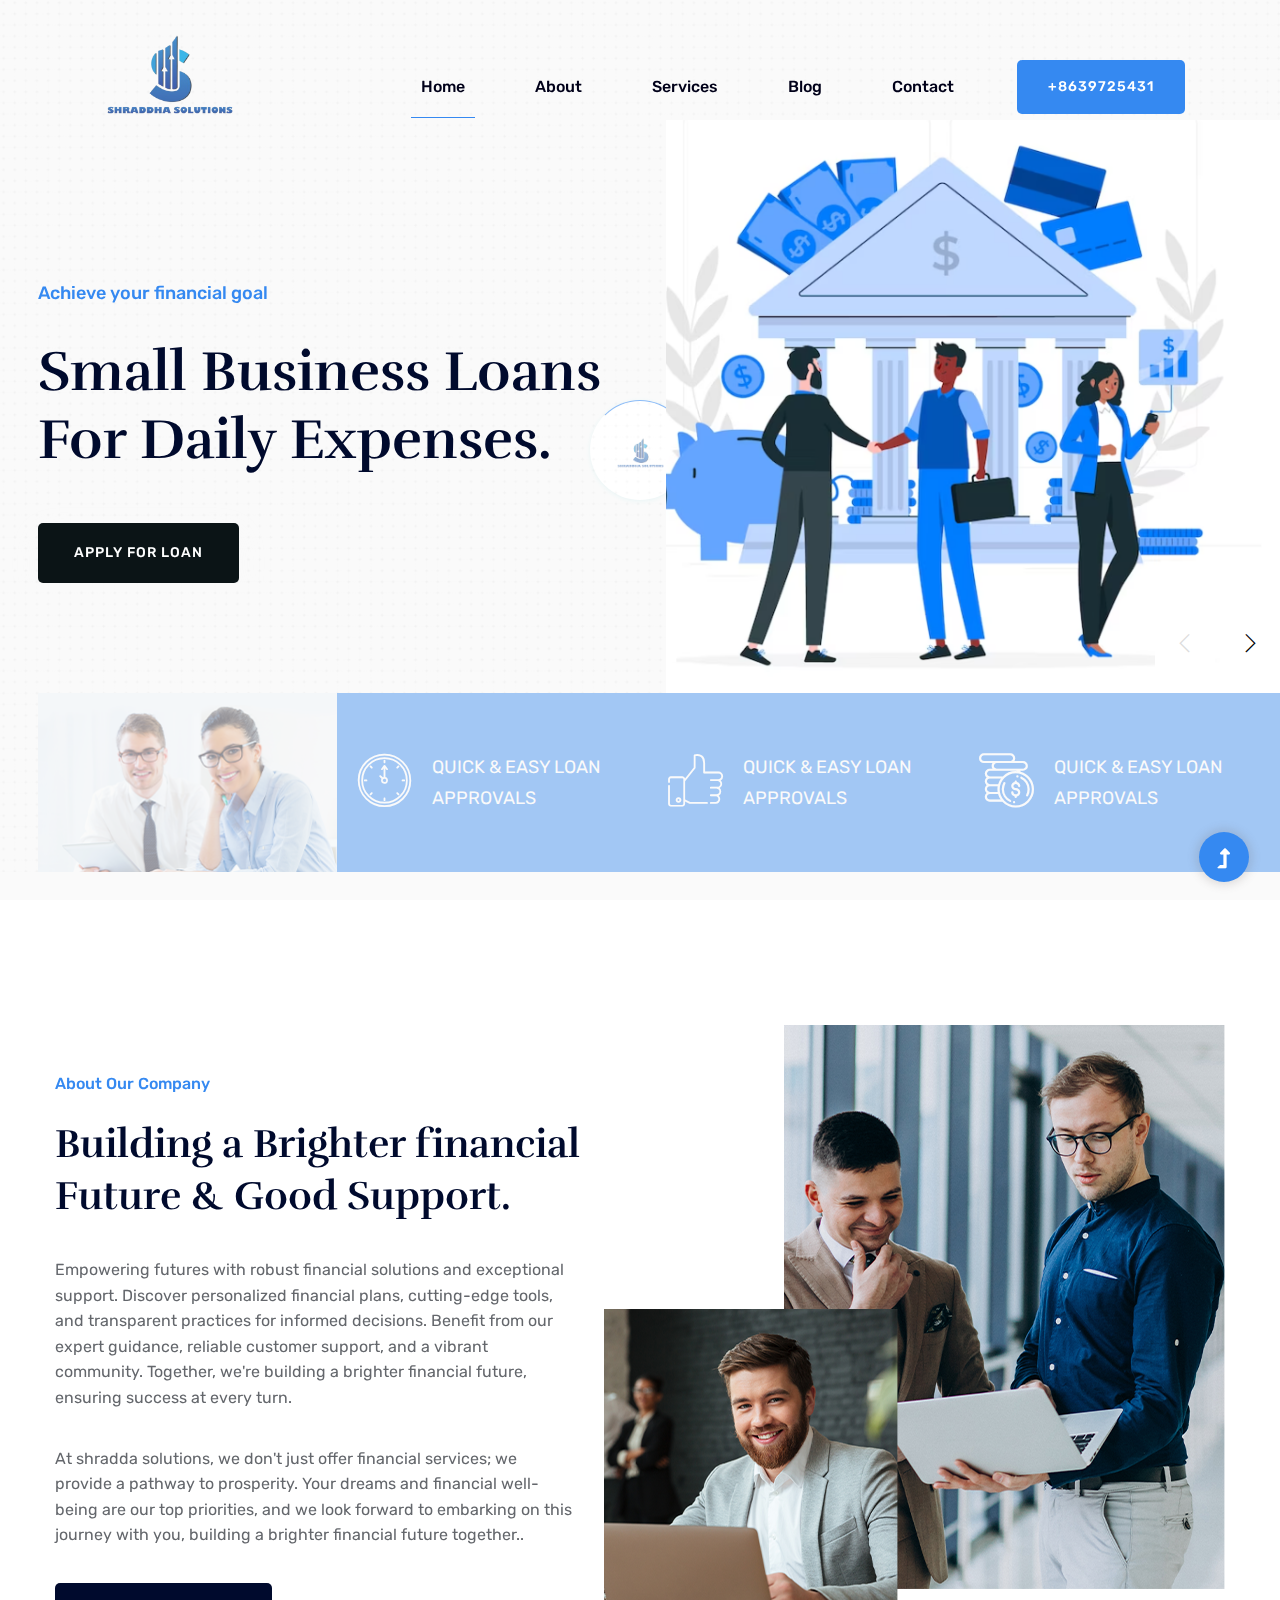
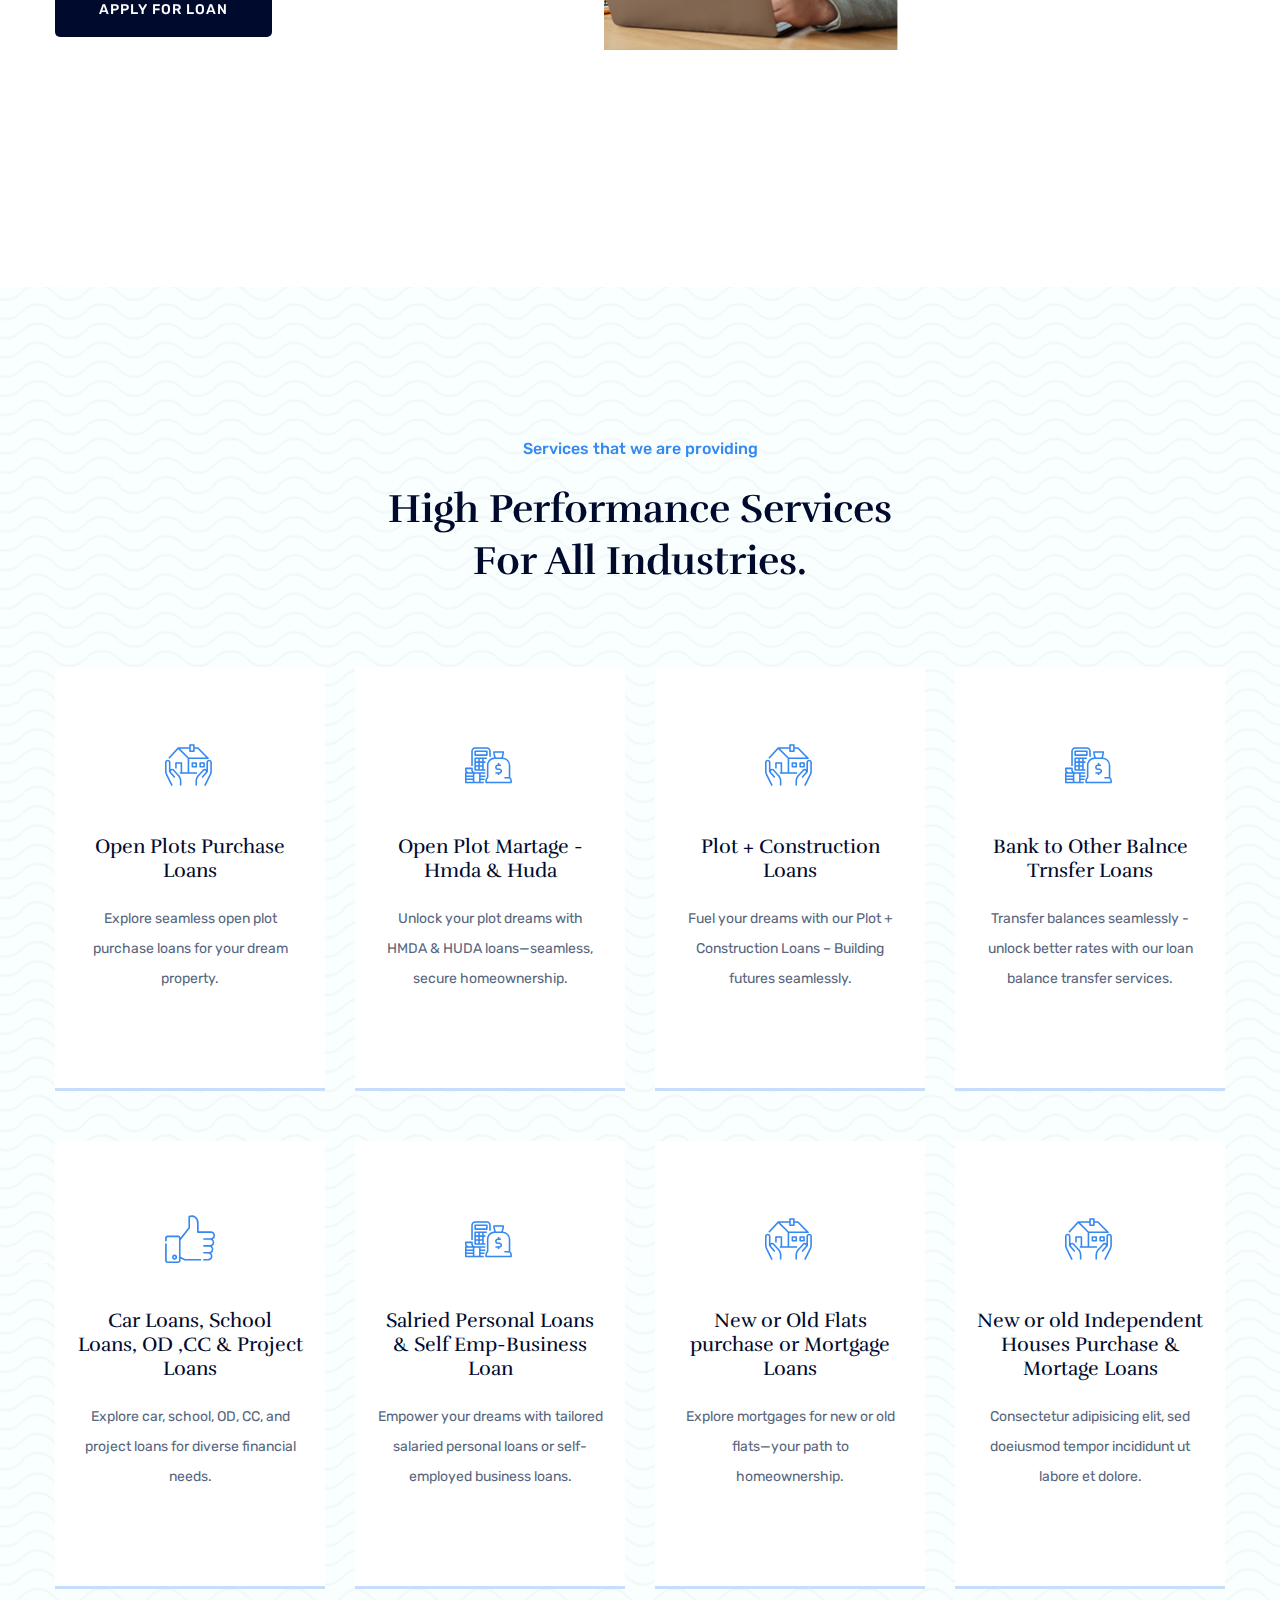
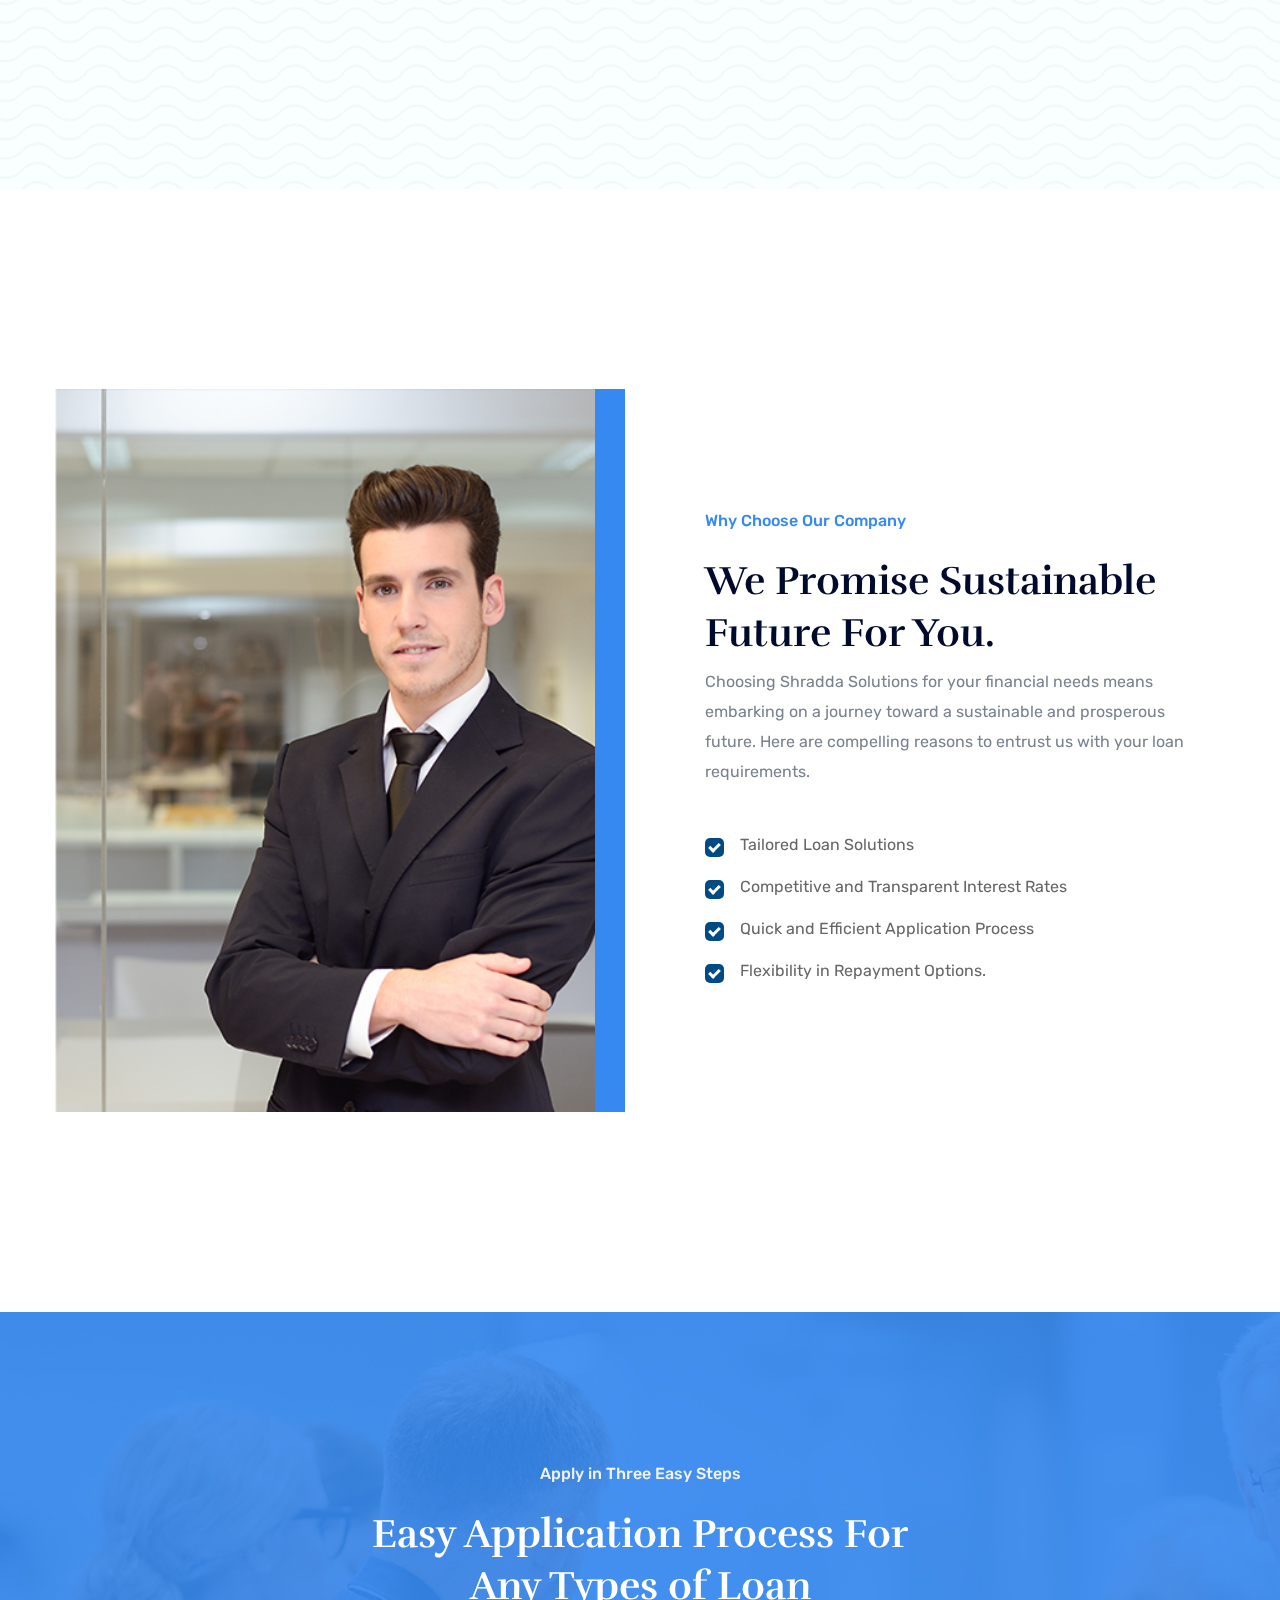
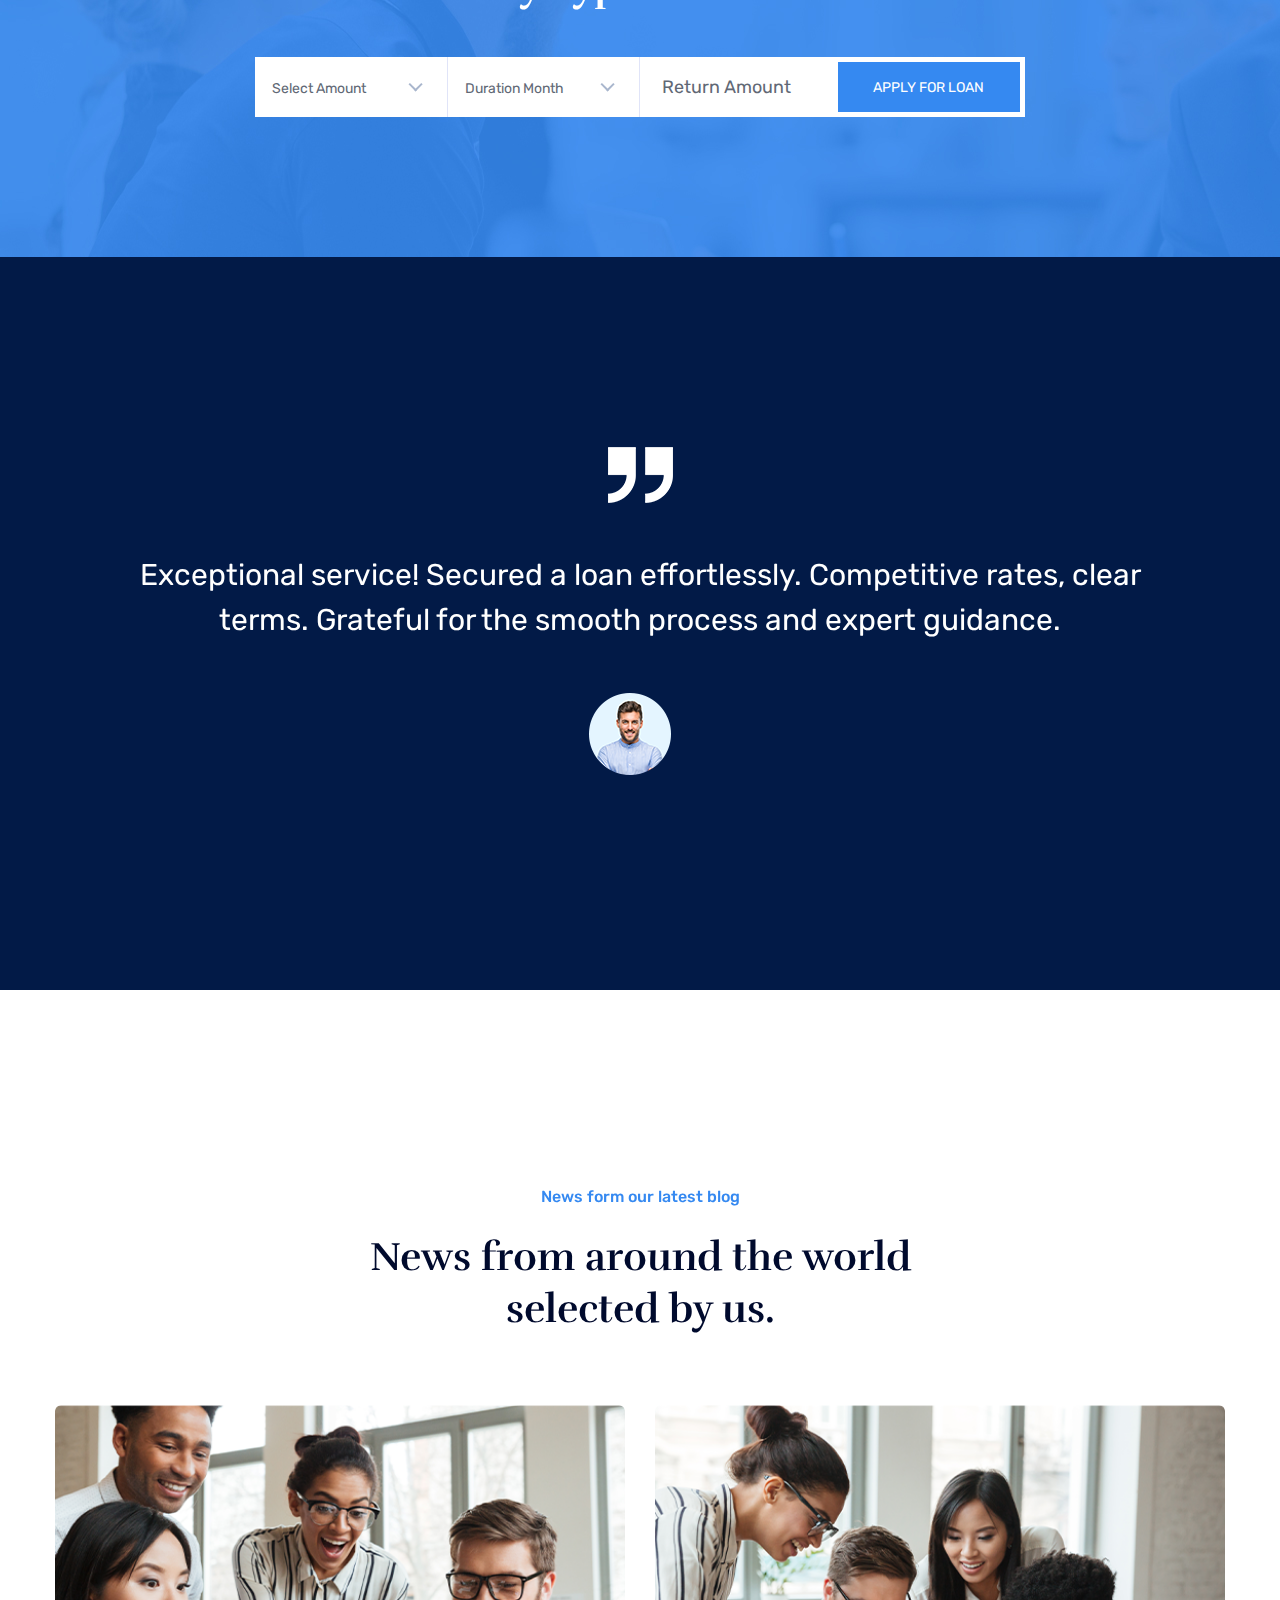
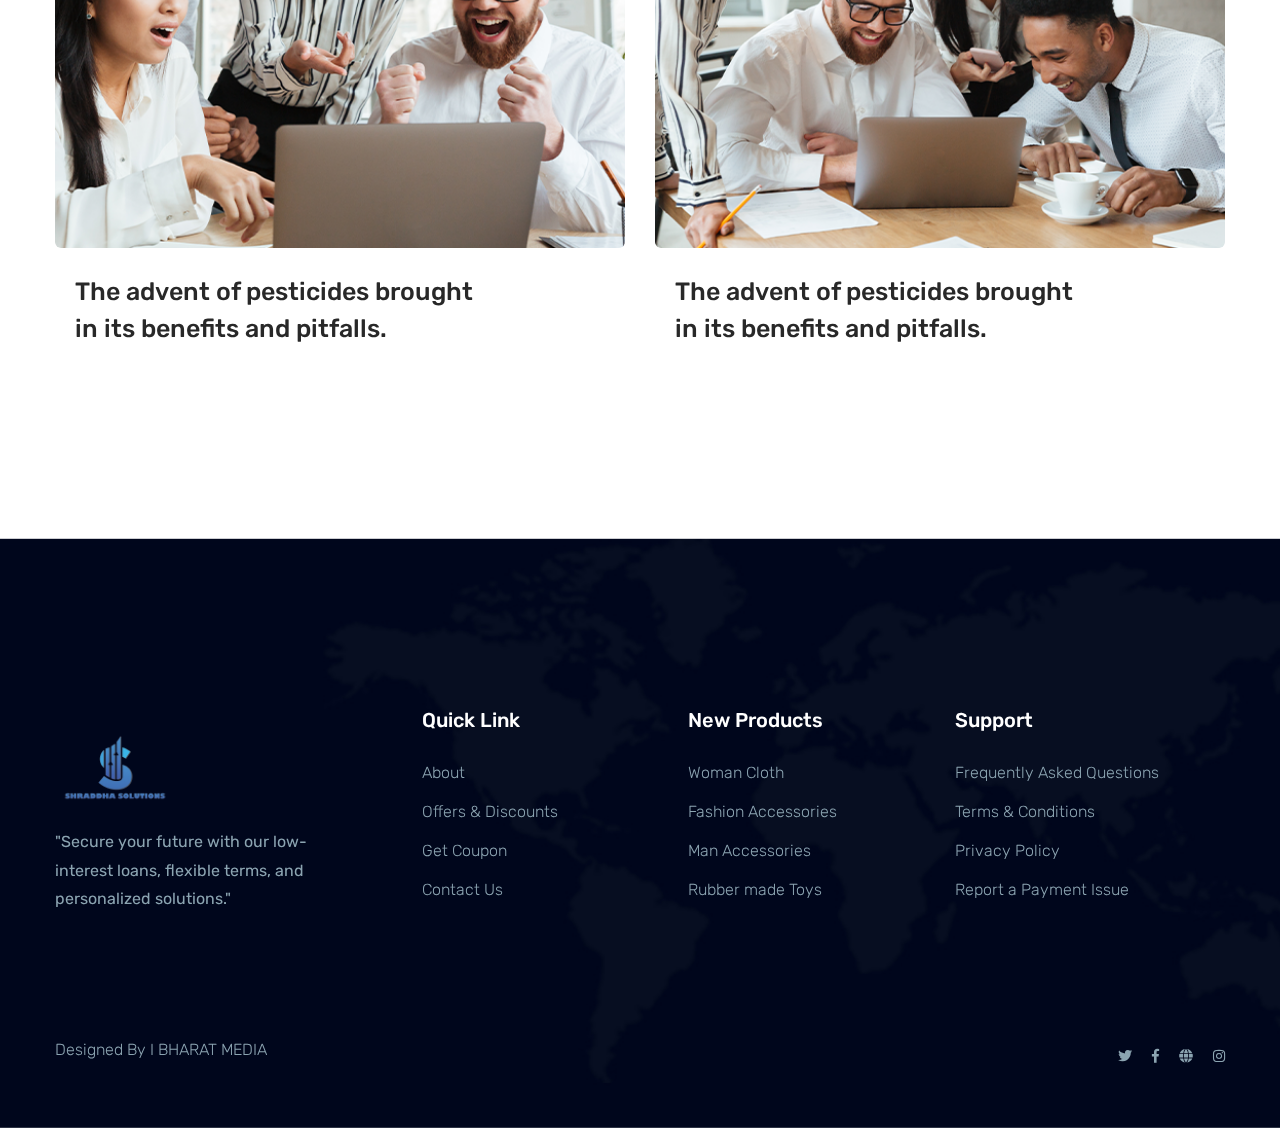
==== index.html @ 769e42bc "home page" ====
<!doctype html>
<html class="no-js" lang="zxx">
    
<!-- Mirrored from themewagon.github.io/loan/index.html by HTTrack Website Copier/3.x [XR&CO'2014], Fri, 01 Mar 2024 08:36:29 GMT -->
<!-- Added by HTTrack --><meta http-equiv="content-type" content="text/html;charset=utf-8" /><!-- /Added by HTTrack -->
<head>
        <meta charset="utf-8">
        <meta http-equiv="x-ua-compatible" content="ie=edge">
        <title>Shradda Solutions </title>
        <meta name="description" content="">
        <meta name="viewport" content="width=device-width, initial-scale=1">
        <link rel="manifest" href="site.html">
		<link rel="shortcut icon" type="image/x-icon" href="assets/img/favicon.ico">

		<!-- CSS here -->
            <link rel="stylesheet" href="assets/css/bootstrap.min.css">
            <link rel="stylesheet" href="assets/css/owl.carousel.min.css">
            <link rel="stylesheet" href="assets/css/slicknav.css">
            <link rel="stylesheet" href="assets/css/flaticon.css">
            <link rel="stylesheet" href="assets/css/animate.min.css">
            <link rel="stylesheet" href="assets/css/magnific-popup.css">
            <link rel="stylesheet" href="assets/css/fontawesome-all.min.css">
            <link rel="stylesheet" href="assets/css/themify-icons.css">
            <link rel="stylesheet" href="assets/css/slick.css">
            <link rel="stylesheet" href="assets/css/nice-select.css">
            <link rel="stylesheet" href="assets/css/style.css">
   </head>

   <body>
    <!-- Preloader Start -->
    <div id="preloader-active">
        <div class="preloader d-flex align-items-center justify-content-center">
            <div class="preloader-inner position-relative">
                <div class="preloader-circle"></div>
                <div class="preloader-img pere-text">
                    <img src="assets/img/logo/logo1.png" alt="">
                </div>
            </div>
        </div>
    </div>
    <!-- Preloader Start -->
    <header>
        <!-- Header Start -->
        <div class="header-area header-transparent">
                <div class="main-header  header-sticky">
                    <div class="container-fluid">
                        <div class="row align-items-center">
                            <!-- Logo -->
                            <div class="col-xl-2 col-lg-2 col-md-1">
                                <div class="logo">
                                    <a href="index.html"><img src="assets/img/logo/logo1.png" width="150px" alt=""></a><br><br>
                                </div>
                            </div>
                            <div class="col-xl-10 col-lg-10 col-md-10">
                            <div class="menu-main d-flex align-items-center justify-content-end">
                                <!-- Main-menu -->
                                <div class="main-menu f-right d-none d-lg-block">
                                    <nav> 
                                        <ul id="navigation">  
                                            <li class="active"><a href="index.html">Home</a></li>
                                            <li><a href="#">About</a></li>
                                            <li><a href="#">Services</a></li>
                                            <li><a href="#">Blog</a>
                                                <ul class="submenu">
                                                    <li><a href="#">Blog</a></li>
                                                    <li><a href="#">Blog Details</a></li>
                                                    <li><a href="#">Element</a></li>
                                                    <li><a href="#">Apply Now</a></li>
                                                </ul>
                                            </li>
                                            <li><a href="#">Contact</a></li>
                                        </ul>
                                    </nav>
                                </div>
                                <div class="header-right-btn f-right d-none d-lg-block">
                                    <a href="#" class="btn header-btn">+8639725431 </a>
                                </div>
                            </div>
                            </div>   
                            <!-- Mobile Menu -->
                            <div class="col-12">
                                <div class="mobile_menu d-block d-lg-none"></div>
                            </div>
                        </div>
                    </div>
                </div>
        </div>
        <!-- Header End -->
    </header>
    <main>

        <!-- slider Area Start-->
        <div class="slider-area slider-height" data-background="assets/img/hero/h1_hero.jpg">
            <div class="slider-active">
                <!-- Single Slider -->
                <div class="single-slider">
                    <div class="slider-cap-wrapper">
                        <div class="hero__caption"><br><br>
                            <p data-animation="fadeInLeft" data-delay=".2s">Achieve your financial goal</p>
                            <h1 data-animation="fadeInLeft" data-delay=".5s">Small Business Loans For Daily Expenses.</h1>
                            <!-- Hero Btn -->
                            <a href="#" class="btn hero-btn" data-animation="fadeInLeft" data-delay=".8s">Apply for Loan</a>
                        </div>
                        <div class="hero__img">
                            <img src="assets/img/hero/hero_img1.png" alt="">
                        </div>
                    </div>
                </div>
                <!-- Single Slider -->
                <div class="single-slider">
                    <div class="slider-cap-wrapper">
                        <div class="hero__caption">
                            <p data-animation="fadeInLeft" data-delay=".2s">Achieve your financial goal</p>
                            <h1 data-animation="fadeInLeft" data-delay=".5s"> Business Loans For Daily Expenses.</h1>
                            <!-- Hero Btn -->
                            <a href="#" class="btn hero-btn" data-animation="fadeInLeft" data-delay=".8s">Apply for Loan</a>
                        </div>
                        <div class="hero__img">
                            <img src="assets/img/hero/hero_img2.jpg" alt="">
                        </div>
                    </div>
                </div>
            </div>
            <!-- slider-footer Start -->
            <div class="slider-footer section-bg d-none d-sm-block">
                <div class="footer-wrapper">
                    <!-- single -->
                    <div class="single-caption">
                        <div class="single-img">
                            <img src="assets/img/hero/hero_footer.png" alt="">
                        </div>
                    </div>
                    <!-- single -->
                    <div class="single-caption">
                        <div class="caption-icon">
                            <span class="flaticon-clock"></span>
                        </div>
                        <div class="caption">
                            <p>Quick & Easy Loan</p>
                            <p>Approvals</p>
                        </div>
                    </div>
                    <!-- single -->
                    <div class="single-caption">
                        <div class="caption-icon">
                            <span class="flaticon-like"></span>
                        </div>
                        <div class="caption">
                            <p>Quick & Easy Loan</p>
                            <p>Approvals</p>
                        </div>
                    </div>
                    <!-- single -->
                    <div class="single-caption">
                        <div class="caption-icon">
                            <span class="flaticon-money"></span>
                        </div>
                        <div class="caption">
                            <p>Quick & Easy Loan</p>
                            <p>Approvals</p>
                        </div>
                    </div>
                  
                </div>
            </div>
            <!-- slider-footer End -->

        </div>
        <!-- slider Area End-->
        <!-- About Law Start-->
        <div class="about-low-area section-padding2">
            <div class="container">
                <div class="row">
                    <div class="col-lg-6 col-md-12">
                        <div class="about-caption mb-50">
                            <!-- Section Tittle -->
                            <div class="section-tittle mb-35">
                                <span>About Our Company</span>
                                <h2>Building a Brighter financial Future & Good Support.</h2>
                            </div>
                            <p>Empowering futures with robust financial solutions and exceptional support. Discover personalized financial plans, cutting-edge tools, and transparent practices for informed decisions. Benefit from our expert guidance, reliable customer support, and a vibrant community. Together, we're building a brighter financial future, ensuring success at every turn.</p>
                            <p>At shradda solutions, we don't just offer financial services; we provide a pathway to prosperity. Your dreams and financial well-being are our top priorities, and we look forward to embarking on this journey with you, building a brighter financial future together..</p>
                            <a href="#" class="btn">Apply for Loan</a>
                        </div>
                    </div>
                    <div class="col-lg-6 col-md-12">
                        <!-- about-img -->
                        <div class="about-img ">
                            <div class="about-font-img d-none d-lg-block">
                                <img src="assets/img/gallery/about2.png" alt="">
                            </div>
                            <div class="about-back-img ">
                                <img src="assets/img/gallery/about1.png" alt="">
                            </div>
                        </div>
                    </div>
                </div>
            </div>
        </div>
        <!-- About Law End-->
        <!-- Services Area Start -->
        <div class="services-area pt-150 pb-150" data-background="assets/img/gallery/section_bg02.jpg">
            <div class="container">
                <div class="row justify-content-center">
                    <div class="col-lg-6 col-md-10">
                        <!-- Section Tittle -->
                        <div class="section-tittle text-center mb-80">
                            <span>Services that we are providing</span>
                            <h2>High Performance Services For All Industries.</h2>
                        </div>
                    </div>
                </div>
                <div class="row">
                    <div class="col-lg-3 col-md-6 col-sm-6">
                        <div class="single-cat text-center mb-50">
                            <div class="cat-icon">
                                <span class="flaticon-loan-1"></span>
                            </div>
                            <div class="cat-cap">
                                <h5><a href="#">Open Plots Purchase Loans</a></h5>
                                <p>Explore seamless open plot purchase loans for your dream property.</p>
                            </div>
                        </div>
                    </div>
                    <div class="col-lg-3 col-md-6 col-sm-6">
                        <div class="single-cat text-center mb-50">
                            <div class="cat-icon">
                                <span class="flaticon-loan"></span>
                            </div>
                            <div class="cat-cap">
                                <h5><a href="#">Open Plot Martage -Hmda & Huda</a></h5>
                                <p>Unlock your plot dreams with HMDA & HUDA loans—seamless, secure homeownership.</p>
                            </div>
                        </div>
                    </div>
                    <div class="col-lg-3 col-md-6 col-sm-6">
                        <div class="single-cat text-center mb-50">
                            <div class="cat-icon">
                                <span class="flaticon-loan-1"></span>
                            </div>
                            <div class="cat-cap">
                                <h5><a href="#">Plot + Construction Loans</a></h5>
                                <p>Fuel your dreams with our Plot + Construction Loans – Building futures seamlessly.</p>
                            </div>
                        </div>
                    </div>
                    <div class="col-lg-3 col-md-6 col-sm-6">
                        <div class="single-cat text-center mb-50">
                            <div class="cat-icon">
                                <span class="flaticon-loan"></span>
                            </div>
                            <div class="cat-cap">
                                <h5><a href="#">Bank to Other Balnce Trnsfer Loans</a></h5>
                                <p>Transfer balances seamlessly - unlock better rates with our loan balance transfer services.</p>
                            </div>
                        </div>
                    </div>
                    <div class="col-lg-3 col-md-6 col-sm-6">
                        <div class="single-cat text-center mb-50">
                            <div class="cat-icon">
                                <span class="flaticon-like"></span>
                            </div>
                            <div class="cat-cap">
                                <h5><a href="#">Car Loans, School Loans, OD ,CC & Project Loans</a></h5>
                                <p>Explore car, school, OD, CC, and project loans for diverse financial needs.</p>
                            </div>
                        </div>
                    </div>
                    <div class="col-lg-3 col-md-6 col-sm-6">
                        <div class="single-cat text-center mb-50">
                            <div class="cat-icon">
                                <span class="flaticon-loan"></span>
                            </div>
                            <div class="cat-cap">
                                <h5><a href="#">Salried Personal Loans & Self Emp-Business Loan</a></h5>
                                <p>Empower your dreams with tailored salaried personal loans or self-employed business loans.</p>
                            </div>
                        </div>
                    </div>
                    <div class="col-lg-3 col-md-6 col-sm-6">
                        <div class="single-cat text-center mb-50">
                            <div class="cat-icon">
                                <span class="flaticon-loan-1"></span>
                            </div>
                            <div class="cat-cap">
                                <h5><a href="#">New or Old Flats purchase or Mortgage Loans</a></h5>
                                <p>Explore mortgages for new or old flats—your path to homeownership.</p>
                            </div>
                        </div>
                    </div>
                    <div class="col-lg-3 col-md-6 col-sm-6">
                        <div class="single-cat text-center mb-50">
                            <div class="cat-icon">
                                <span class="flaticon-loan-1"></span>
                            </div>
                            <div class="cat-cap">
                                <h5><a href="#">New or old Independent Houses Purchase & Mortage Loans</a></h5>
                                <p>Consectetur adipisicing elit, sed doeiusmod tempor incididunt ut labore et dolore.</p>
                            </div>
                        </div>
                    </div>

                 </div>
            </div>
        </div>
        <!-- Services Area End -->
        <!-- Support Company Start-->
        <div class="support-company-area section-padding3 fix">
            <div class="container">
                <div class="row align-items-center">
                    <div class="col-xl-6 col-lg-6">
                        <div class="support-location-img mb-50">
                            <img src="assets/img/gallery/single2.jpg" alt="">
                            <div class="support-img-cap">
                                
                            </div>
                        </div>
                    </div>
                    <div class="col-xl-6 col-lg-6">
                        <div class="right-caption">
                            <!-- Section Tittle -->
                            <div class="section-tittle">
                                <span>Why Choose Our Company</span>
                                <h2>We Promise Sustainable  Future For You.</h2>
                            </div>
                            <div class="support-caption"> 
                                <p>Choosing Shradda Solutions for your financial needs means embarking on a journey toward a sustainable and prosperous future. Here are compelling reasons to entrust us with your loan requirements.</p>
                                <div class="select-suport-items">
                                    <label class="single-items">Tailored Loan Solutions
                                        <input type="checkbox" checked="checked active">
                                        <span class="checkmark"></span>
                                    </label>
                                    <label class="single-items">Competitive and Transparent Interest Rates
                                        <input type="checkbox" checked="checked active">
                                        <span class="checkmark"></span>
                                    </label>
                                    <label class="single-items">Quick and Efficient Application Process
                                        <input type="checkbox" checked="checked active">
                                        <span class="checkmark"></span>
                                    </label>
                                    <label class="single-items">Flexibility in Repayment Options.
                                        <input type="checkbox" checked="checked active">
                                        <span class="checkmark"></span>
                                    </label>
                                </div>
                            </div>
                        </div>
                    </div>
                </div>
            </div>
        </div>
        <!-- Support Company End-->
        <!-- Application Area Start -->
        <div class="application-area pt-150 pb-140" data-background="assets/img/gallery/section_bg03.jpg">
            <div class="container">
                <div class="row justify-content-center">
                    <div class="col-lg-6 col-md-10">
                        <!-- Section Tittle -->
                        <div class="section-tittle section-tittle2 text-center mb-45">
                            <span>Apply in Three Easy Steps</span>
                            <h2>Easy Application Process For Any Types of Loan</h2>
                        </div>
                    </div>
                </div>
                <div class="row justify-content-center">
                    <div class="col-lg-9 col-xl-8">
                        <!--Hero form -->
                        <form action="#" class="search-box">
                            <div class="select-form">
                                <div class="select-itms">
                                    <select name="select" id="select1">
                                        <option value="">Select Amount</option>
                                        <option value="">$120</option>
                                        <option value="">$700</option>
                                        <option value="">$750</option>
                                        <option value="">$250</option>
                                    </select>
                                </div>
                            </div>
                            <div class="select-form">
                                <div class="select-itms">
                                    <select name="select" id="select1">
                                        <option value="">Duration Month</option>
                                        <option value="">7 Days</option>
                                        <option value="">10 Days</option>
                                        <option value="">14 Days Days</option>
                                        <option value="">20 Days</option>
                                    </select>
                                </div>
                            </div>
                            <div class="input-form">
                                <input type="text" placeholder="Return Amount">
                            </div>
                            <div class="search-form">
                                <a href="#">Apply for Loan</a>
                            </div>	
                        </form>	
                    </div>
                </div>
            </div>
        </div>
        <!-- Application Area End -->
        <!--Team Ara Start -->
     <!-- <div class="team-area section-padding30">
            <div class="container">
                <div class="row justify-content-center">
                    <div class="cl-xl-7 col-lg-8 col-md-10">
                        Section Tittle 
                        <div class="section-tittle text-center mb-70">
                            <span>Our Loan Section Team Mambers</span>
                            <h2>Take a look to our professional team members.</h2>
                        </div> 
                    </div>
                </div>
                <div class="row">
                    <div class="col-lg-3 col-md-4 col-sm-6">
                        <div class="single-team mb-30">
                            <div class="team-img">
                                <img src="assets/img/gallery/home_blog1.png" alt="">
                                Blog Social 
                                <div class="team-social">
                                    <li><a href="#"><i class="fab fa-facebook-f"></i></a></li>
                                    <li><a href="#"><i class="fab fa-twitter"></i></a></li>
                                    <li><a href="#"><i class="fas fa-globe"></i></a></li>
                                </div>
                            </div>
                            <div class="team-caption">
                                <h3><a href="#">Bruce Roberts</a></h3>
                                <p>Volunteer leader</p>
                            </div>
                        </div>
                    </div>
                    <div class="col-lg-3 col-md-4 col-sm-6">
                        <div class="single-team mb-30">
                            <div class="team-img">
                                <img src="assets/img/gallery/home_blog2.png" alt="">
                                Blog Social 
                                <div class="team-social">
                                    <li><a href="#"><i class="fab fa-facebook-f"></i></a></li>
                                    <li><a href="#"><i class="fab fa-twitter"></i></a></li>
                                    <li><a href="#"><i class="fas fa-globe"></i></a></li>
                                </div>
                            </div>
                            <div class="team-caption">
                                <h3><a href="#">Bruce Roberts</a></h3>
                                <p>Volunteer leader</p>
                            </div>
                        </div>
                    </div>
                    <div class="col-lg-3 col-md-4 col-sm-6">
                        <div class="single-team mb-30">
                            <div class="team-img">
                                <img src="assets/img/gallery/home_blog3.png" alt="">
                                Blog Social
                                <div class="team-social">
                                    <li><a href="#"><i class="fab fa-facebook-f"></i></a></li>
                                    <li><a href="#"><i class="fab fa-twitter"></i></a></li>
                                    <li><a href="#"><i class="fas fa-globe"></i></a></li>
                                </div>
                            </div>
                            <div class="team-caption">
                                <h3><a href="#">Bruce Roberts</a></h3>
                                <p>Volunteer leader</p>
                            </div>
                        </div>
                    </div>
                    <div class="col-lg-3 col-md-4 col-sm-6">
                        <div class="single-team mb-30">
                            <div class="team-img">
                                <img src="assets/img/gallery/home_blog4.png" alt="">
                                 Blog Social 
                                <div class="team-social">
                                    <li><a href="#"><i class="fab fa-facebook-f"></i></a></li>
                                    <li><a href="#"><i class="fab fa-twitter"></i></a></li>
                                    <li><a href="#"><i class="fas fa-globe"></i></a></li>
                                </div>
                            </div>
                            <div class="team-caption">
                                <h3><a href="#">Bruce Roberts</a></h3>
                                <p>Volunteer leader</p>
                            </div>
                        </div>
                    </div>
                </div>
            </div>
        </div>-->
        <!-- Team Ara End -->
        <!-- Testimonial Start -->
        <div class="testimonial-area t-bg testimonial-padding">
            <div class="container ">
               <div class="row d-flex justify-content-center">
                    <div class="col-xl-11 col-lg-11 col-md-9">
                        <div class="h1-testimonial-active">
                            <!-- Single Testimonial -->
                            <div class="single-testimonial text-center">
                                 <!-- Testimonial Content -->
                                <div class="testimonial-caption ">
                                    <div class="testimonial-top-cap">
                                        <img src="assets/img/gallery/testimonial.png" alt="">
                                        <p>Exceptional service! Secured a loan effortlessly. Competitive rates, clear terms. Grateful for the smooth process and expert guidance.</p>
                                    </div>
                                    <!-- founder -->
                                    <div class="testimonial-founder d-flex align-items-center justify-content-center">
                                        <div class="founder-img">
                                            <img src="assets/img/testmonial/Homepage_testi.png" alt="">
                                        </div>
                                       <div class="founder-text">
                                           
                                            
                                       </div>
                                    </div>
                                </div>
                            </div>
                            <!-- Single Testimonial -->
                            <div class="single-testimonial text-center">
                                 <!-- Testimonial Content -->
                                <div class="testimonial-caption ">
                                    <div class="testimonial-top-cap">
                                        <img src="assets/img/gallery/testimonial.png" alt="">
                                        <p>The loan application process was smooth, and the team's guidance was invaluable. Competitive rates and transparent terms. 
                                            Grateful for their support in achieving my financial goals. Highly recommend.</p>
                                    </div>
                                    <!-- founder -->
                                    <div class="testimonial-founder d-flex align-items-center justify-content-center">
                                        <div class="founder-img">
                                            <img src="assets/img/testmonial/Homepage_testi.png" alt="">
                                        </div>
                                       <div class="founder-text">
                                            
                                            
                                       </div>
                                    </div>
                                </div>
                            </div>
                        </div>
                    </div>
               </div>
            </div>
        </div>
        <!-- Testimonial End -->
        <!-- Blog Ara Start -->
        <div class="home-blog-area section-padding30">
            <div class="container">
                <div class="row justify-content-center">
                    <div class="col-lg-7 col-md-10">
                        <!-- Section Tittle -->
                        <div class="section-tittle text-center mb-70">
                            <span>News form our latest blog</span>
                            <h2>News from around the world selected by us.</h2>
                        </div> 
                    </div>
                </div>
                <div class="row">
                    <div class="col-xl-6 col-lg-6 col-md-6">
                        <!-- single-david -->
                        <div class="single-blogs mb-30">
                            <div class="blog-images">
                                <img src="assets/img/gallery/blog1.png" alt="">
                            </div>
                            <div class="blog-captions">
                                
                                <h2><a href="#">The advent of pesticides brought 
                                    in its benefits and pitfalls.</a></h2>
                             
                            </div>
                        </div>
                    </div>
                    <div class="col-xl-6 col-lg-6 col-md-6">
                        <!-- single-david -->
                        <div class="single-blogs mb-30">
                            <div class="blog-images">
                                <img src="assets/img/gallery/blog2.png" alt="">
                            </div>
                            <div class="blog-captions">
                                
                                <h2><a href="#">The advent of pesticides brought 
                                    in its benefits and pitfalls.</a></h2>
                                
                            </div>
                        </div>
                    </div>
                </div>
            </div>
        </div>
        <!-- Blog Ara End -->

    </main>
    <footer>
        <!-- Footer Start-->
        <div class="footer-area">
            <div class="container">
               <div class="footer-top footer-padding">
                    <div class="row justify-content-between">
                        <div class="col-xl-3 col-lg-4 col-md-4 col-sm-6">
                            <div class="single-footer-caption mb-50">
                                <div class="single-footer-caption mb-30">
                                    <!-- logo -->
                                    <div class="footer-logo">
                                        <a href="index.html"><img src="assets/img/logo/logo1.png" width="120px" alt=""></a>
                                    
                                    <div class="footer-pera">
                                        <p>"Secure your future with our low-interest loans, flexible terms, and personalized solutions."</p>
                                   </div>
                                </div>
                                </div>
                            </div>
                        </div>
                        <div class="col-xl-2 col-lg-2 col-md-4 col-sm-6">
                            <div class="single-footer-caption mb-50">
                                <div class="footer-tittle">
                                    <h4>Quick Link</h4>
                                    <ul>
                                        <li><a href="#">About</a></li>
                                        <li><a href="#">Offers & Discounts</a></li>
                                        <li><a href="#">Get Coupon</a></li>
                                        <li><a href="#"> Contact Us</a></li>
                                    </ul>
                                </div>
                            </div>
                        </div>
                        <div class="col-xl-2 col-lg-3 col-md-4 col-sm-6">
                            <div class="single-footer-caption mb-50">
                                <div class="footer-tittle">
                                    <h4>New Products</h4>
                                    <ul>
                                        <li><a href="#">Woman Cloth</a></li>
                                        <li><a href="#">Fashion Accessories</a></li>
                                        <li><a href="#">Man Accessories</a></li>
                                        <li><a href="#">Rubber made Toys</a></li>     
                                    </ul>
                                </div>
                            </div>
                        </div>
                        <div class="col-xl-3 col-lg-3 col-md-4 col-sm-6">
                            <div class="single-footer-caption mb-50">
                                <div class="footer-tittle">
                                    <h4>Support</h4>
                                    <ul>
                                        <li><a href="#">Frequently Asked Questions</a></li>
                                        <li><a href="#">Terms & Conditions</a></li>
                                        <li><a href="#"> Privacy Policy</a></li>
                                        <li><a href="#">Report a Payment Issue</a></li>     
                                    </ul>
                                </div>
                            </div>
                        </div>
                    </div>
               </div>
                <div class="footer-bottom">
                    <div class="row d-flex justify-content-between align-items-center">
                        <div class="col-xl-9 col-lg-8">
                            <div class="footer-copy-right">
                                <p>Designed By I BHARAT MEDIA</p>
                            </div>
                        </div>
                        <div class="col-xl-3 col-lg-4">
                            <!-- Footer Social -->
                            <div class="footer-social f-right">
                                <a href="#"><i class="fab fa-twitter"></i></a>
                                <a href="#"><i class="fab fa-facebook-f"></i></a>
                                <a href="#"><i class="fas fa-globe"></i></a>
                                <a href="#"><i class="fab fa-instagram"></i></a>
                            </div>
                        </div>
                    </div>
               </div>
            </div>
        </div>
        <!-- Footer End-->
    </footer>
    <!-- Scroll Up -->
    <div id="back-top" >
        <a title="Go to Top" href="#"> <i class="fas fa-level-up-alt"></i></a>
    </div>


    <!-- JS here -->
		<!-- All JS Custom Plugins Link Here here -->
        <script src="assets/js/vendor/modernizr-3.5.0.min.js"></script>
		<!-- Jquery, Popper, Bootstrap -->
		<script src="assets/js/vendor/jquery-1.12.4.min.js"></script>
        <script src="assets/js/popper.min.js"></script>
        <script src="assets/js/bootstrap.min.js"></script>
	    <!-- Jquery Mobile Menu -->
        <script src="assets/js/jquery.slicknav.min.js"></script>

		<!-- Jquery Slick , Owl-Carousel Plugins -->
        <script src="assets/js/owl.carousel.min.js"></script>
        <script src="assets/js/slick.min.js"></script>
		<!-- One Page, Animated-HeadLin -->
        <script src="assets/js/wow.min.js"></script>
		<script src="assets/js/animated.headline.js"></script>
        <script src="assets/js/jquery.magnific-popup.js"></script>

		<!-- Nice-select, sticky -->
        <script src="assets/js/jquery.nice-select.min.js"></script>
		<script src="assets/js/jquery.sticky.js"></script>
        
        <!-- contact js -->
        <script src="assets/js/contact.js"></script>
        <script src="assets/js/jquery.form.js"></script>
        <script src="assets/js/jquery.validate.min.js"></script>
        <script src="assets/js/mail-script.js"></script>
        <script src="assets/js/jquery.ajaxchimp.min.js"></script>
        
		<!-- Jquery Plugins, main Jquery -->	
        <script src="assets/js/plugins.js"></script>
        <script src="assets/js/main.js"></script>
        
    </body>

<!-- Mirrored from themewagon.github.io/loan/index.html by HTTrack Website Copier/3.x [XR&CO'2014], Fri, 01 Mar 2024 08:36:54 GMT -->
</html>
---- assets/css/flaticon.css ----
/*
  	Flaticon icon font: Flaticon
  	Creation date: 28/03/2020 11:06
  	*/

@font-face {
  font-family: "Flaticon";
  src: url("../fonts/Flaticon.eot");
  src: url("../fonts/Flaticond41d.eot?#iefix") format("embedded-opentype"),
       url("../fonts/Flaticon.woff2") format("woff2"),
       url("../fonts/Flaticon.woff") format("woff"),
       url("../fonts/Flaticon.ttf") format("truetype"),
       url("../fonts/Flaticon.svg#Flaticon") format("svg");
  font-weight: normal;
  font-style: normal;
}

@media screen and (-webkit-min-device-pixel-ratio:0) {
  @font-face {
    font-family: "Flaticon";
    src: url("../fonts/Flaticon.svg#Flaticon") format("svg");
  }
}

[class^="flaticon-"]:before, [class*=" flaticon-"]:before,
[class^="flaticon-"]:after, [class*=" flaticon-"]:after {   
  font-family: Flaticon;
font-style: normal;
}

.flaticon-like:before { content: "\f100"; }
.flaticon-clock:before { content: "\f101"; }
.flaticon-money:before { content: "\f102"; }
.flaticon-work:before { content: "\f103"; }
.flaticon-loan:before { content: "\f104"; }
.flaticon-loan-1:before { content: "\f105"; }
---- assets/css/themify-icons.css ----
@font-face {
	font-family: 'themify';
	src:url('../fonts/themify9f24.eot?-fvbane');


	src:url('../fonts/themifyd41d.eot?#iefix-fvbane') format('embedded-opentype'),
		url('../fonts/themify9f24.woff?-fvbane') format('woff'),
		url('../fonts/themify9f24.ttf?-fvbane') format('truetype'),
		url('../fonts/themify9f24.svg?-fvbane#themify') format('svg');
	font-weight: normal;
	font-style: normal;
}

[class^="ti-"], [class*=" ti-"] {
	font-family: 'themify';
	speak: none;
	font-style: normal;
	font-weight: normal;
	font-variant: normal;
	text-transform: none;
	line-height: 1;

	/* Better Font Rendering =========== */
	-webkit-font-smoothing: antialiased;
	-moz-osx-font-smoothing: grayscale;
}

.ti-wand:before {
	content: "\e600";
}
.ti-volume:before {
	content: "\e601";
}
.ti-user:before {
	content: "\e602";
}
.ti-unlock:before {
	content: "\e603";
}
.ti-unlink:before {
	content: "\e604";
}
.ti-trash:before {
	content: "\e605";
}
.ti-thought:before {
	content: "\e606";
}
.ti-target:before {
	content: "\e607";
}
.ti-tag:before {
	content: "\e608";
}
.ti-tablet:before {
	content: "\e609";
}
.ti-star:before {
	content: "\e60a";
}
.ti-spray:before {
	content: "\e60b";
}
.ti-signal:before {
	content: "\e60c";
}
.ti-shopping-cart:before {
	content: "\e60d";
}
.ti-shopping-cart-full:before {
	content: "\e60e";
}
.ti-settings:before {
	content: "\e60f";
}
.ti-search:before {
	content: "\e610";
}
.ti-zoom-in:before {
	content: "\e611";
}
.ti-zoom-out:before {
	content: "\e612";
}
.ti-cut:before {
	content: "\e613";
}
.ti-ruler:before {
	content: "\e614";
}
.ti-ruler-pencil:before {
	content: "\e615";
}
.ti-ruler-alt:before {
	content: "\e616";
}
.ti-bookmark:before {
	content: "\e617";
}
.ti-bookmark-alt:before {
	content: "\e618";
}
.ti-reload:before {
	content: "\e619";
}
.ti-plus:before {
	content: "\e61a";
}
.ti-pin:before {
	content: "\e61b";
}
.ti-pencil:before {
	content: "\e61c";
}
.ti-pencil-alt:before {
	content: "\e61d";
}
.ti-paint-roller:before {
	content: "\e61e";
}
.ti-paint-bucket:before {
	content: "\e61f";
}
.ti-na:before {
	content: "\e620";
}
.ti-mobile:before {
	content: "\e621";
}
.ti-minus:before {
	content: "\e622";
}
.ti-medall:before {
	content: "\e623";
}
.ti-medall-alt:before {
	content: "\e624";
}
.ti-marker:before {
	content: "\e625";
}
.ti-marker-alt:before {
	content: "\e626";
}
.ti-arrow-up:before {
	content: "\e627";
}
.ti-arrow-right:before {
	content: "\e628";
}
.ti-arrow-left:before {
	content: "\e629";
}
.ti-arrow-down:before {
	content: "\e62a";
}
.ti-lock:before {
	content: "\e62b";
}
.ti-location-arrow:before {
	content: "\e62c";
}
.ti-link:before {
	content: "\e62d";
}
.ti-layout:before {
	content: "\e62e";
}
.ti-layers:before {
	content: "\e62f";
}
.ti-layers-alt:before {
	content: "\e630";
}
.ti-key:before {
	content: "\e631";
}
.ti-import:before {
	content: "\e632";
}
.ti-image:before {
	content: "\e633";
}
.ti-heart:before {
	content: "\e634";
}
.ti-heart-broken:before {
	content: "\e635";
}
.ti-hand-stop:before {
	content: "\e636";
}
.ti-hand-open:before {
	content: "\e637";
}
.ti-hand-drag:before {
	content: "\e638";
}
.ti-folder:before {
	content: "\e639";
}
.ti-flag:before {
	content: "\e63a";
}
.ti-flag-alt:before {
	content: "\e63b";
}
.ti-flag-alt-2:before {
	content: "\e63c";
}
.ti-eye:before {
	content: "\e63d";
}
.ti-export:before {
	content: "\e63e";
}
.ti-exchange-vertical:before {
	content: "\e63f";
}
.ti-desktop:before {
	content: "\e640";
}
.ti-cup:before {
	content: "\e641";
}
.ti-crown:before {
	content: "\e642";
}
.ti-comments:before {
	content: "\e643";
}
.ti-comment:before {
	content: "\e644";
}
.ti-comment-alt:before {
	content: "\e645";
}
.ti-close:before {
	content: "\e646";
}
.ti-clip:before {
	content: "\e647";
}
.ti-angle-up:before {
	content: "\e648";
}
.ti-angle-right:before {
	content: "\e649";
}
.ti-angle-left:before {
	content: "\e64a";
}
.ti-angle-down:before {
	content: "\e64b";
}
.ti-check:before {
	content: "\e64c";
}
.ti-check-box:before {
	content: "\e64d";
}
.ti-camera:before {
	content: "\e64e";
}
.ti-announcement:before {
	content: "\e64f";
}
.ti-brush:before {
	content: "\e650";
}
.ti-briefcase:before {
	content: "\e651";
}
.ti-bolt:before {
	content: "\e652";
}
.ti-bolt-alt:before {
	content: "\e653";
}
.ti-blackboard:before {
	content: "\e654";
}
.ti-bag:before {
	content: "\e655";
}
.ti-move:before {
	content: "\e656";
}
.ti-arrows-vertical:before {
	content: "\e657";
}
.ti-arrows-horizontal:before {
	content: "\e658";
}
.ti-fullscreen:before {
	content: "\e659";
}
.ti-arrow-top-right:before {
	content: "\e65a";
}
.ti-arrow-top-left:before {
	content: "\e65b";
}
.ti-arrow-circle-up:before {
	content: "\e65c";
}
.ti-arrow-circle-right:before {
	content: "\e65d";
}
.ti-arrow-circle-left:before {
	content: "\e65e";
}
.ti-arrow-circle-down:before {
	content: "\e65f";
}
.ti-angle-double-up:before {
	content: "\e660";
}
.ti-angle-double-right:before {
	content: "\e661";
}
.ti-angle-double-left:before {
	content: "\e662";
}
.ti-angle-double-down:before {
	content: "\e663";
}
.ti-zip:before {
	content: "\e664";
}
.ti-world:before {
	content: "\e665";
}
.ti-wheelchair:before {
	content: "\e666";
}
.ti-view-list:before {
	content: "\e667";
}
.ti-view-list-alt:before {
	content: "\e668";
}
.ti-view-grid:before {
	content: "\e669";
}
.ti-uppercase:before {
	content: "\e66a";
}
.ti-upload:before {
	content: "\e66b";
}
.ti-underline:before {
	content: "\e66c";
}
.ti-truck:before {
	content: "\e66d";
}
.ti-timer:before {
	content: "\e66e";
}
.ti-ticket:before {
	content: "\e66f";
}
.ti-thumb-up:before {
	content: "\e670";
}
.ti-thumb-down:before {
	content: "\e671";
}
.ti-text:before {
	content: "\e672";
}
.ti-stats-up:before {
	content: "\e673";
}
.ti-stats-down:before {
	content: "\e674";
}
.ti-split-v:before {
	content: "\e675";
}
.ti-split-h:before {
	content: "\e676";
}
.ti-smallcap:before {
	content: "\e677";
}
.ti-shine:before {
	content: "\e678";
}
.ti-shift-right:before {
	content: "\e679";
}
.ti-shift-left:before {
	content: "\e67a";
}
.ti-shield:before {
	content: "\e67b";
}
.ti-notepad:before {
	content: "\e67c";
}
.ti-server:before {
	content: "\e67d";
}
.ti-quote-right:before {
	content: "\e67e";
}
.ti-quote-left:before {
	content: "\e67f";
}
.ti-pulse:before {
	content: "\e680";
}
.ti-printer:before {
	content: "\e681";
}
.ti-power-off:before {
	content: "\e682";
}
.ti-plug:before {
	content: "\e683";
}
.ti-pie-chart:before {
	content: "\e684";
}
.ti-paragraph:before {
	content: "\e685";
}
.ti-panel:before {
	content: "\e686";
}
.ti-package:before {
	content: "\e687";
}
.ti-music:before {
	content: "\e688";
}
.ti-music-alt:before {
	content: "\e689";
}
.ti-mouse:before {
	content: "\e68a";
}
.ti-mouse-alt:before {
	content: "\e68b";
}
.ti-money:before {
	content: "\e68c";
}
.ti-microphone:before {
	content: "\e68d";
}
.ti-menu:before {
	content: "\e68e";
}
.ti-menu-alt:before {
	content: "\e68f";
}
.ti-map:before {
	content: "\e690";
}
.ti-map-alt:before {
	content: "\e691";
}
.ti-loop:before {
	content: "\e692";
}
.ti-location-pin:before {
	content: "\e693";
}
.ti-list:before {
	content: "\e694";
}
.ti-light-bulb:before {
	content: "\e695";
}
.ti-Italic:before {
	content: "\e696";
}
.ti-info:before {
	content: "\e697";
}
.ti-infinite:before {
	content: "\e698";
}
.ti-id-badge:before {
	content: "\e699";
}
.ti-hummer:before {
	content: "\e69a";
}
.ti-home:before {
	content: "\e69b";
}
.ti-help:before {
	content: "\e69c";
}
.ti-headphone:before {
	content: "\e69d";
}
.ti-harddrives:before {
	content: "\e69e";
}
.ti-harddrive:before {
	content: "\e69f";
}
.ti-gift:before {
	content: "\e6a0";
}
.ti-game:before {
	content: "\e6a1";
}
.ti-filter:before {
	content: "\e6a2";
}
.ti-files:before {
	content: "\e6a3";
}
.ti-file:before {
	content: "\e6a4";
}
.ti-eraser:before {
	content: "\e6a5";
}
.ti-envelope:before {
	content: "\e6a6";
}
.ti-download:before {
	content: "\e6a7";
}
.ti-direction:before {
	content: "\e6a8";
}
.ti-direction-alt:before {
	content: "\e6a9";
}
.ti-dashboard:before {
	content: "\e6aa";
}
.ti-control-stop:before {
	content: "\e6ab";
}
.ti-control-shuffle:before {
	content: "\e6ac";
}
.ti-control-play:before {
	content: "\e6ad";
}
.ti-control-pause:before {
	content: "\e6ae";
}
.ti-control-forward:before {
	content: "\e6af";
}
.ti-control-backward:before {
	content: "\e6b0";
}
.ti-cloud:before {
	content: "\e6b1";
}
.ti-cloud-up:before {
	content: "\e6b2";
}
.ti-cloud-down:before {
	content: "\e6b3";
}
.ti-clipboard:before {
	content: "\e6b4";
}
.ti-car:before {
	content: "\e6b5";
}
.ti-calendar:before {
	content: "\e6b6";
}
.ti-book:before {
	content: "\e6b7";
}
.ti-bell:before {
	content: "\e6b8";
}
.ti-basketball:before {
	content: "\e6b9";
}
.ti-bar-chart:before {
	content: "\e6ba";
}
.ti-bar-chart-alt:before {
	content: "\e6bb";
}
.ti-back-right:before {
	content: "\e6bc";
}
.ti-back-left:before {
	content: "\e6bd";
}
.ti-arrows-corner:before {
	content: "\e6be";
}
.ti-archive:before {
	content: "\e6bf";
}
.ti-anchor:before {
	content: "\e6c0";
}
.ti-align-right:before {
	content: "\e6c1";
}
.ti-align-left:before {
	content: "\e6c2";
}
.ti-align-justify:before {
	content: "\e6c3";
}
.ti-align-center:before {
	content: "\e6c4";
}
.ti-alert:before {
	content: "\e6c5";
}
.ti-alarm-clock:before {
	content: "\e6c6";
}
.ti-agenda:before {
	content: "\e6c7";
}
.ti-write:before {
	content: "\e6c8";
}
.ti-window:before {
	content: "\e6c9";
}
.ti-widgetized:before {
	content: "\e6ca";
}
.ti-widget:before {
	content: "\e6cb";
}
.ti-widget-alt:before {
	content: "\e6cc";
}
.ti-wallet:before {
	content: "\e6cd";
}
.ti-video-clapper:before {
	content: "\e6ce";
}
.ti-video-camera:before {
	content: "\e6cf";
}
.ti-vector:before {
	content: "\e6d0";
}
.ti-themify-logo:before {
	content: "\e6d1";
}
.ti-themify-favicon:before {
	content: "\e6d2";
}
.ti-themify-favicon-alt:before {
	content: "\e6d3";
}
.ti-support:before {
	content: "\e6d4";
}
.ti-stamp:before {
	content: "\e6d5";
}
.ti-split-v-alt:before {
	content: "\e6d6";
}
.ti-slice:before {
	content: "\e6d7";
}
.ti-shortcode:before {
	content: "\e6d8";
}
.ti-shift-right-alt:before {
	content: "\e6d9";
}
.ti-shift-left-alt:before {
	content: "\e6da";
}
.ti-ruler-alt-2:before {
	content: "\e6db";
}
.ti-receipt:before {
	content: "\e6dc";
}
.ti-pin2:before {
	content: "\e6dd";
}
.ti-pin-alt:before {
	content: "\e6de";
}
.ti-pencil-alt2:before {
	content: "\e6df";
}
.ti-palette:before {
	content: "\e6e0";
}
.ti-more:before {
	content: "\e6e1";
}
.ti-more-alt:before {
	content: "\e6e2";
}
.ti-microphone-alt:before {
	content: "\e6e3";
}
.ti-magnet:before {
	content: "\e6e4";
}
.ti-line-double:before {
	content: "\e6e5";
}
.ti-line-dotted:before {
	content: "\e6e6";
}
.ti-line-dashed:before {
	content: "\e6e7";
}
.ti-layout-width-full:before {
	content: "\e6e8";
}
.ti-layout-width-default:before {
	content: "\e6e9";
}
.ti-layout-width-default-alt:before {
	content: "\e6ea";
}
.ti-layout-tab:before {
	content: "\e6eb";
}
.ti-layout-tab-window:before {
	content: "\e6ec";
}
.ti-layout-tab-v:before {
	content: "\e6ed";
}
.ti-layout-tab-min:before {
	content: "\e6ee";
}
.ti-layout-slider:before {
	content: "\e6ef";
}
.ti-layout-slider-alt:before {
	content: "\e6f0";
}
.ti-layout-sidebar-right:before {
	content: "\e6f1";
}
.ti-layout-sidebar-none:before {
	content: "\e6f2";
}
.ti-layout-sidebar-left:before {
	content: "\e6f3";
}
.ti-layout-placeholder:before {
	content: "\e6f4";
}
.ti-layout-menu:before {
	content: "\e6f5";
}
.ti-layout-menu-v:before {
	content: "\e6f6";
}
.ti-layout-menu-separated:before {
	content: "\e6f7";
}
.ti-layout-menu-full:before {
	content: "\e6f8";
}
.ti-layout-media-right-alt:before {
	content: "\e6f9";
}
.ti-layout-media-right:before {
	content: "\e6fa";
}
.ti-layout-media-overlay:before {
	content: "\e6fb";
}
.ti-layout-media-overlay-alt:before {
	content: "\e6fc";
}
.ti-layout-media-overlay-alt-2:before {
	content: "\e6fd";
}
.ti-layout-media-left-alt:before {
	content: "\e6fe";
}
.ti-layout-media-left:before {
	content: "\e6ff";
}
.ti-layout-media-center-alt:before {
	content: "\e700";
}
.ti-layout-media-center:before {
	content: "\e701";
}
.ti-layout-list-thumb:before {
	content: "\e702";
}
.ti-layout-list-thumb-alt:before {
	content: "\e703";
}
.ti-layout-list-post:before {
	content: "\e704";
}
.ti-layout-list-large-image:before {
	content: "\e705";
}
.ti-layout-line-solid:before {
	content: "\e706";
}
.ti-layout-grid4:before {
	content: "\e707";
}
.ti-layout-grid3:before {
	content: "\e708";
}
.ti-layout-grid2:before {
	content: "\e709";
}
.ti-layout-grid2-thumb:before {
	content: "\e70a";
}
.ti-layout-cta-right:before {
	content: "\e70b";
}
.ti-layout-cta-left:before {
	content: "\e70c";
}
.ti-layout-cta-center:before {
	content: "\e70d";
}
.ti-layout-cta-btn-right:before {
	content: "\e70e";
}
.ti-layout-cta-btn-left:before {
	content: "\e70f";
}
.ti-layout-column4:before {
	content: "\e710";
}
.ti-layout-column3:before {
	content: "\e711";
}
.ti-layout-column2:before {
	content: "\e712";
}
.ti-layout-accordion-separated:before {
	content: "\e713";
}
.ti-layout-accordion-merged:before {
	content: "\e714";
}
.ti-layout-accordion-list:before {
	content: "\e715";
}
.ti-ink-pen:before {
	content: "\e716";
}
.ti-info-alt:before {
	content: "\e717";
}
.ti-help-alt:before {
	content: "\e718";
}
.ti-headphone-alt:before {
	content: "\e719";
}
.ti-hand-point-up:before {
	content: "\e71a";
}
.ti-hand-point-right:before {
	content: "\e71b";
}
.ti-hand-point-left:before {
	content: "\e71c";
}
.ti-hand-point-down:before {
	content: "\e71d";
}
.ti-gallery:before {
	content: "\e71e";
}
.ti-face-smile:before {
	content: "\e71f";
}
.ti-face-sad:before {
	content: "\e720";
}
.ti-credit-card:before {
	content: "\e721";
}
.ti-control-skip-forward:before {
	content: "\e722";
}
.ti-control-skip-backward:before {
	content: "\e723";
}
.ti-control-record:before {
	content: "\e724";
}
.ti-control-eject:before {
	content: "\e725";
}
.ti-comments-smiley:before {
	content: "\e726";
}
.ti-brush-alt:before {
	content: "\e727";
}
.ti-youtube:before {
	content: "\e728";
}
.ti-vimeo:before {
	content: "\e729";
}
.ti-twitter:before {
	content: "\e72a";
}
.ti-time:before {
	content: "\e72b";
}
.ti-tumblr:before {
	content: "\e72c";
}
.ti-skype:before {
	content: "\e72d";
}
.ti-share:before {
	content: "\e72e";
}
.ti-share-alt:before {
	content: "\e72f";
}
.ti-rocket:before {
	content: "\e730";
}
.ti-pinterest:before {
	content: "\e731";
}
.ti-new-window:before {
	content: "\e732";
}
.ti-microsoft:before {
	content: "\e733";
}
.ti-list-ol:before {
	content: "\e734";
}
.ti-linkedin:before {
	content: "\e735";
}
.ti-layout-sidebar-2:before {
	content: "\e736";
}
.ti-layout-grid4-alt:before {
	content: "\e737";
}
.ti-layout-grid3-alt:before {
	content: "\e738";
}
.ti-layout-grid2-alt:before {
	content: "\e739";
}
.ti-layout-column4-alt:before {
	content: "\e73a";
}
.ti-layout-column3-alt:before {
	content: "\e73b";
}
.ti-layout-column2-alt:before {
	content: "\e73c";
}
.ti-instagram:before {
	content: "\e73d";
}
.ti-google:before {
	content: "\e73e";
}
.ti-github:before {
	content: "\e73f";
}
.ti-flickr:before {
	content: "\e740";
}
.ti-facebook:before {
	content: "\e741";
}
.ti-dropbox:before {
	content: "\e742";
}
.ti-dribbble:before {
	content: "\e743";
}
.ti-apple:before {
	content: "\e744";
}
.ti-android:before {
	content: "\e745";
}
.ti-save:before {
	content: "\e746";
}
.ti-save-alt:before {
	content: "\e747";
}
.ti-yahoo:before {
	content: "\e748";
}
.ti-wordpress:before {
	content: "\e749";
}
.ti-vimeo-alt:before {
	content: "\e74a";
}
.ti-twitter-alt:before {
	content: "\e74b";
}
.ti-tumblr-alt:before {
	content: "\e74c";
}
.ti-trello:before {
	content: "\e74d";
}
.ti-stack-overflow:before {
	content: "\e74e";
}
.ti-soundcloud:before {
	content: "\e74f";
}
.ti-sharethis:before {
	content: "\e750";
}
.ti-sharethis-alt:before {
	content: "\e751";
}
.ti-reddit:before {
	content: "\e752";
}
.ti-pinterest-alt:before {
	content: "\e753";
}
.ti-microsoft-alt:before {
	content: "\e754";
}
.ti-linux:before {
	content: "\e755";
}
.ti-jsfiddle:before {
	content: "\e756";
}
.ti-joomla:before {
	content: "\e757";
}
.ti-html5:before {
	content: "\e758";
}
.ti-flickr-alt:before {
	content: "\e759";
}
.ti-email:before {
	content: "\e75a";
}
.ti-drupal:before {
	content: "\e75b";
}
.ti-dropbox-alt:before {
	content: "\e75c";
}
.ti-css3:before {
	content: "\e75d";
}
.ti-rss:before {
	content: "\e75e";
}
.ti-rss-alt:before {
	content: "\e75f";
}
---- assets/css/nice-select.css ----
.nice-select {
  -webkit-tap-highlight-color: transparent;
  background-color: #fff;
  border-radius: 5px;
  border: solid 1px #e8e8e8;
  box-sizing: border-box;
  clear: both;
  cursor: pointer;
  display: block;
  float: left;
  font-family: inherit;
  font-size: 14px;
  font-weight: normal;
  height: 42px;
  line-height: 40px;
  outline: none;
  padding-left: 18px;
  padding-right: 30px;
  position: relative;
  text-align: left !important;
  -webkit-transition: all 0.2s ease-in-out;
  transition: all 0.2s ease-in-out;
  -webkit-user-select: none;
     -moz-user-select: none;
      -ms-user-select: none;
          user-select: none;
  white-space: nowrap;
  width: auto; }
  .nice-select:hover {
    border-color: #dbdbdb; }
  .nice-select:active, .nice-select.open, .nice-select:focus {
    border-color: #999; }
  .nice-select:after {
    border-bottom: 2px solid #999;
    border-right: 2px solid #999;
    content: '';
    display: block;
    height: 5px;
    margin-top: -4px;
    pointer-events: none;
    position: absolute;
    right: 12px;
    top: 50%;
    -webkit-transform-origin: 66% 66%;
        -ms-transform-origin: 66% 66%;
            transform-origin: 66% 66%;
    -webkit-transform: rotate(45deg);
        -ms-transform: rotate(45deg);
            transform: rotate(45deg);
    -webkit-transition: all 0.15s ease-in-out;
    transition: all 0.15s ease-in-out;
    width: 5px; }
  .nice-select.open:after {
    -webkit-transform: rotate(-135deg);
        -ms-transform: rotate(-135deg);
            transform: rotate(-135deg); }
  .nice-select.open .list {
    opacity: 1;
    pointer-events: auto;
    -webkit-transform: scale(1) translateY(0);
        -ms-transform: scale(1) translateY(0);
            transform: scale(1) translateY(0); }
  .nice-select.disabled {
    border-color: #ededed;
    color: #999;
    pointer-events: none; }
    .nice-select.disabled:after {
      border-color: #cccccc; }
  .nice-select.wide {
    width: 100%; }
    .nice-select.wide .list {
      left: 0 !important;
      right: 0 !important; }
  .nice-select.right {
    float: right; }
    .nice-select.right .list {
      left: auto;
      right: 0; }
  .nice-select.small {
    font-size: 12px;
    height: 36px;
    line-height: 34px; }
    .nice-select.small:after {
      height: 4px;
      width: 4px; }
    .nice-select.small .option {
      line-height: 34px;
      min-height: 34px; }
  .nice-select .list {
    background-color: #fff;
    border-radius: 5px;
    box-shadow: 0 0 0 1px rgba(68, 68, 68, 0.11);
    box-sizing: border-box;
    margin-top: 4px;
    opacity: 0;
    overflow: hidden;
    padding: 0;
    pointer-events: none;
    position: absolute;
    top: 100%;
    left: 0;
    -webkit-transform-origin: 50% 0;
        -ms-transform-origin: 50% 0;
            transform-origin: 50% 0;
    -webkit-transform: scale(0.75) translateY(-21px);
        -ms-transform: scale(0.75) translateY(-21px);
            transform: scale(0.75) translateY(-21px);
    -webkit-transition: all 0.2s cubic-bezier(0.5, 0, 0, 1.25), opacity 0.15s ease-out;
    transition: all 0.2s cubic-bezier(0.5, 0, 0, 1.25), opacity 0.15s ease-out;
    z-index: 9; }
    .nice-select .list:hover .option:not(:hover) {
      background-color: transparent !important; }
  .nice-select .option {
    cursor: pointer;
    font-weight: 400;
    line-height: 40px;
    list-style: none;
    min-height: 40px;
    outline: none;
    padding-left: 18px;
    padding-right: 29px;
    text-align: left;
    -webkit-transition: all 0.2s;
    transition: all 0.2s; }
    .nice-select .option:hover, .nice-select .option.focus, .nice-select .option.selected.focus {
      background-color: #f6f6f6; }
    .nice-select .option.selected {
      font-weight: bold; }
    .nice-select .option.disabled {
      background-color: transparent;
      color: #999;
      cursor: default; }

.no-csspointerevents .nice-select .list {
  display: none; }

.no-csspointerevents .nice-select.open .list {
  display: block; }
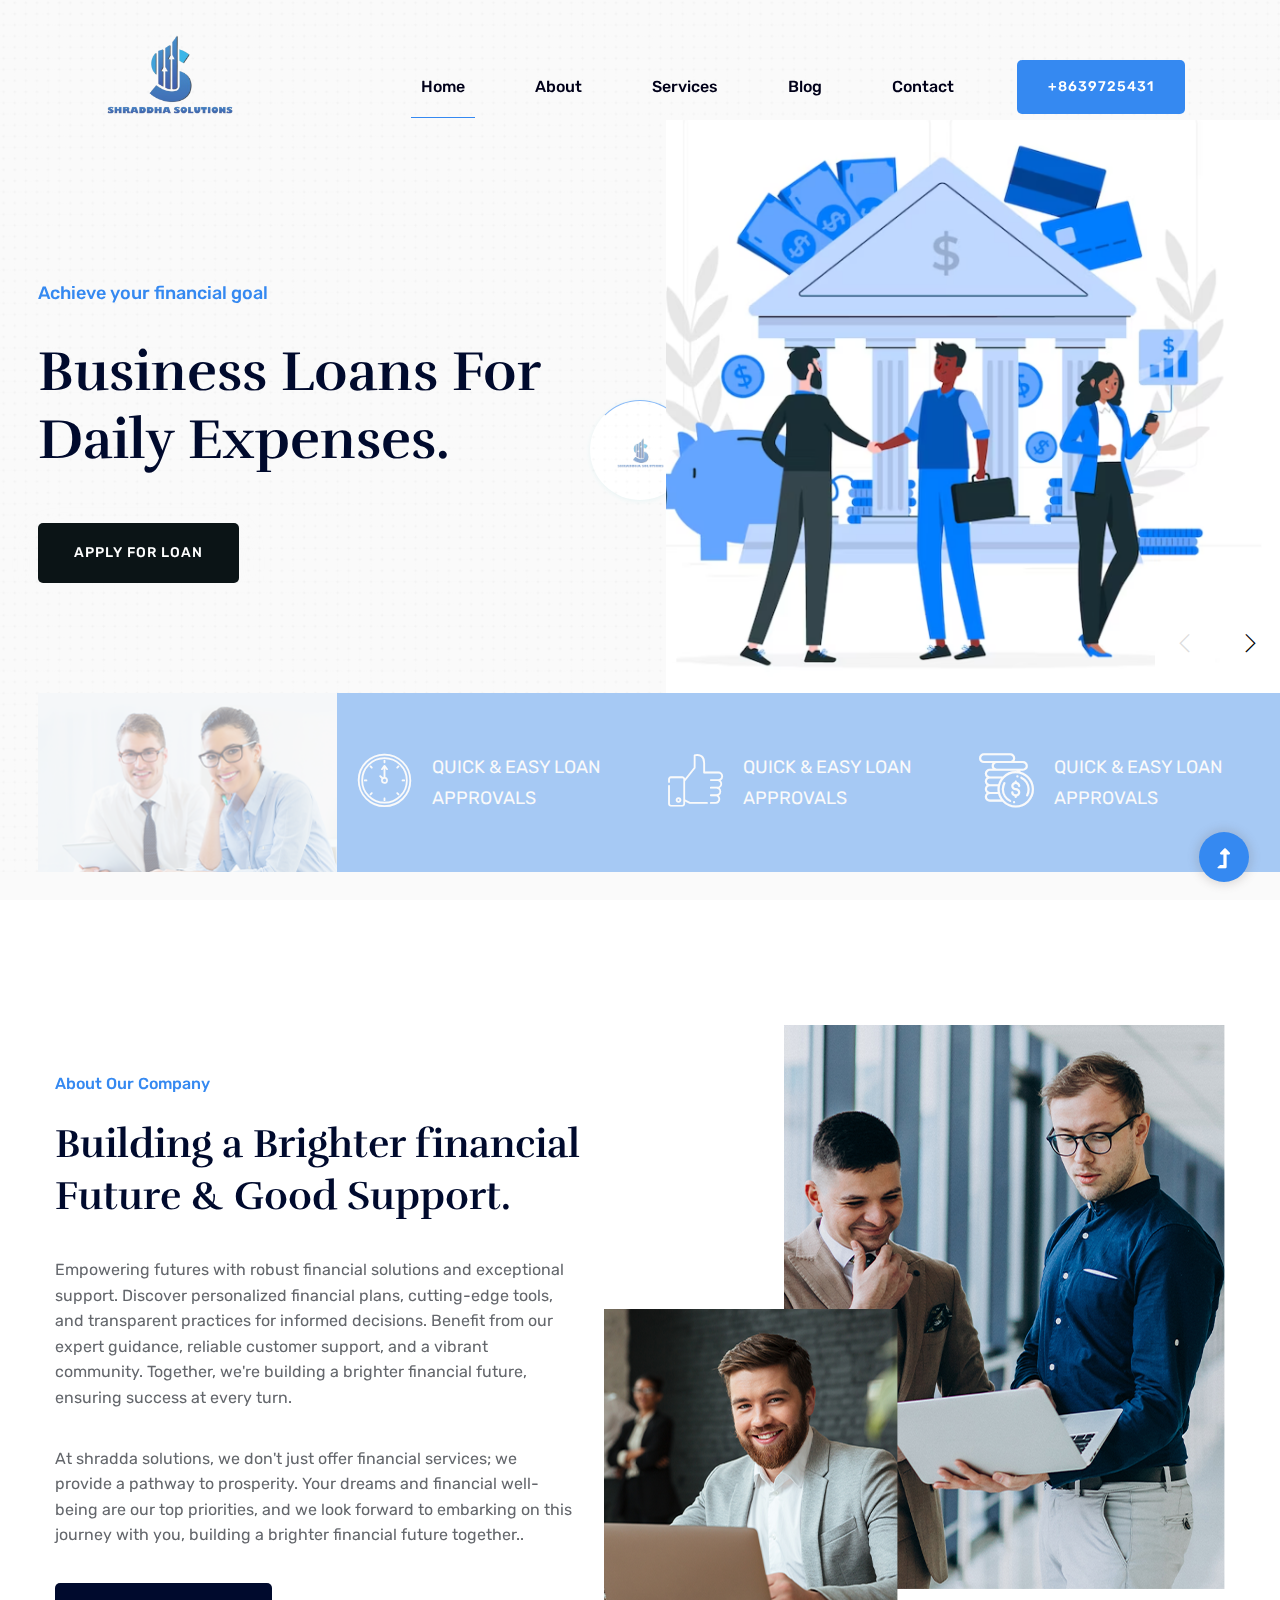
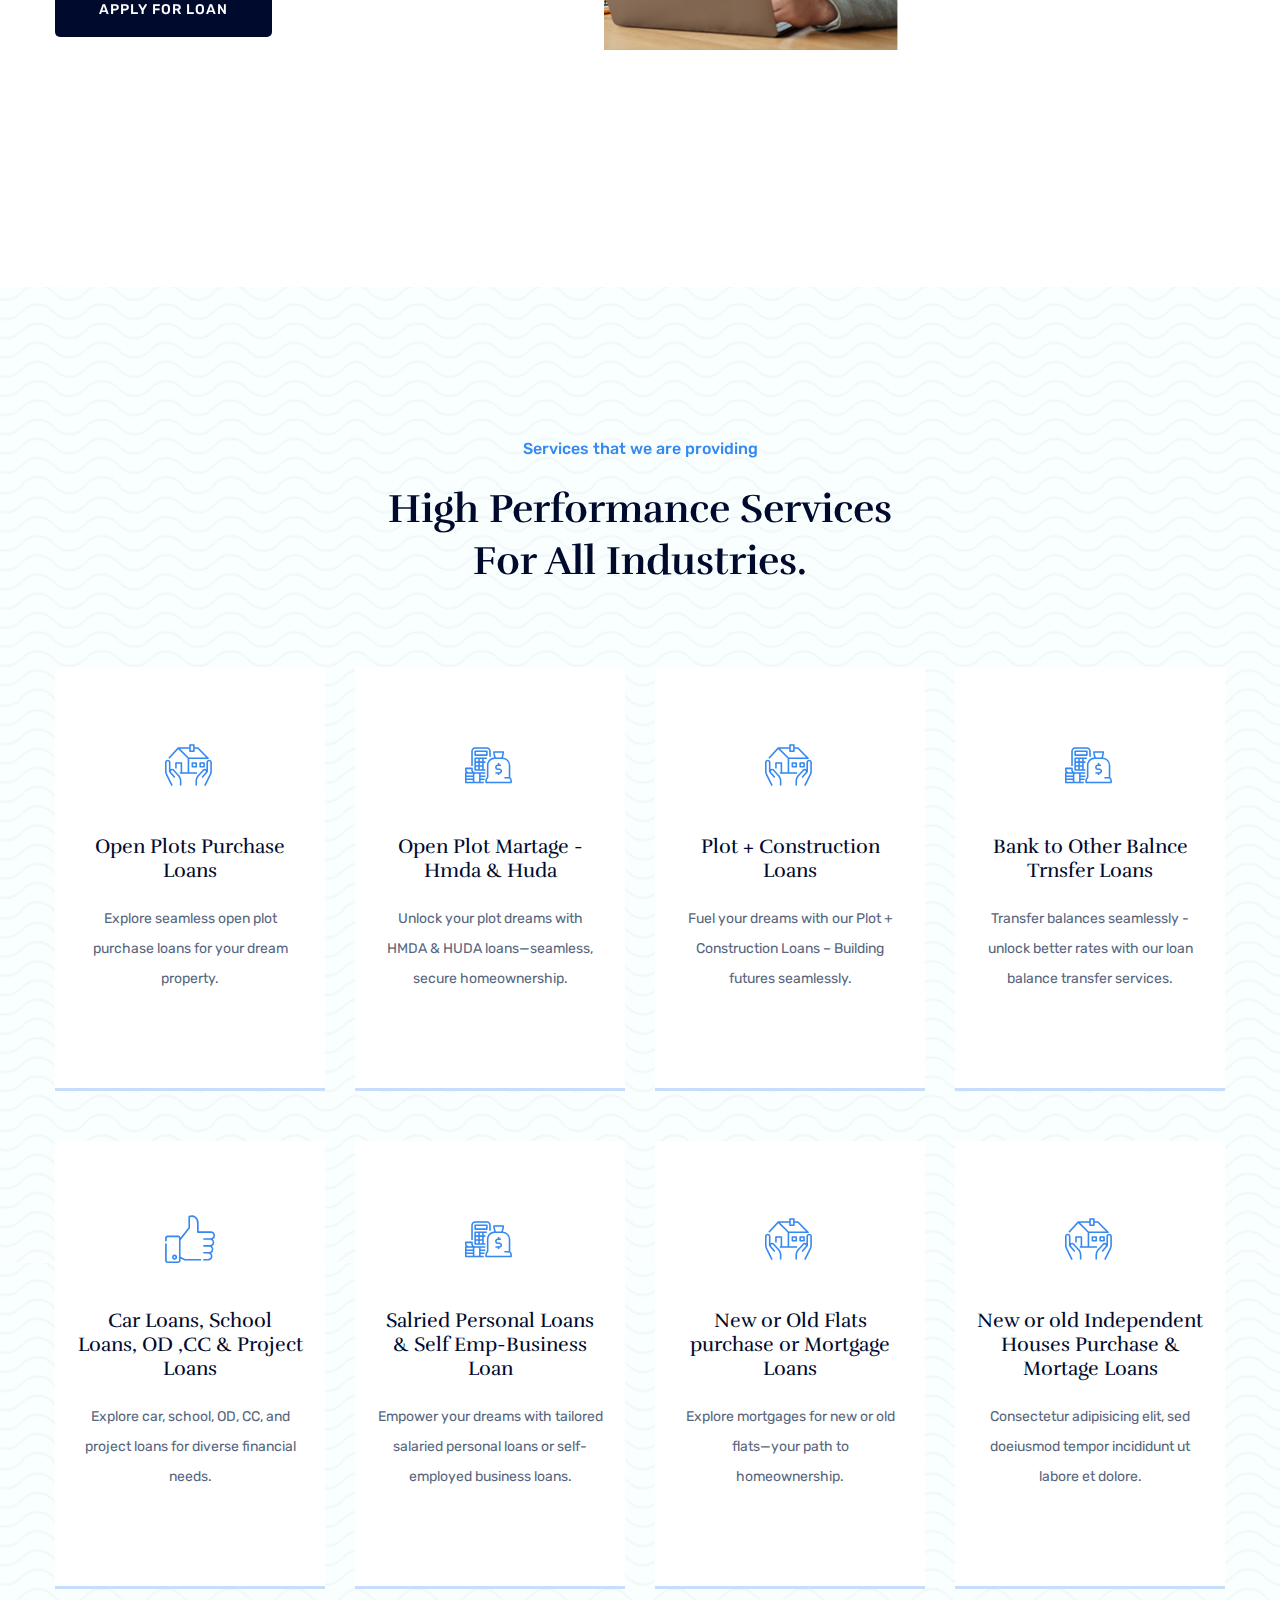
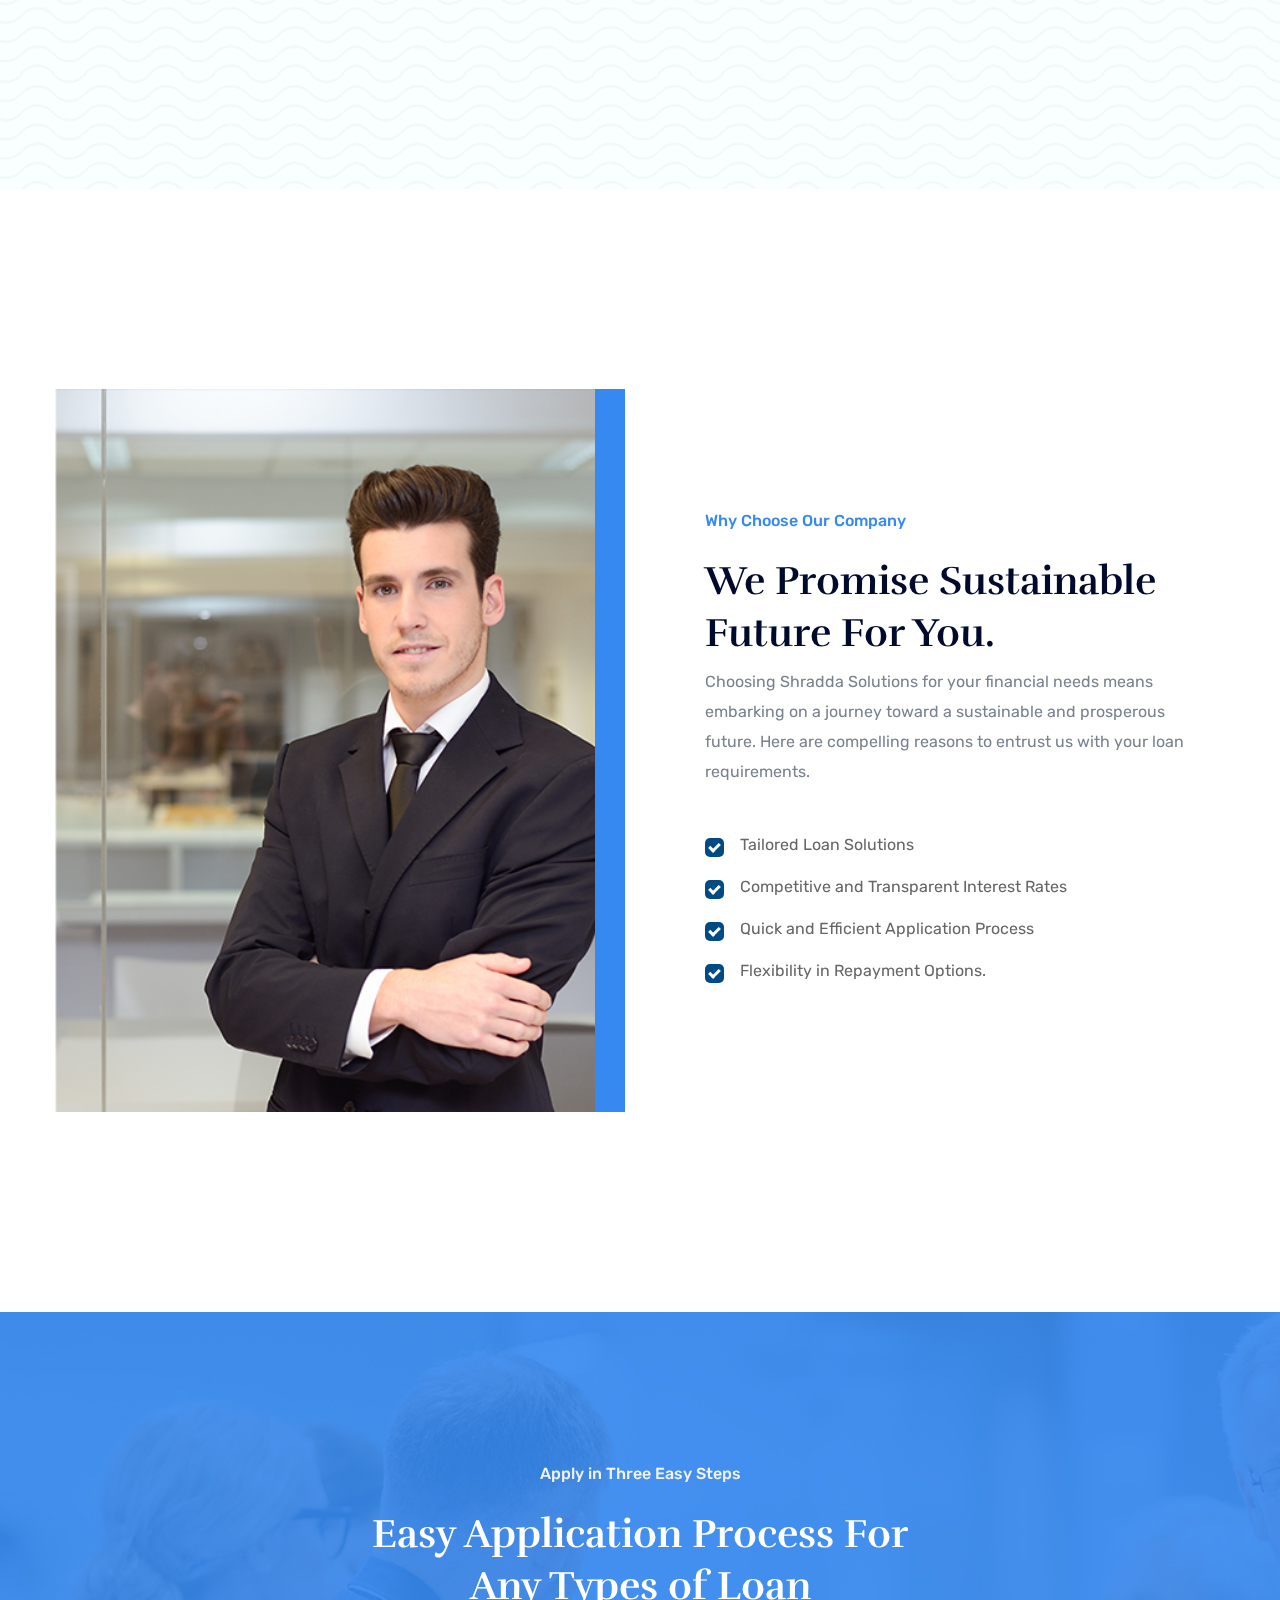
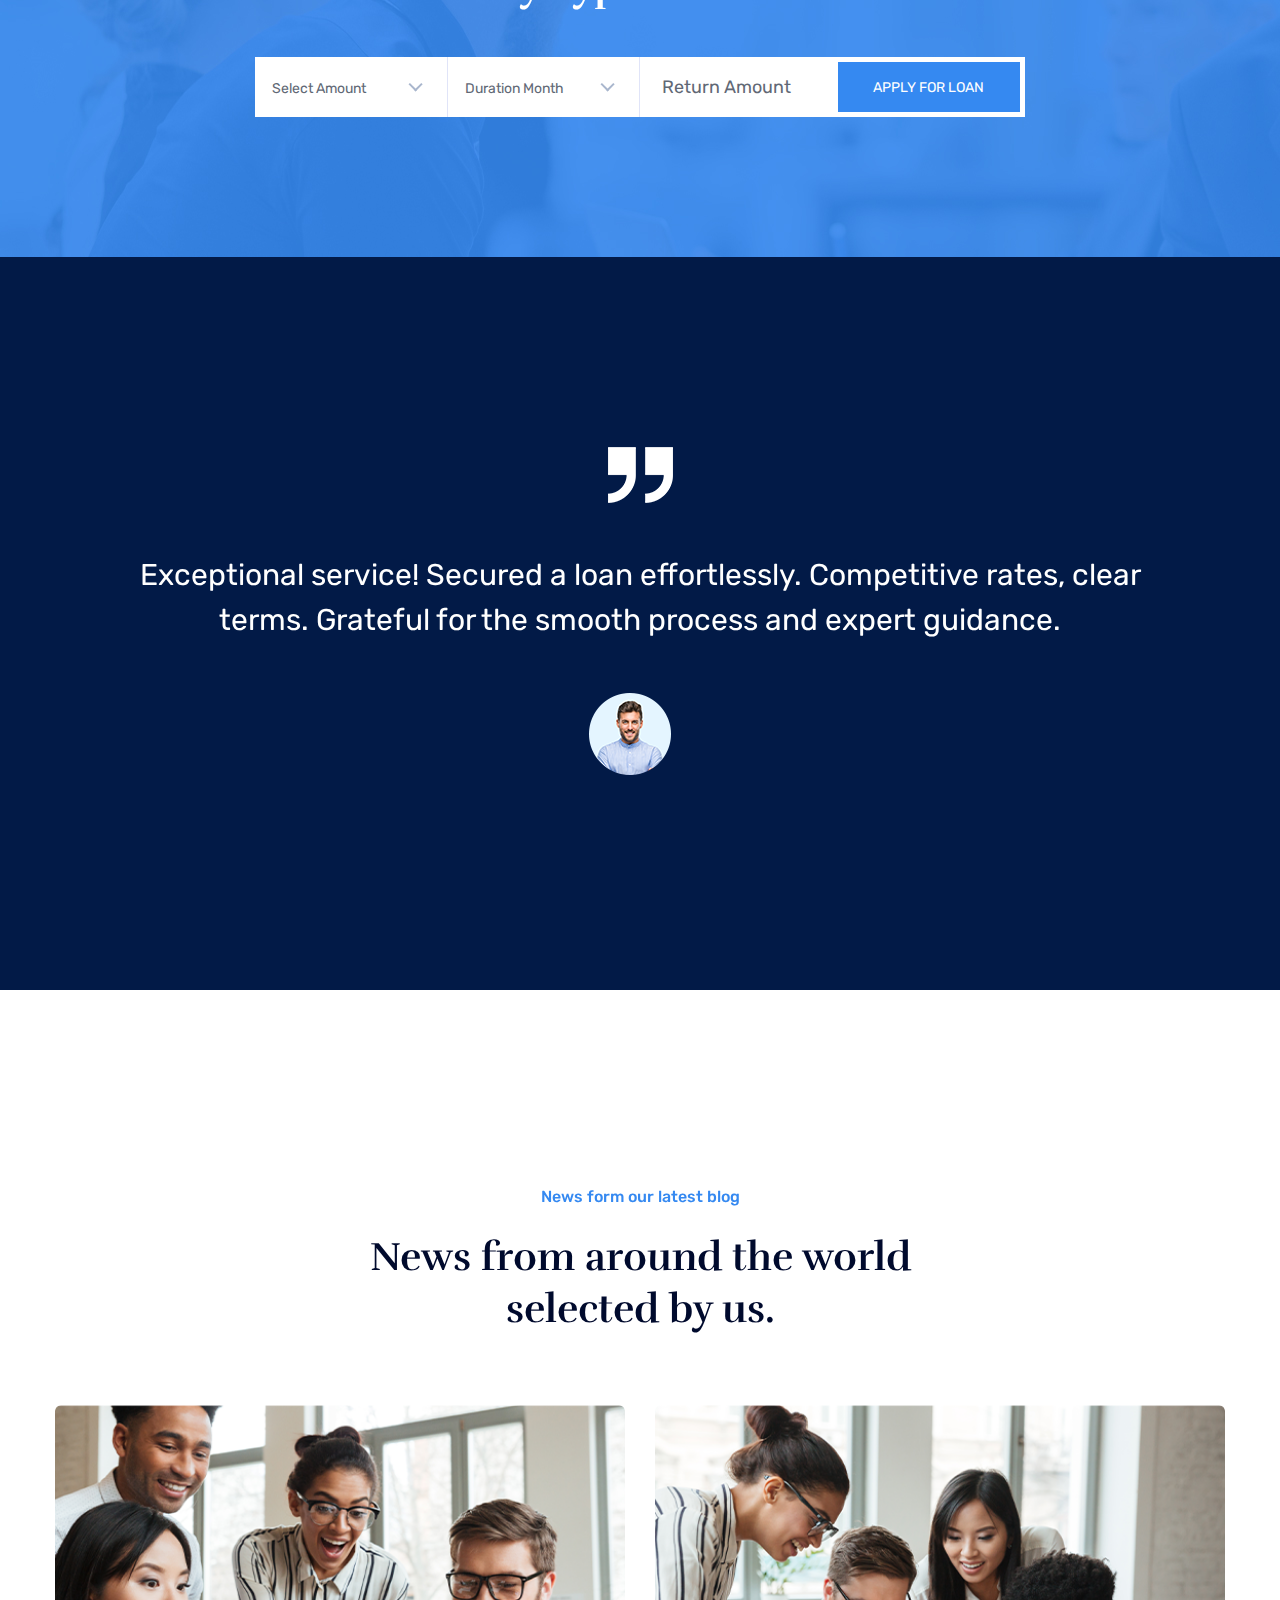
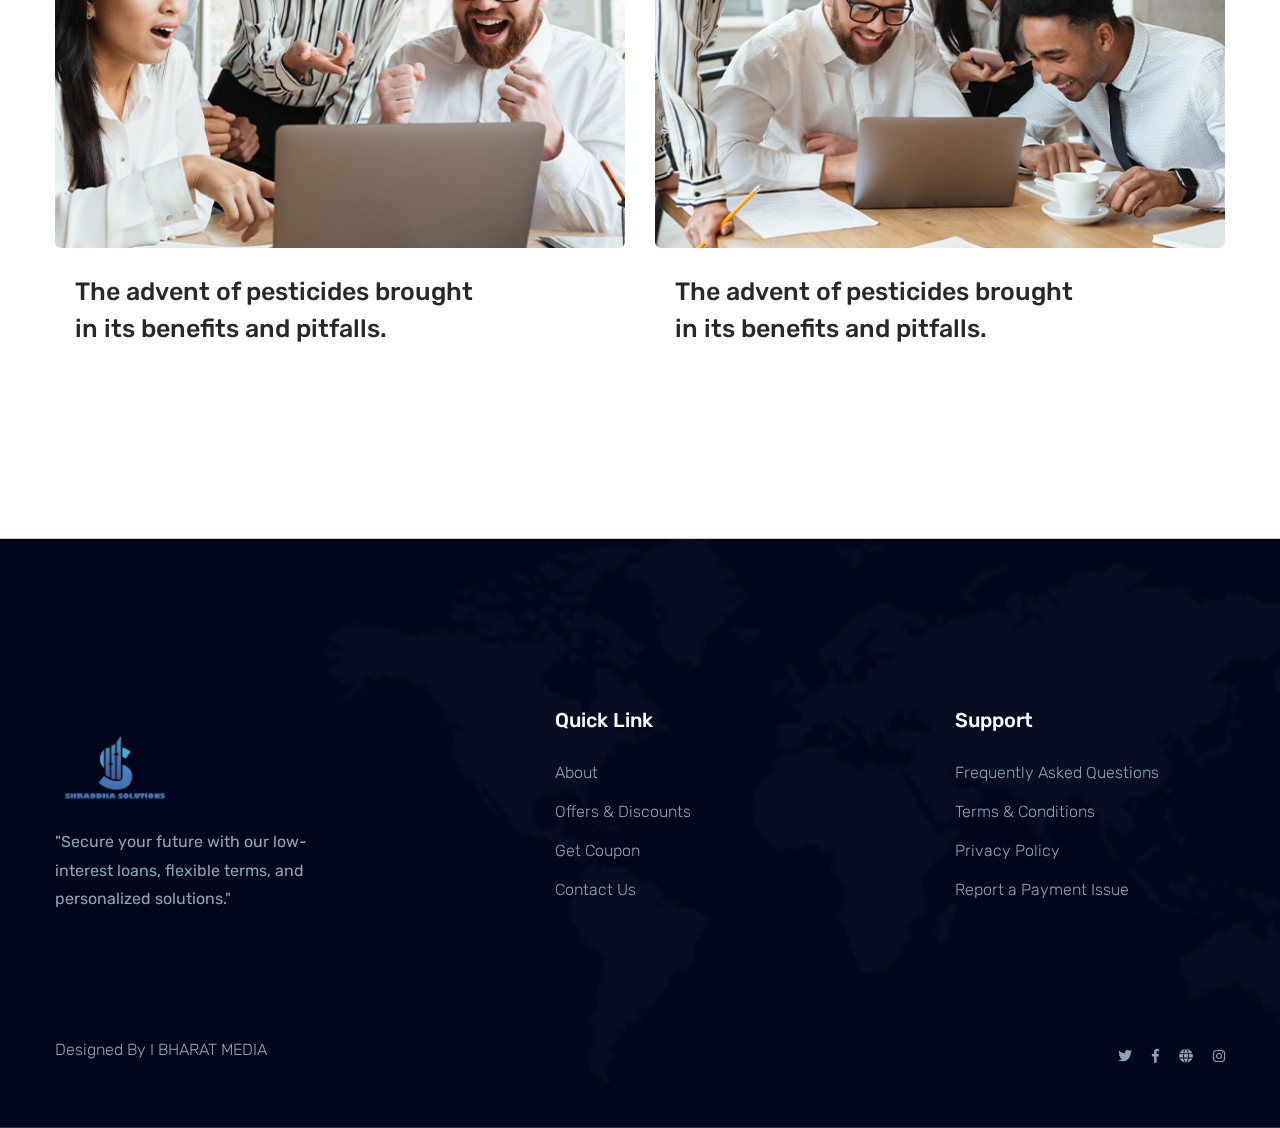
==== commit d5100e23: "footer updated" ====
--- a/index.html
+++ b/index.html
@@ -97,7 +97,7 @@
                     <div class="slider-cap-wrapper">
                         <div class="hero__caption"><br><br>
                             <p data-animation="fadeInLeft" data-delay=".2s">Achieve your financial goal</p>
-                            <h1 data-animation="fadeInLeft" data-delay=".5s">Small Business Loans For Daily Expenses.</h1>
+                            <h1 data-animation="fadeInLeft" data-delay=".5s"> Business Loans For Daily Expenses.</h1>
                             <!-- Hero Btn -->
                             <a href="#" class="btn hero-btn" data-animation="fadeInLeft" data-delay=".8s">Apply for Loan</a>
                         </div>
@@ -618,19 +618,7 @@
                                 </div>
                             </div>
                         </div>
-                        <div class="col-xl-2 col-lg-3 col-md-4 col-sm-6">
-                            <div class="single-footer-caption mb-50">
-                                <div class="footer-tittle">
-                                    <h4>New Products</h4>
-                                    <ul>
-                                        <li><a href="#">Woman Cloth</a></li>
-                                        <li><a href="#">Fashion Accessories</a></li>
-                                        <li><a href="#">Man Accessories</a></li>
-                                        <li><a href="#">Rubber made Toys</a></li>     
-                                    </ul>
-                                </div>
-                            </div>
-                        </div>
+                        
                         <div class="col-xl-3 col-lg-3 col-md-4 col-sm-6">
                             <div class="single-footer-caption mb-50">
                                 <div class="footer-tittle">
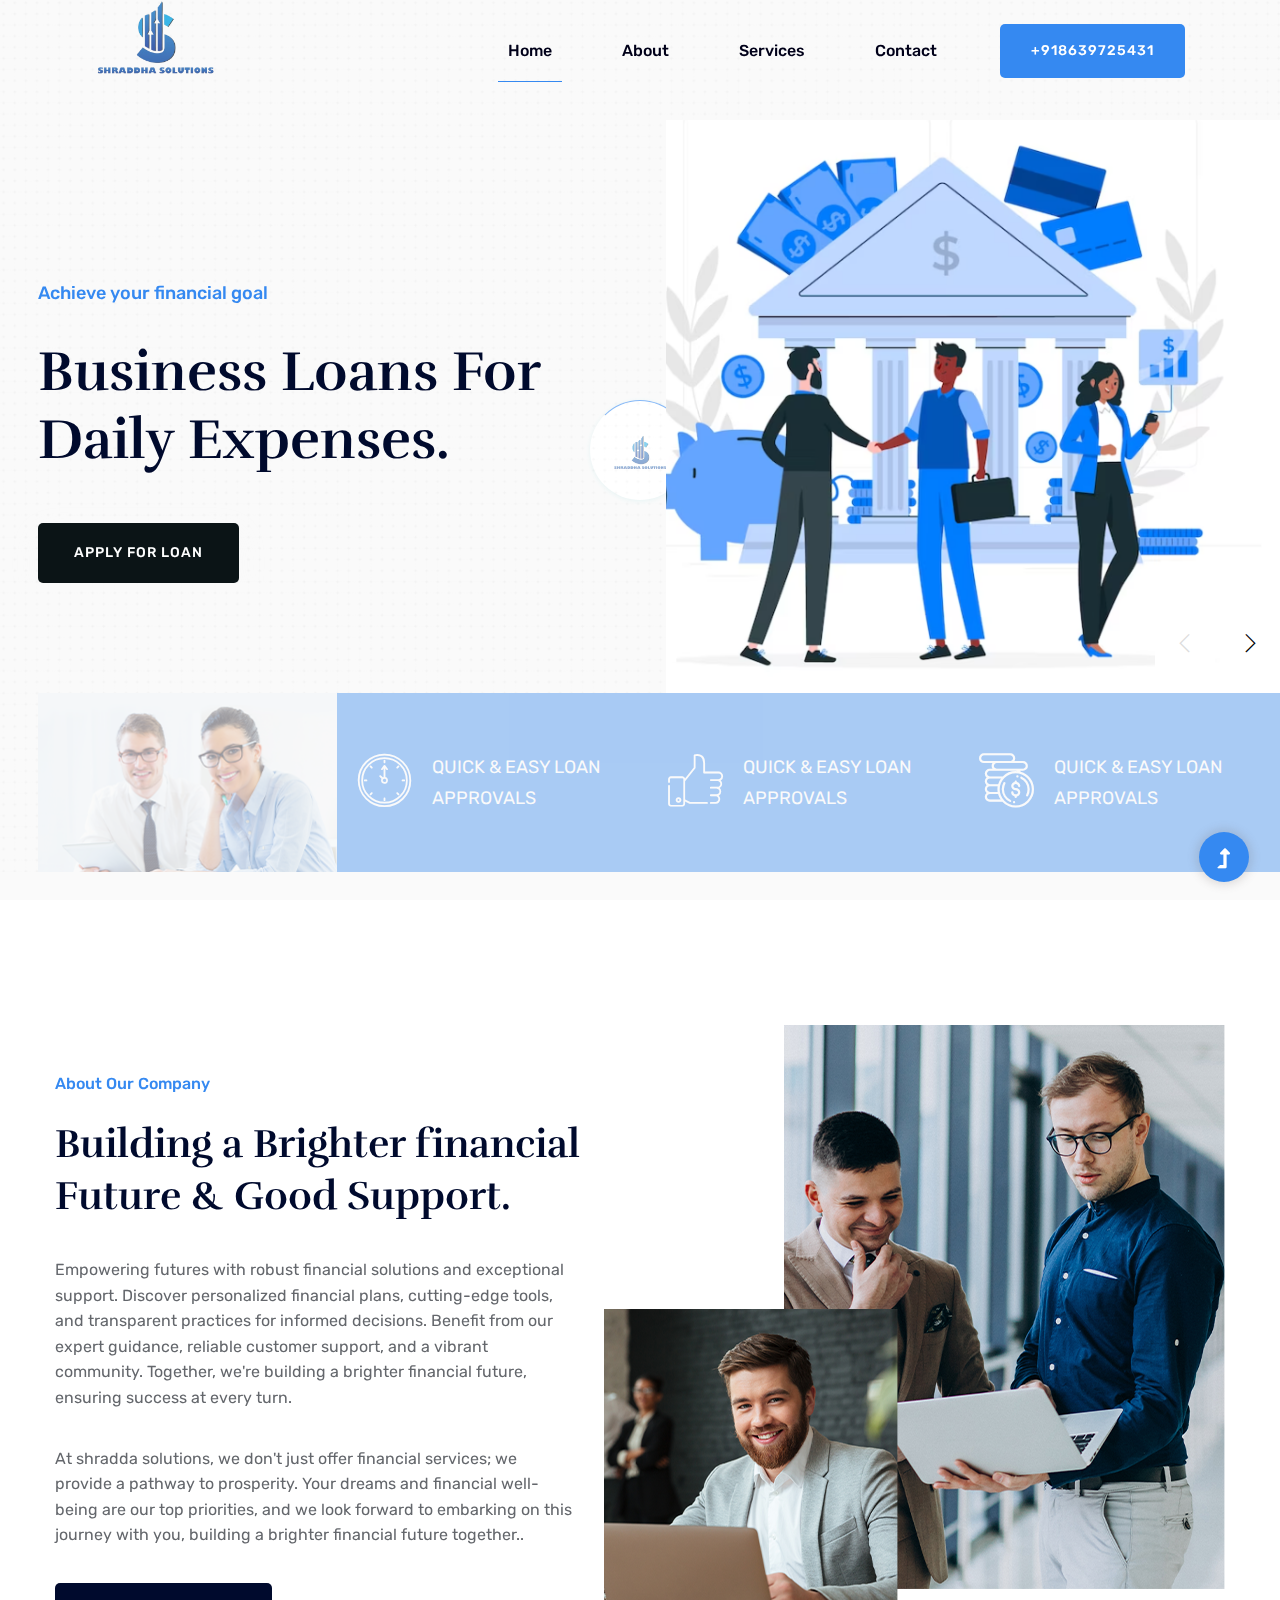
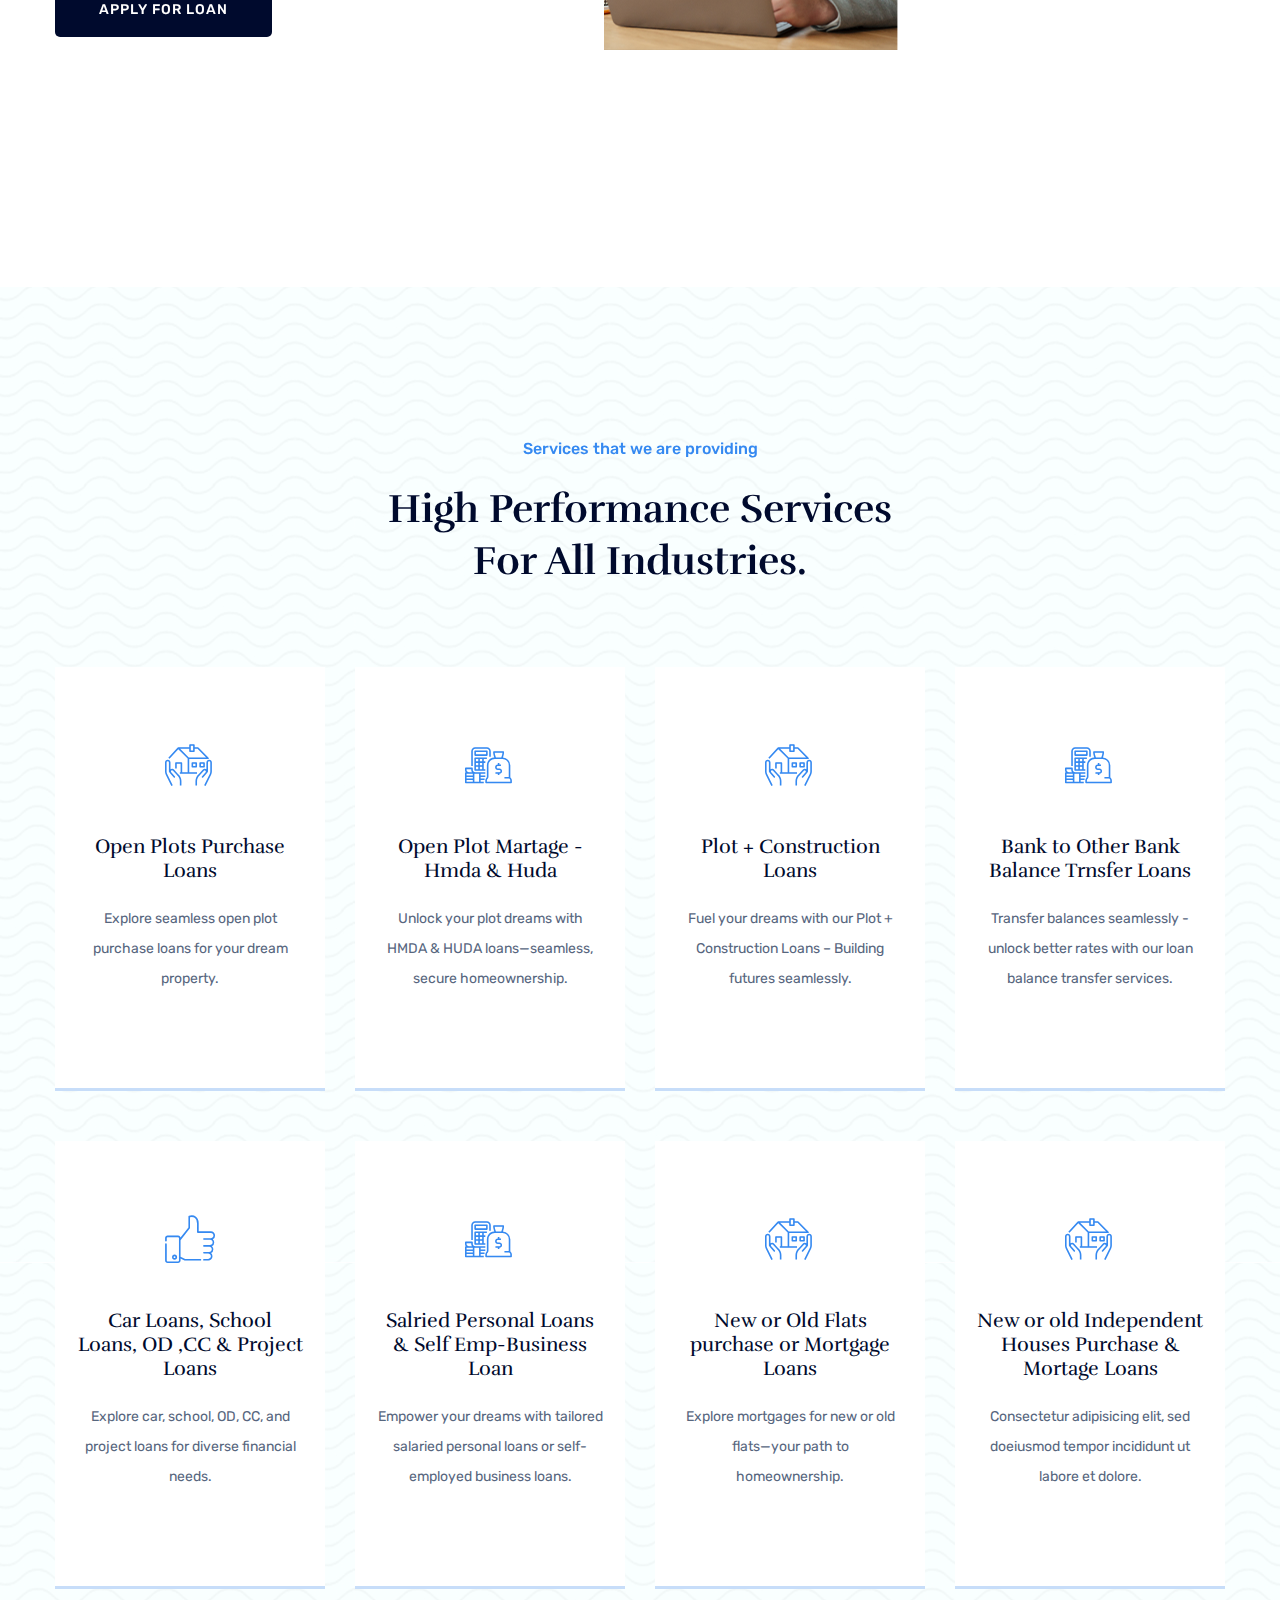
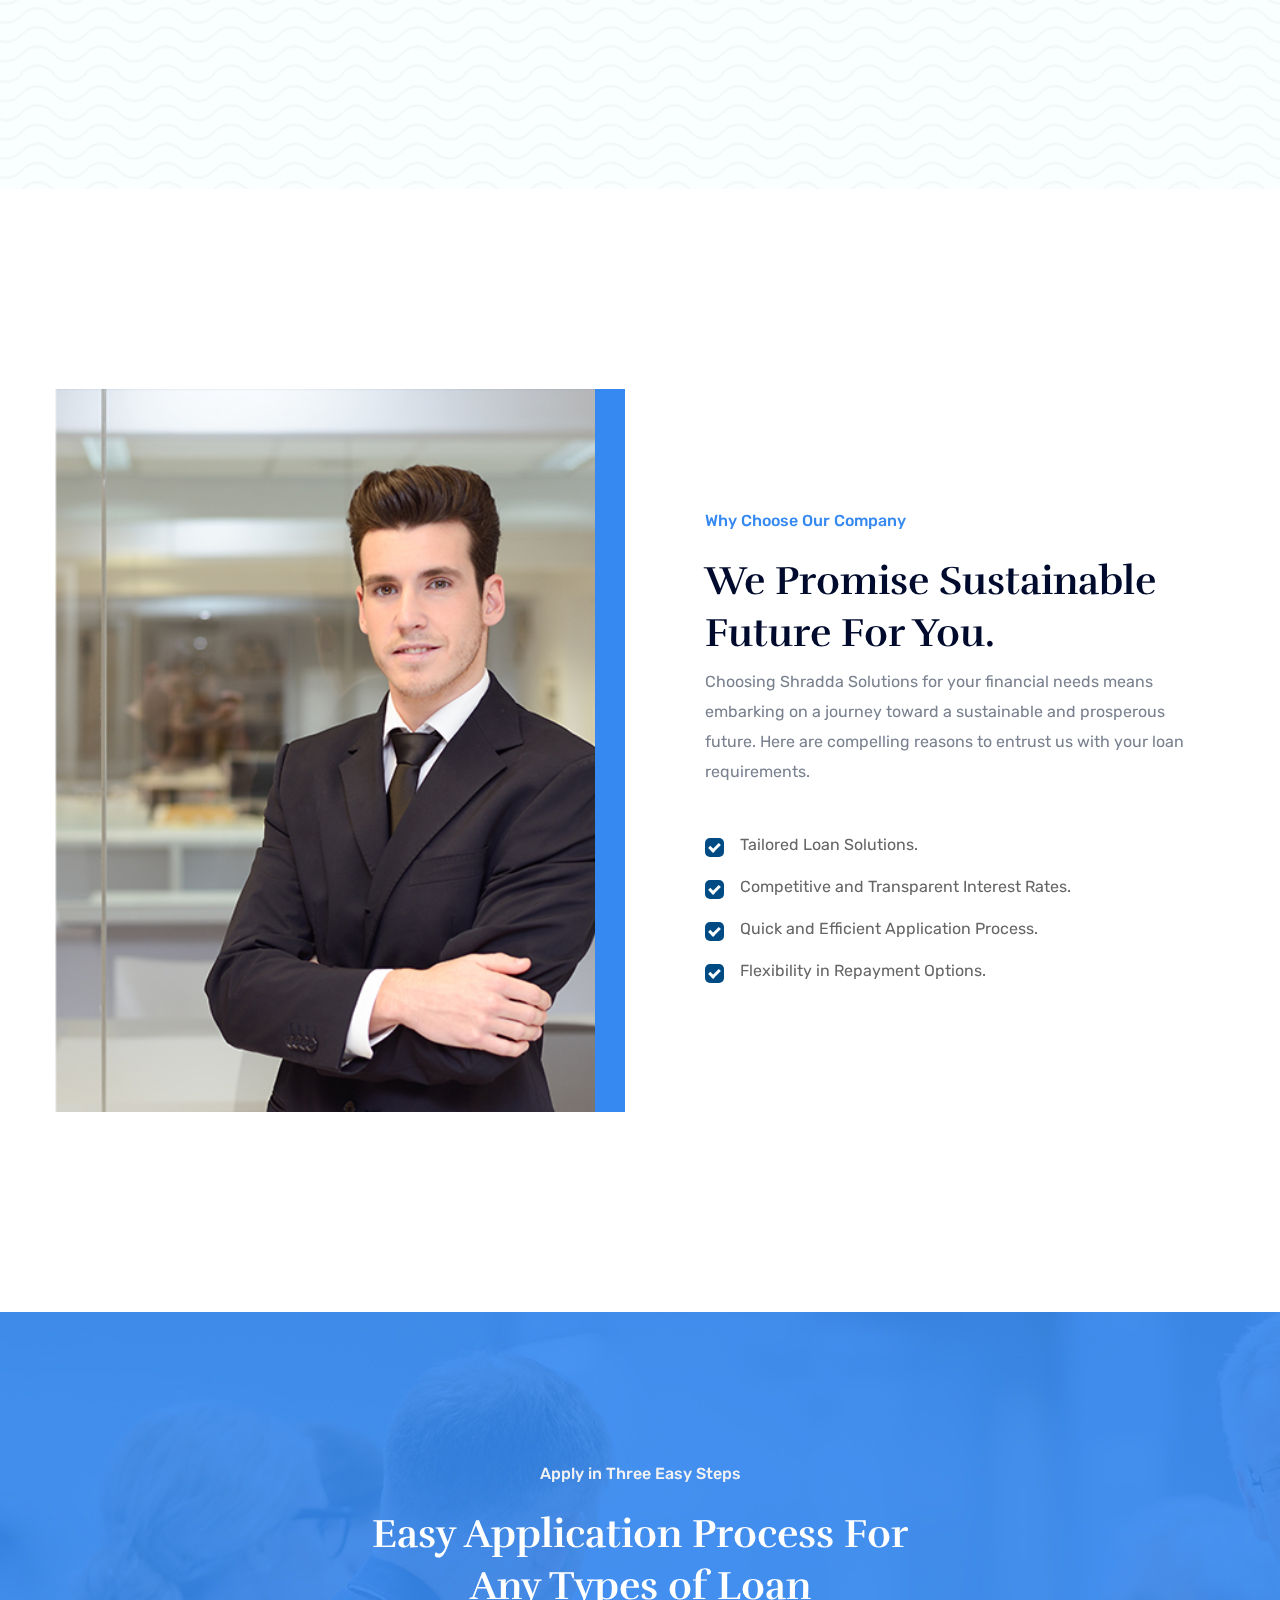
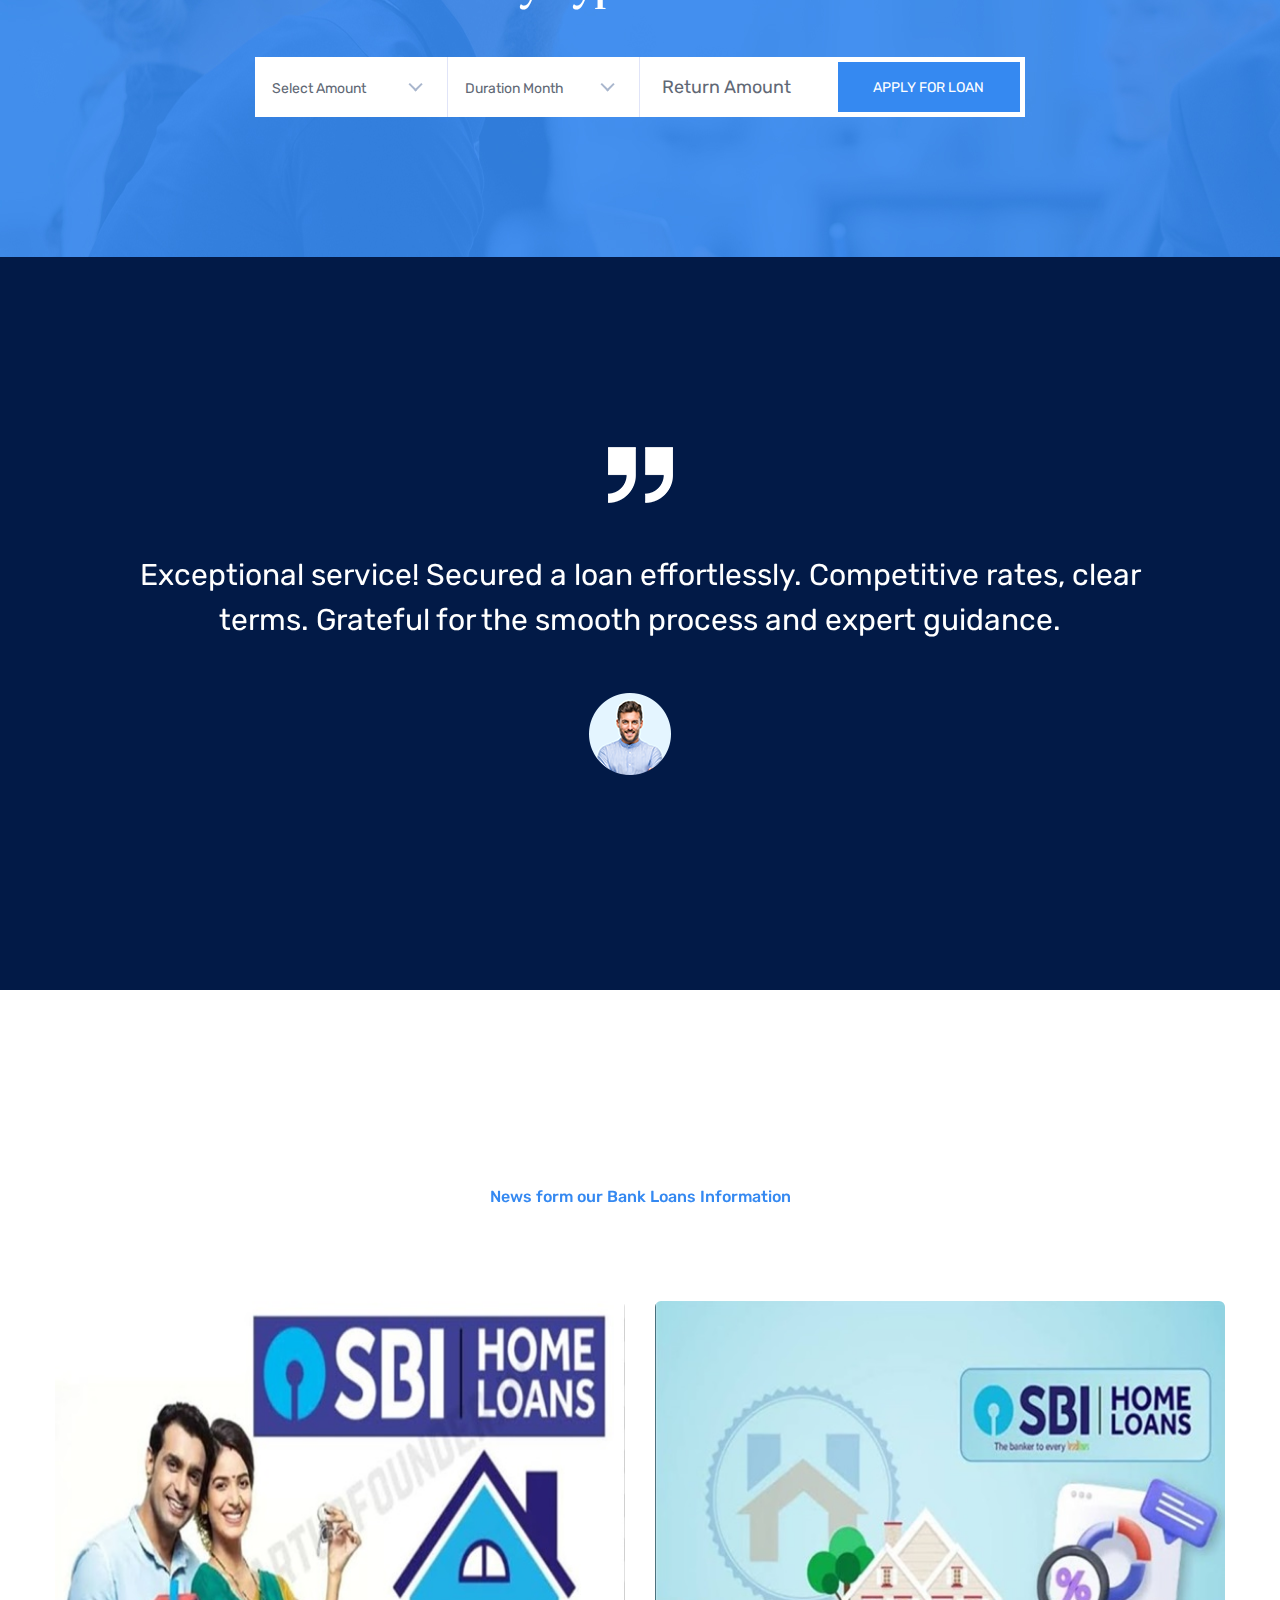
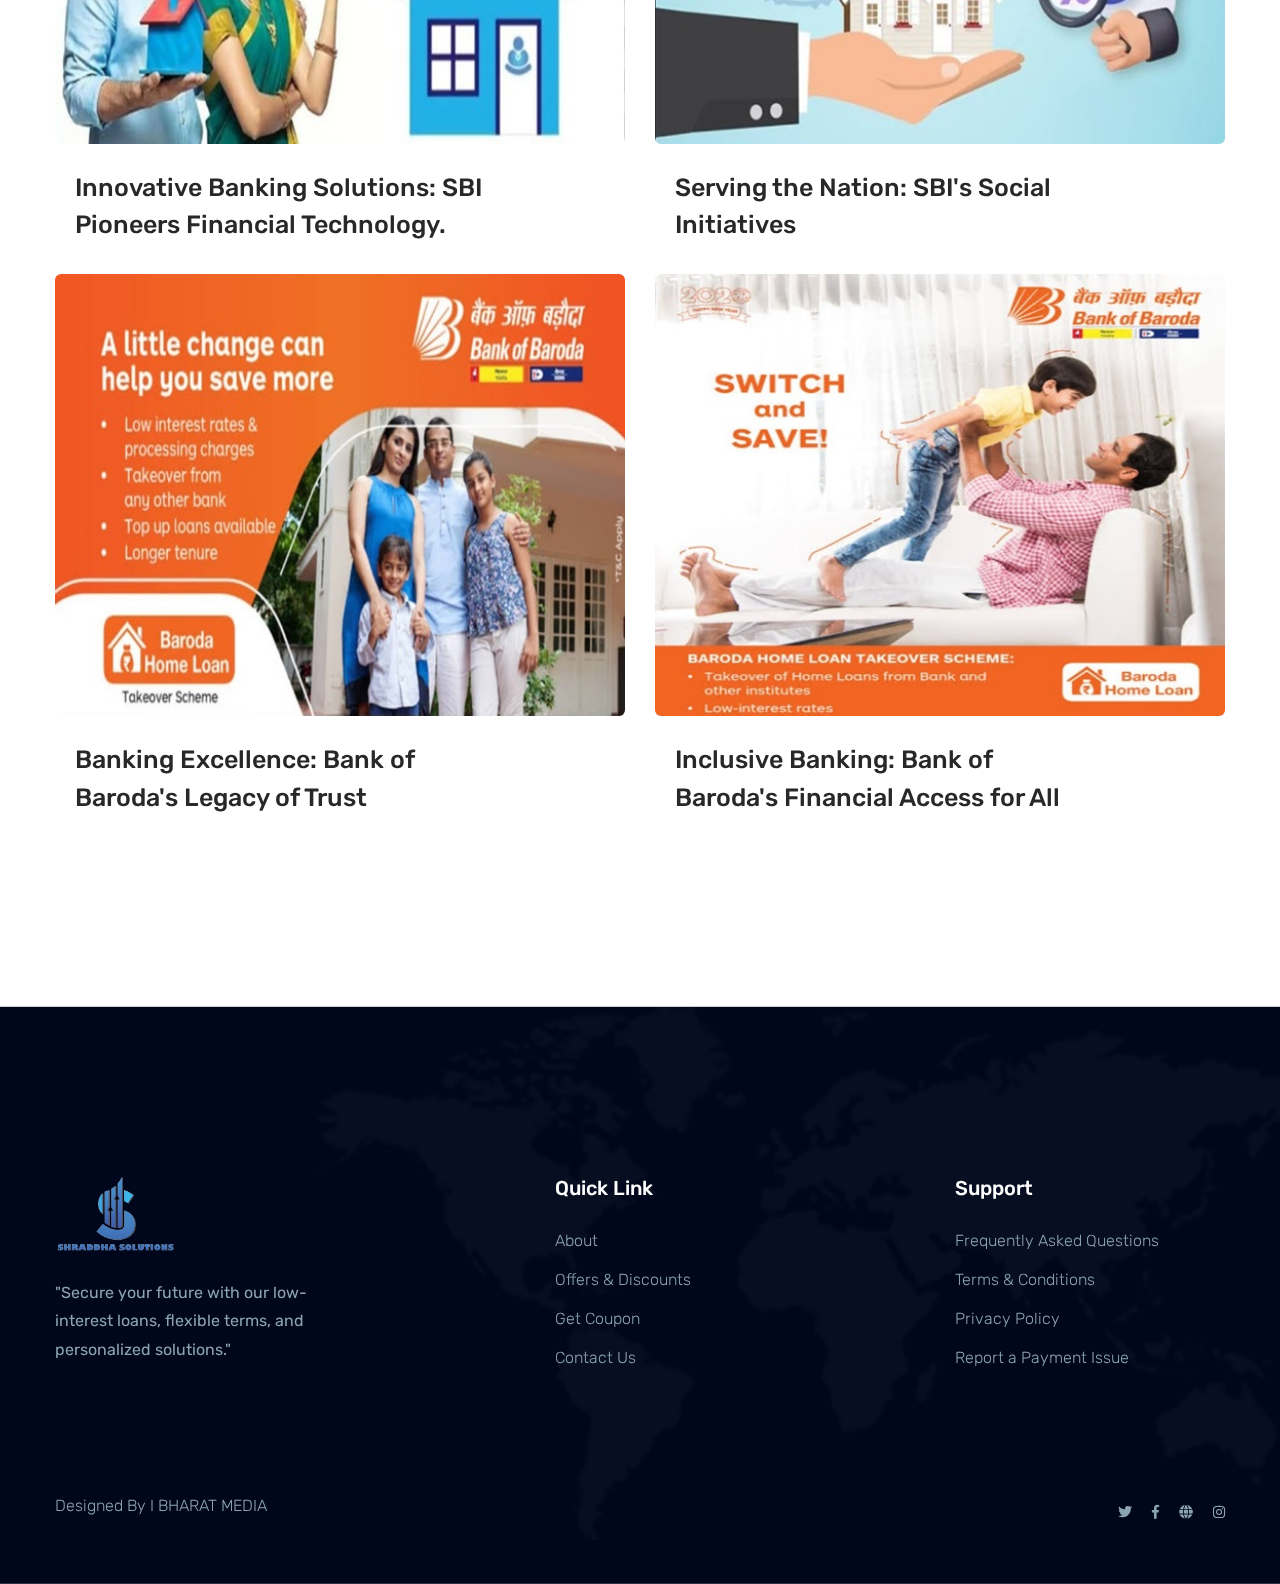
==== commit 1125d9f3: "about us, contact, services" ====
--- a/index.html
+++ b/index.html
@@ -48,7 +48,7 @@
                             <!-- Logo -->
                             <div class="col-xl-2 col-lg-2 col-md-1">
                                 <div class="logo">
-                                    <a href="index.html"><img src="assets/img/logo/logo1.png" width="150px" alt=""></a><br><br>
+                                    <a href="index.html"><img src="assets/img/logo/logo1.png" width="120px" alt=""></a><br><br>
                                 </div>
                             </div>
                             <div class="col-xl-10 col-lg-10 col-md-10">
@@ -58,22 +58,22 @@
                                     <nav> 
                                         <ul id="navigation">  
                                             <li class="active"><a href="index.html">Home</a></li>
-                                            <li><a href="#">About</a></li>
-                                            <li><a href="#">Services</a></li>
-                                            <li><a href="#">Blog</a>
+                                            <li><a href="about.html">About</a></li>
+                                            <li><a href="services.html">Services</a></li>
+                                            <!--<li><a href="#">Blog</a>
                                                 <ul class="submenu">
                                                     <li><a href="#">Blog</a></li>
                                                     <li><a href="#">Blog Details</a></li>
                                                     <li><a href="#">Element</a></li>
                                                     <li><a href="#">Apply Now</a></li>
                                                 </ul>
-                                            </li>
-                                            <li><a href="#">Contact</a></li>
+                                            </li>-->
+                                            <li><a href="contact.html">Contact</a></li>
                                         </ul>
                                     </nav>
                                 </div>
                                 <div class="header-right-btn f-right d-none d-lg-block">
-                                    <a href="#" class="btn header-btn">+8639725431 </a>
+                                    <a href="#" class="btn header-btn">+918639725431 </a>
                                 </div>
                             </div>
                             </div>   
@@ -97,7 +97,7 @@
                     <div class="slider-cap-wrapper">
                         <div class="hero__caption"><br><br>
                             <p data-animation="fadeInLeft" data-delay=".2s">Achieve your financial goal</p>
-                            <h1 data-animation="fadeInLeft" data-delay=".5s"> Business Loans For Daily Expenses.</h1>
+                            <h1 data-animation="fadeInLeft" data-delay=".5s">Business Loans For Daily Expenses.</h1>
                             <!-- Hero Btn -->
                             <a href="#" class="btn hero-btn" data-animation="fadeInLeft" data-delay=".8s">Apply for Loan</a>
                         </div>
@@ -178,9 +178,9 @@
                                 <span>About Our Company</span>
                                 <h2>Building a Brighter financial Future & Good Support.</h2>
                             </div>
-                            <p>Empowering futures with robust financial solutions and exceptional support. Discover personalized financial plans, cutting-edge tools, and transparent practices for informed decisions. Benefit from our expert guidance, reliable customer support, and a vibrant community. Together, we're building a brighter financial future, ensuring success at every turn.</p>
+                            <p> Empowering futures with robust financial solutions and exceptional support. Discover personalized financial plans, cutting-edge tools, and transparent practices for informed decisions. Benefit from our expert guidance, reliable customer support, and a vibrant community. Together, we're building a brighter financial future, ensuring success at every turn.</p>
                             <p>At shradda solutions, we don't just offer financial services; we provide a pathway to prosperity. Your dreams and financial well-being are our top priorities, and we look forward to embarking on this journey with you, building a brighter financial future together..</p>
-                            <a href="#" class="btn">Apply for Loan</a>
+                            <a href="apply.html" class="btn">Apply for Loan</a>
                         </div>
                     </div>
                     <div class="col-lg-6 col-md-12">
@@ -250,7 +250,7 @@
                                 <span class="flaticon-loan"></span>
                             </div>
                             <div class="cat-cap">
-                                <h5><a href="#">Bank to Other Balnce Trnsfer Loans</a></h5>
+                                <h5><a href="#">Bank to Other Bank Balance Trnsfer Loans</a></h5>
                                 <p>Transfer balances seamlessly - unlock better rates with our loan balance transfer services.</p>
                             </div>
                         </div>
@@ -326,15 +326,15 @@
                             <div class="support-caption"> 
                                 <p>Choosing Shradda Solutions for your financial needs means embarking on a journey toward a sustainable and prosperous future. Here are compelling reasons to entrust us with your loan requirements.</p>
                                 <div class="select-suport-items">
-                                    <label class="single-items">Tailored Loan Solutions
+                                    <label class="single-items">Tailored Loan Solutions.
                                         <input type="checkbox" checked="checked active">
                                         <span class="checkmark"></span>
                                     </label>
-                                    <label class="single-items">Competitive and Transparent Interest Rates
+                                    <label class="single-items">Competitive and Transparent Interest Rates.
                                         <input type="checkbox" checked="checked active">
                                         <span class="checkmark"></span>
                                     </label>
-                                    <label class="single-items">Quick and Efficient Application Process
+                                    <label class="single-items">Quick and Efficient Application Process.
                                         <input type="checkbox" checked="checked active">
                                         <span class="checkmark"></span>
                                     </label>
@@ -545,8 +545,8 @@
                     <div class="col-lg-7 col-md-10">
                         <!-- Section Tittle -->
                         <div class="section-tittle text-center mb-70">
-                            <span>News form our latest blog</span>
-                            <h2>News from around the world selected by us.</h2>
+                            <span>News form our  Bank Loans Information</span>
+                           <!-- <h2>News from around the world selected by us.</h2>-->
                         </div> 
                     </div>
                 </div>
@@ -555,13 +555,13 @@
                         <!-- single-david -->
                         <div class="single-blogs mb-30">
                             <div class="blog-images">
-                                <img src="assets/img/gallery/blog1.png" alt="">
+                                <img src="assets/img/gallery/blog3.jpeg" alt="">
                             </div>
                             <div class="blog-captions">
                                 
-                                <h2><a href="#">The advent of pesticides brought 
-                                    in its benefits and pitfalls.</a></h2>
-                             
+                                <h2><a href="blog_details.html">Innovative Banking Solutions: SBI Pioneers Financial Technology.
+                                    </a></h2>
+                                
                             </div>
                         </div>
                     </div>
@@ -569,13 +569,37 @@
                         <!-- single-david -->
                         <div class="single-blogs mb-30">
                             <div class="blog-images">
-                                <img src="assets/img/gallery/blog2.png" alt="">
+                                <img src="assets/img/gallery/blog1.jpeg" alt="">
                             </div>
                             <div class="blog-captions">
-                                
-                                <h2><a href="#">The advent of pesticides brought 
-                                    in its benefits and pitfalls.</a></h2>
-                                
+                               
+                                <h2><a href="blog_details.html">Serving the Nation: SBI's Social Initiatives</a></h2>
+                               
+                            </div>
+                        </div>
+                    </div>
+                    <div class="col-xl-6 col-lg-6 col-md-6">
+                        <!-- single-david -->
+                        <div class="single-blogs mb-30">
+                            <div class="blog-images">
+                                <img src="assets/img/gallery/blog2.jpeg" alt="">
+                            </div>
+                            <div class="blog-captions">
+                               
+                                <h2><a href="blog_details.html">Banking Excellence: Bank of Baroda's Legacy of Trust</a></h2>
+                               
+                            </div>
+                        </div>
+                    </div><div class="col-xl-6 col-lg-6 col-md-6">
+                        <!-- single-david -->
+                        <div class="single-blogs mb-30">
+                            <div class="blog-images">
+                                <img src="assets/img/gallery/blog4.jpeg" alt="">
+                            </div>
+                            <div class="blog-captions">
+                               
+                                <h2><a href="blog_details.html">Inclusive Banking: Bank of Baroda's Financial Access for All</a></h2>
+                               
                             </div>
                         </div>
                     </div>
@@ -596,7 +620,7 @@
                                 <div class="single-footer-caption mb-30">
                                     <!-- logo -->
                                     <div class="footer-logo">
-                                        <a href="index.html"><img src="assets/img/logo/logo1.png" width="120px" alt=""></a>
+                                        <a href="index.html"><img src="assets/img/logo/logo1.png" width="120px" alt=""></a><br><br>
                                     
                                     <div class="footer-pera">
                                         <p>"Secure your future with our low-interest loans, flexible terms, and personalized solutions."</p>
@@ -613,12 +637,12 @@
                                         <li><a href="#">About</a></li>
                                         <li><a href="#">Offers & Discounts</a></li>
                                         <li><a href="#">Get Coupon</a></li>
-                                        <li><a href="#"> Contact Us</a></li>
+                                        <li><a href="contact.html"> Contact Us</a></li>
                                     </ul>
                                 </div>
                             </div>
                         </div>
-                        
+                       
                         <div class="col-xl-3 col-lg-3 col-md-4 col-sm-6">
                             <div class="single-footer-caption mb-50">
                                 <div class="footer-tittle">
--- a/assets/css/style.css
+++ b/assets/css/style.css
@@ -6666,7 +6666,7 @@
 
 /* line 16, ../../../sponDon TI/Running Project/259.Finance_HTML/assets/scss/_contact.scss */
 .contact-info__icon i, .contact-info__icon span {
-  color: #8f9195;
+  color: #3589f1;
   font-size: 27px;
 }
 
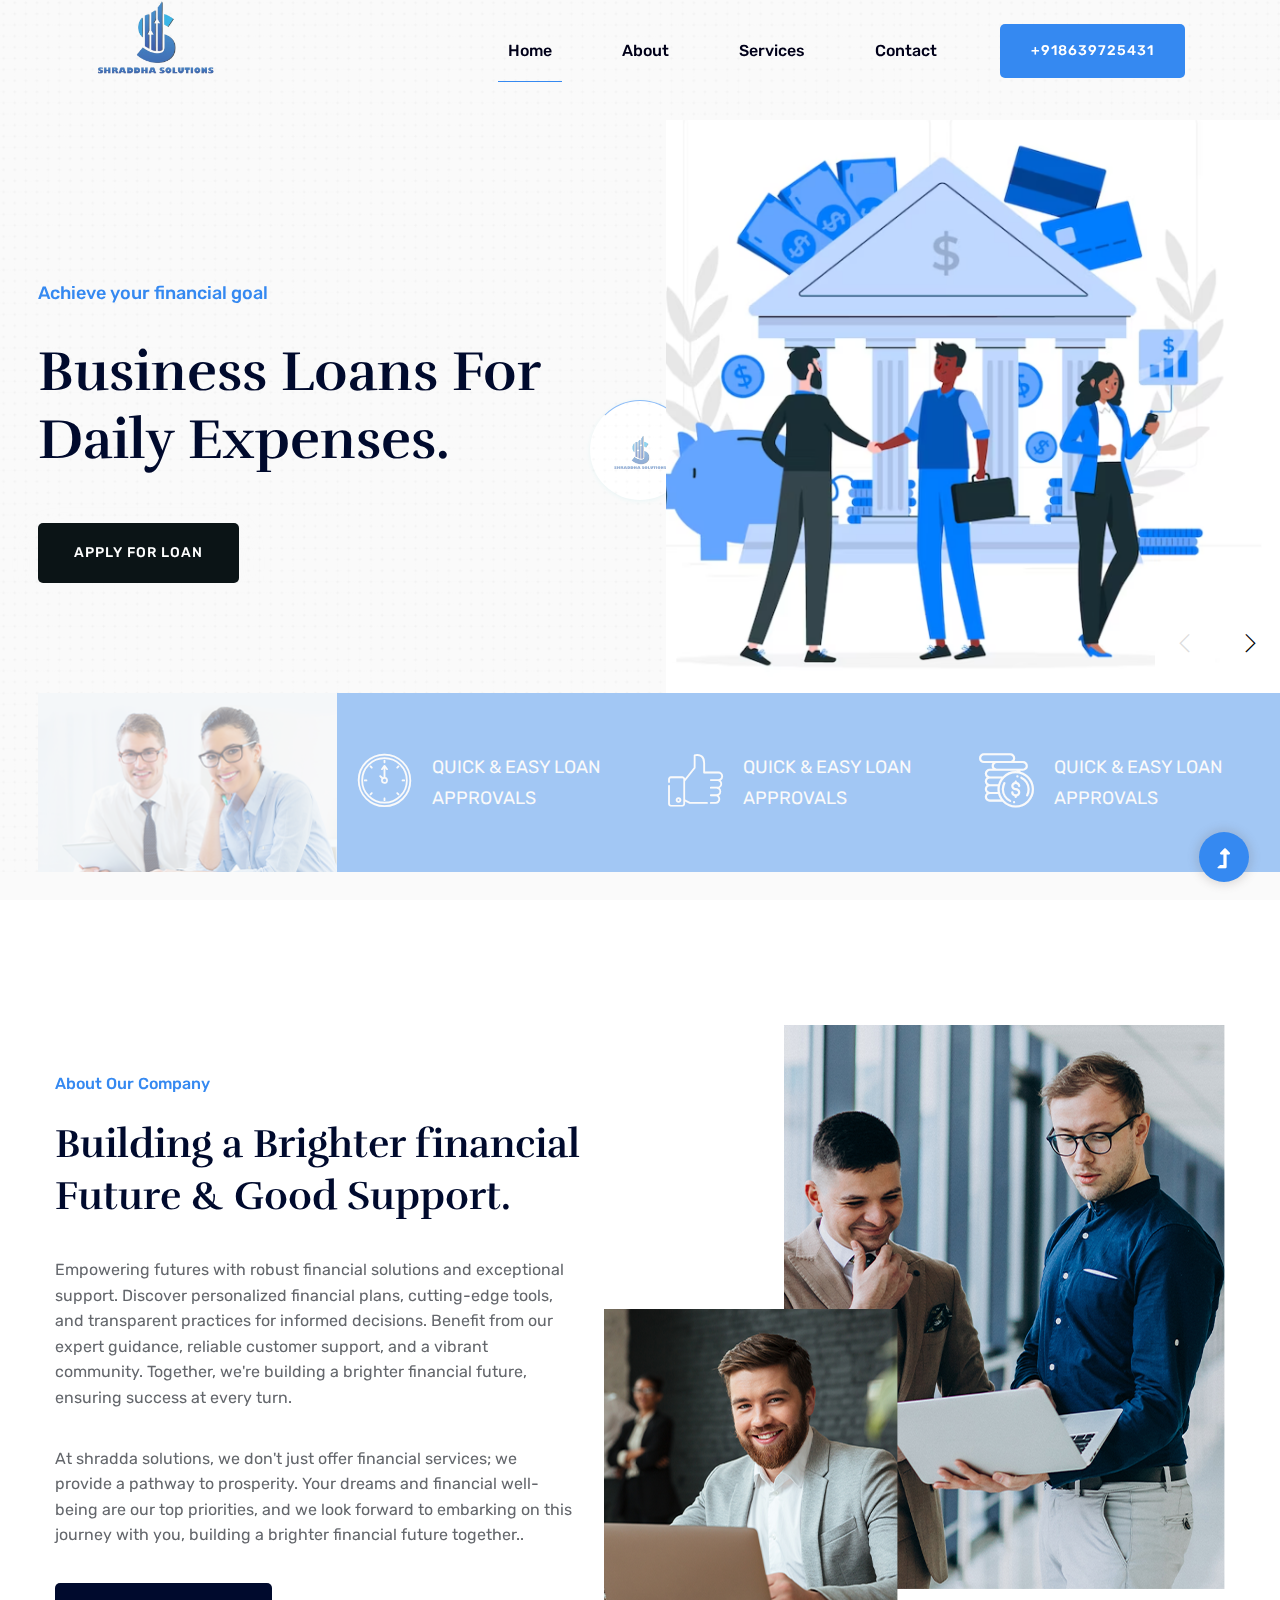
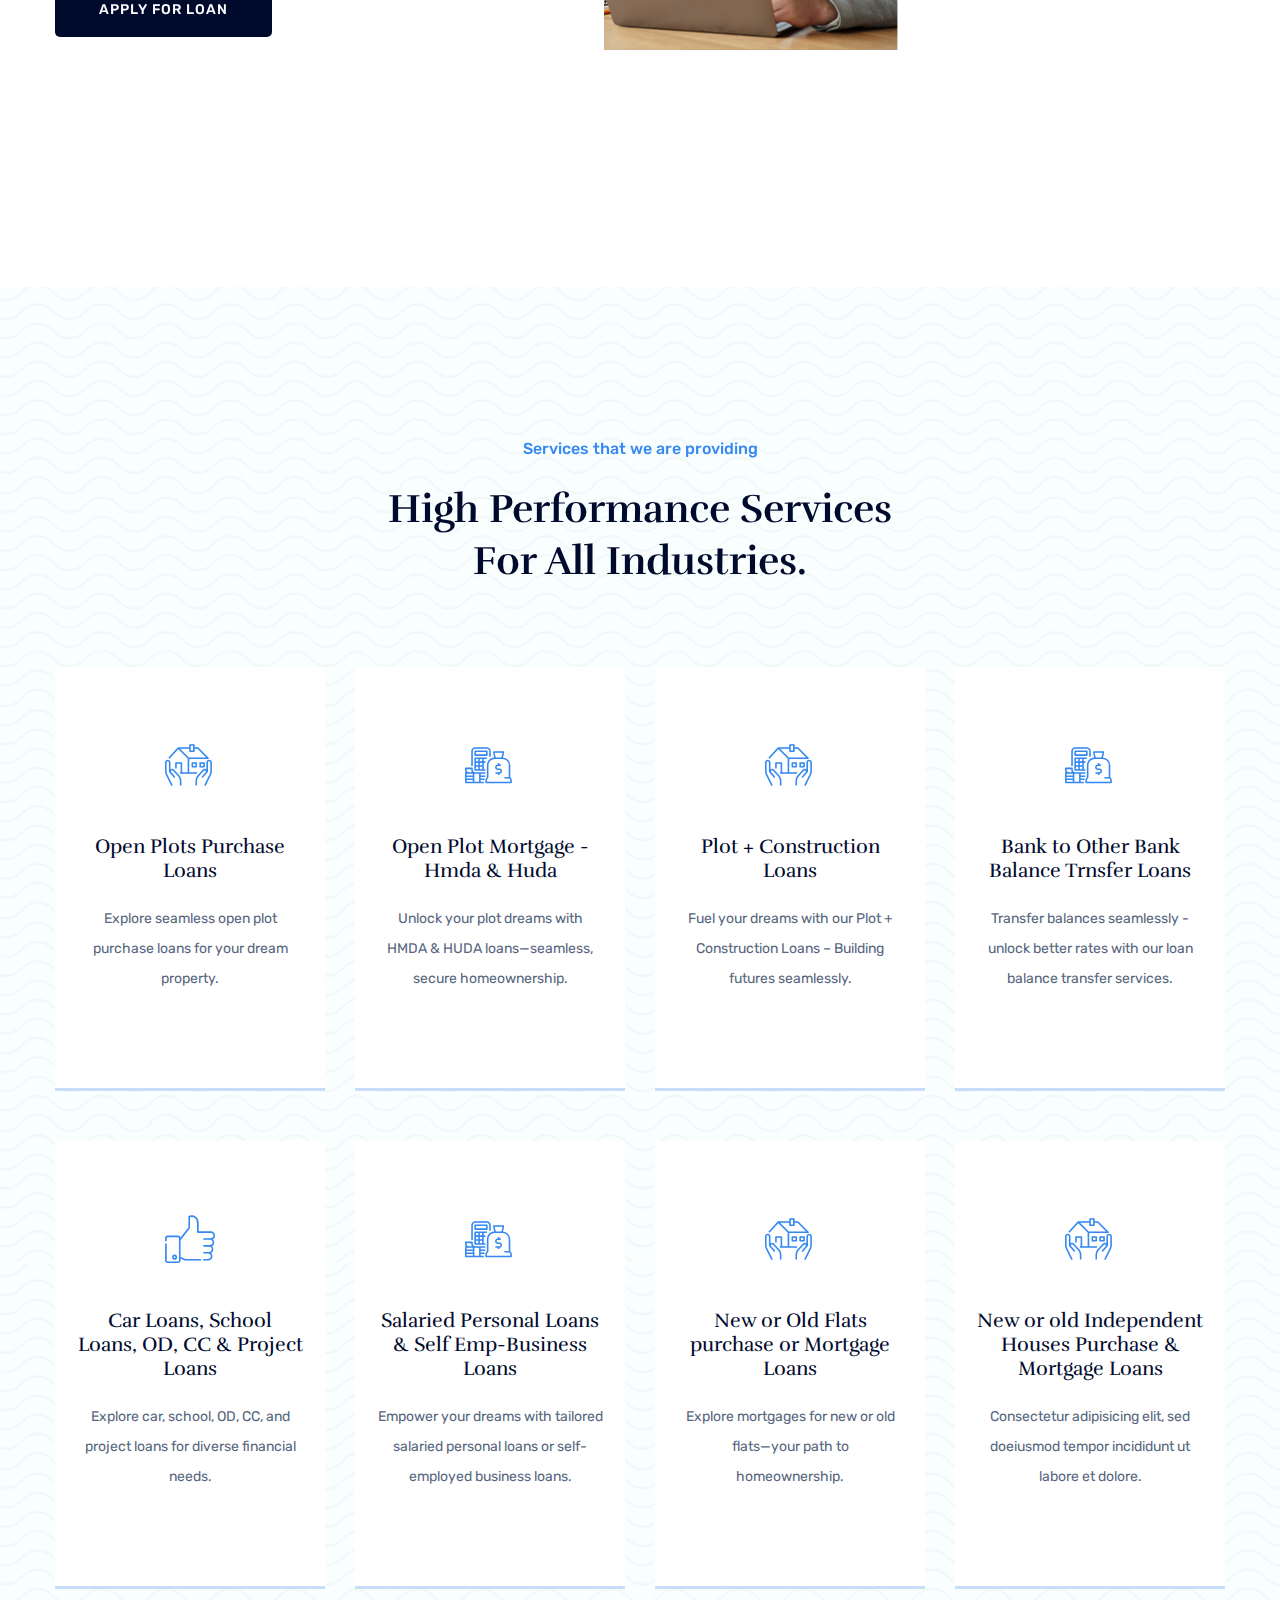
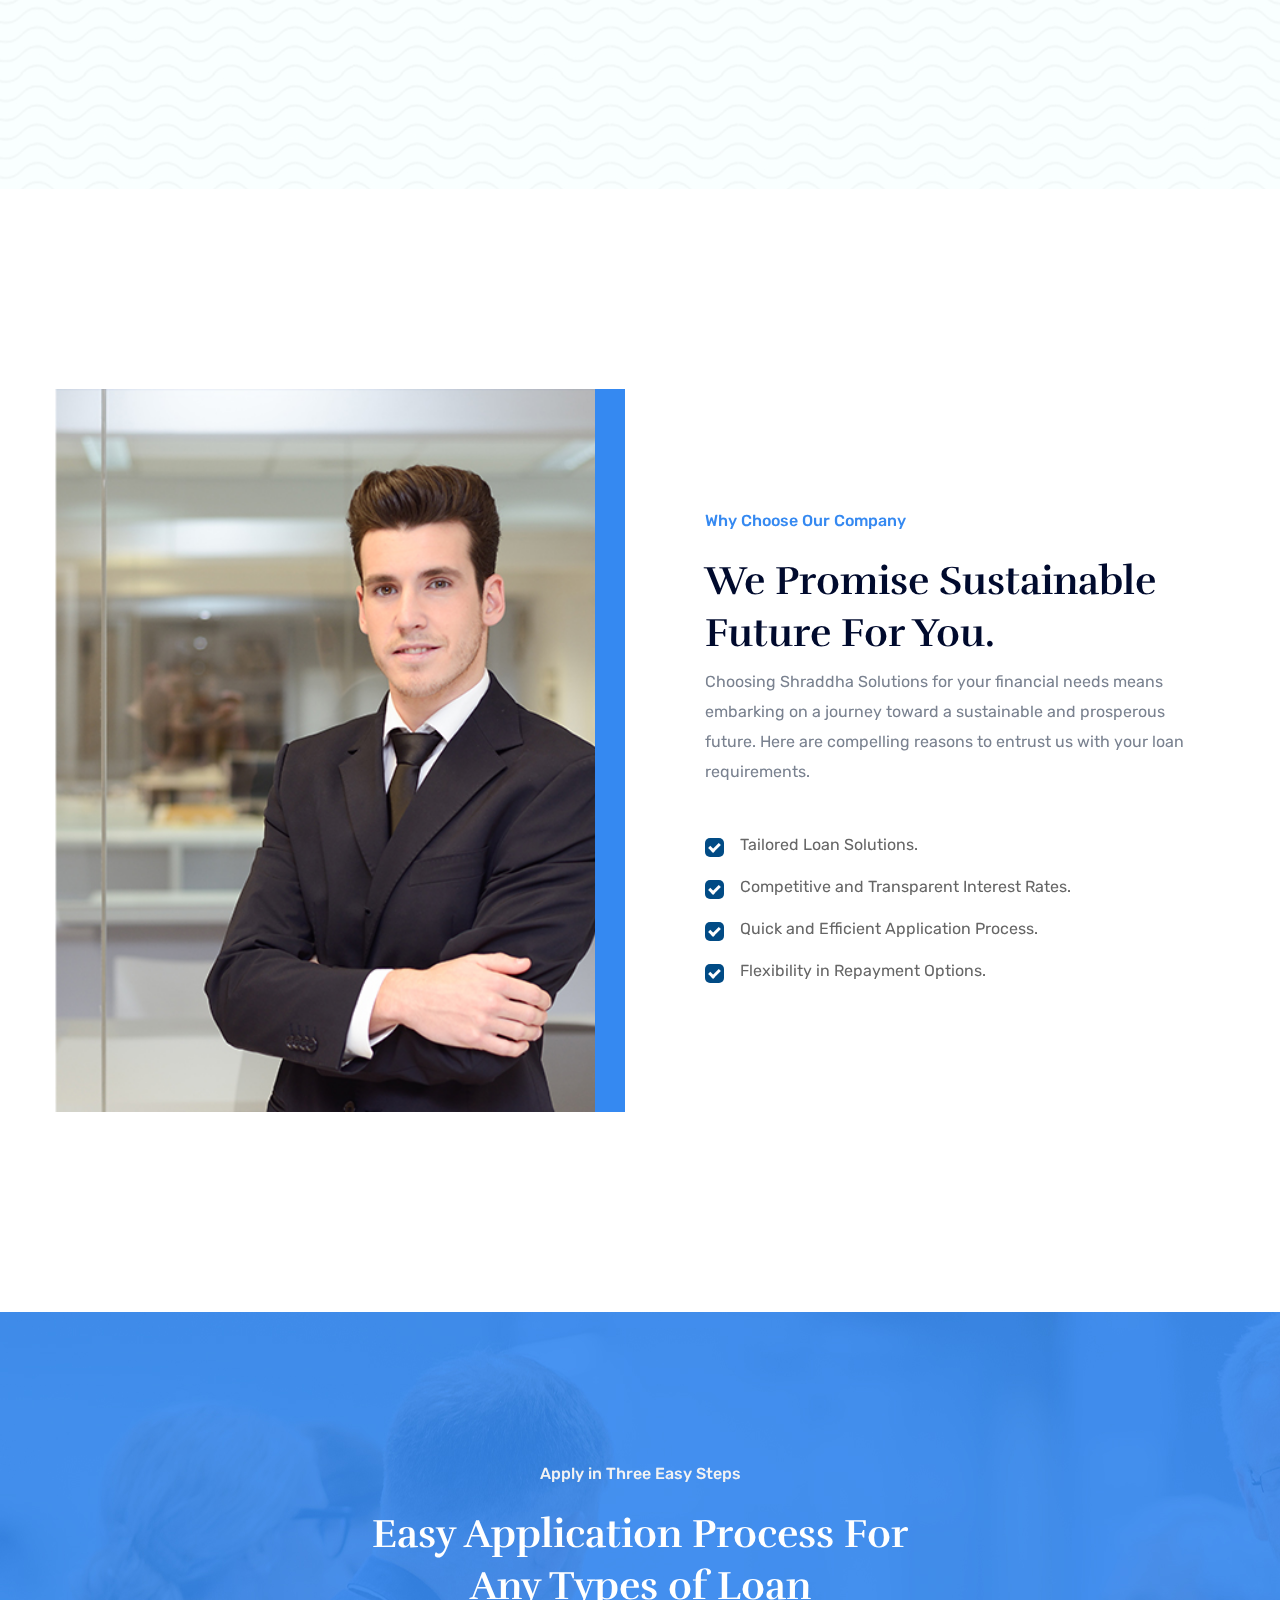
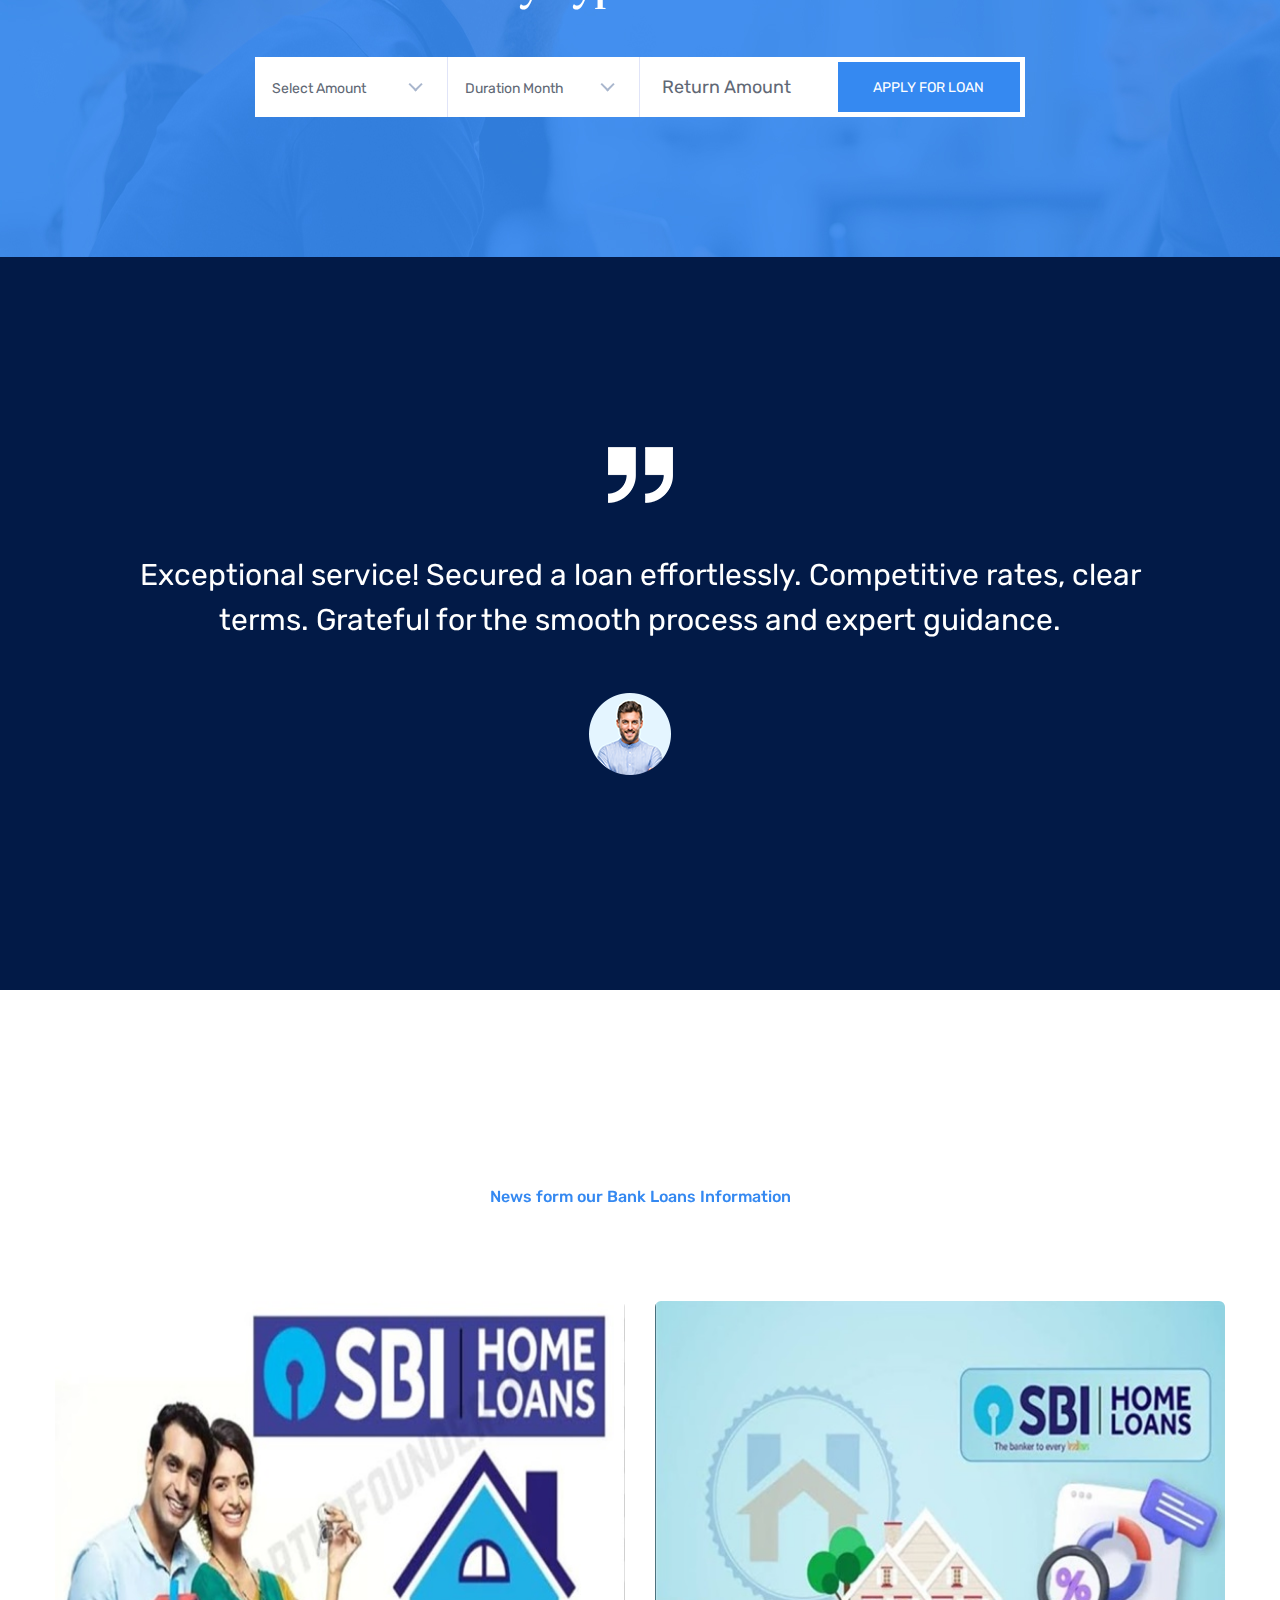
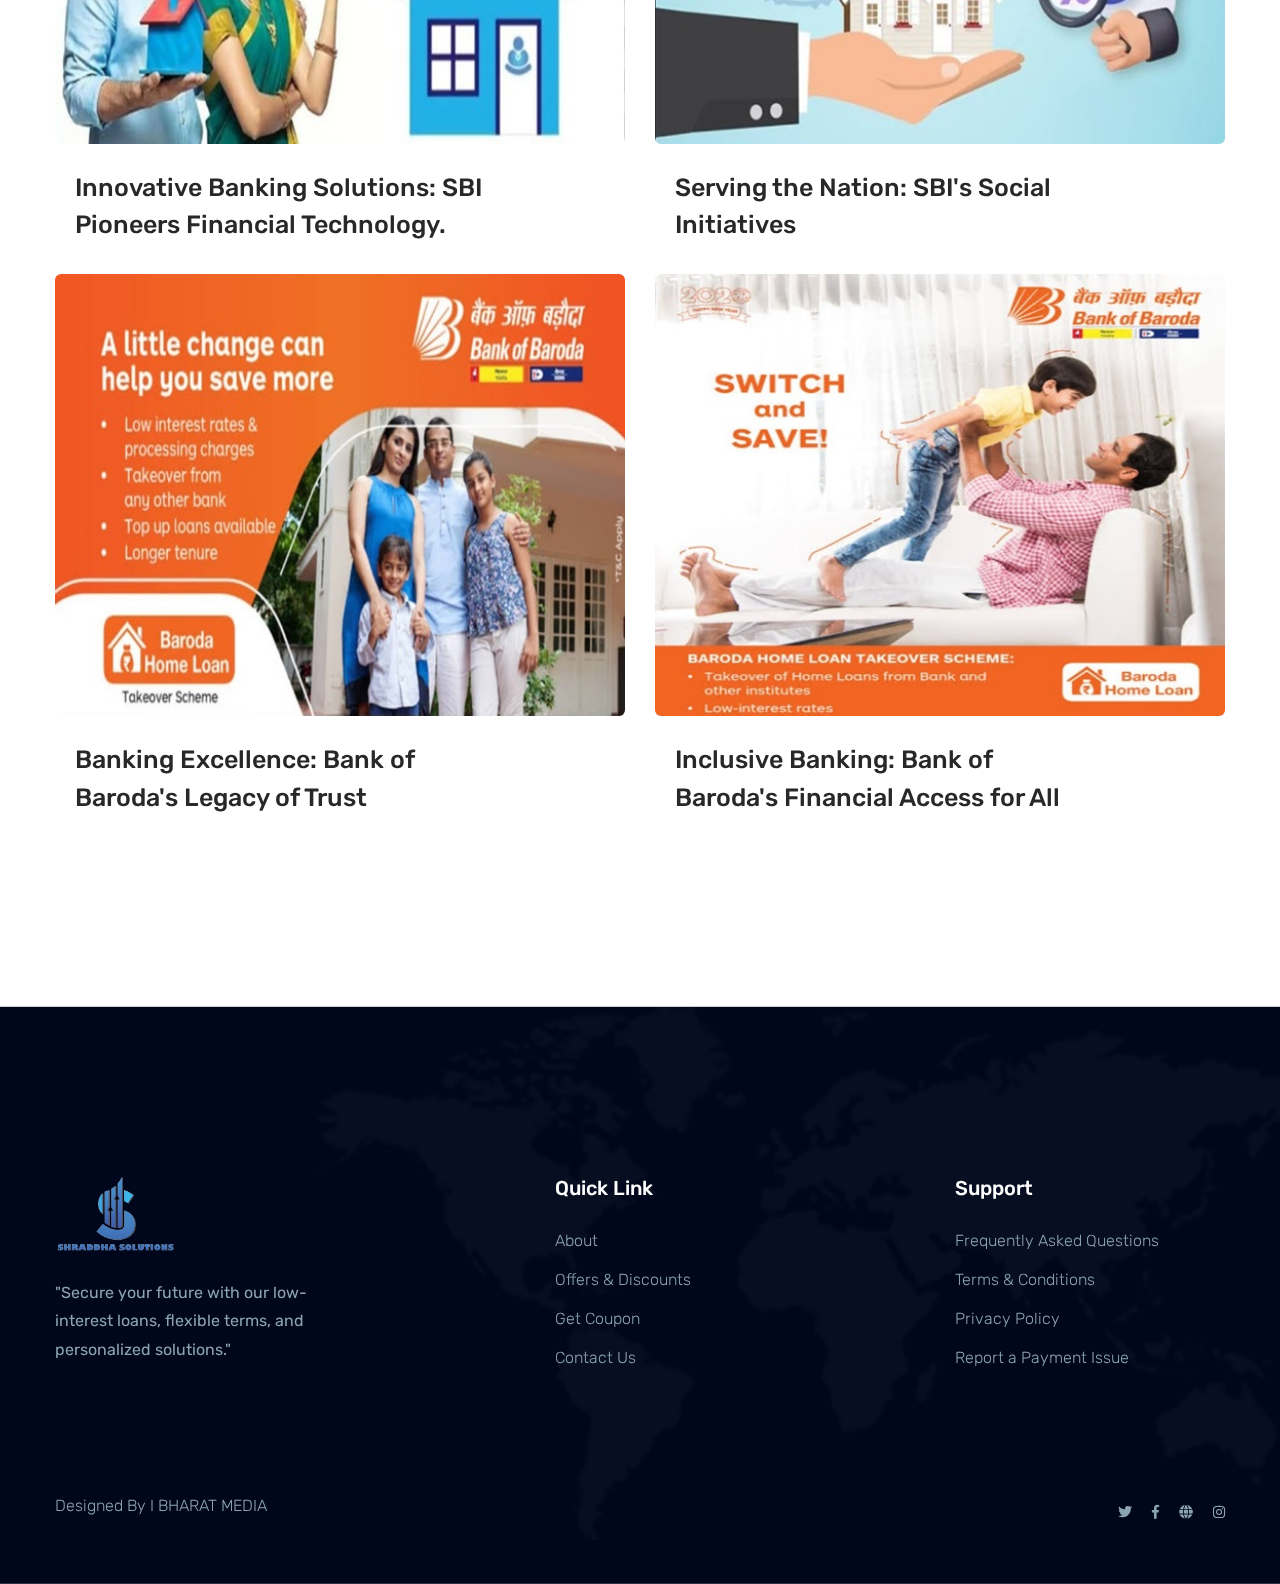
==== commit 47d22e18: "home page upadated" ====
--- a/index.html
+++ b/index.html
@@ -228,7 +228,7 @@
                                 <span class="flaticon-loan"></span>
                             </div>
                             <div class="cat-cap">
-                                <h5><a href="#">Open Plot Martage -Hmda & Huda</a></h5>
+                                <h5><a href="#">Open Plot Mortgage -Hmda & Huda</a></h5>
                                 <p>Unlock your plot dreams with HMDA & HUDA loans—seamless, secure homeownership.</p>
                             </div>
                         </div>
@@ -261,7 +261,7 @@
                                 <span class="flaticon-like"></span>
                             </div>
                             <div class="cat-cap">
-                                <h5><a href="#">Car Loans, School Loans, OD ,CC & Project Loans</a></h5>
+                                <h5><a href="#">Car Loans, School Loans, OD, CC & Project Loans</a></h5>
                                 <p>Explore car, school, OD, CC, and project loans for diverse financial needs.</p>
                             </div>
                         </div>
@@ -272,7 +272,7 @@
                                 <span class="flaticon-loan"></span>
                             </div>
                             <div class="cat-cap">
-                                <h5><a href="#">Salried Personal Loans & Self Emp-Business Loan</a></h5>
+                                <h5><a href="#">Salaried Personal Loans & Self Emp-Business Loans</a></h5>
                                 <p>Empower your dreams with tailored salaried personal loans or self-employed business loans.</p>
                             </div>
                         </div>
@@ -294,7 +294,7 @@
                                 <span class="flaticon-loan-1"></span>
                             </div>
                             <div class="cat-cap">
-                                <h5><a href="#">New or old Independent Houses Purchase & Mortage Loans</a></h5>
+                                <h5><a href="#">New or old Independent Houses Purchase & Mortgage Loans</a></h5>
                                 <p>Consectetur adipisicing elit, sed doeiusmod tempor incididunt ut labore et dolore.</p>
                             </div>
                         </div>
@@ -324,7 +324,7 @@
                                 <h2>We Promise Sustainable  Future For You.</h2>
                             </div>
                             <div class="support-caption"> 
-                                <p>Choosing Shradda Solutions for your financial needs means embarking on a journey toward a sustainable and prosperous future. Here are compelling reasons to entrust us with your loan requirements.</p>
+                                <p>Choosing Shraddha Solutions for your financial needs means embarking on a journey toward a sustainable and prosperous future. Here are compelling reasons to entrust us with your loan requirements.</p>
                                 <div class="select-suport-items">
                                     <label class="single-items">Tailored Loan Solutions.
                                         <input type="checkbox" checked="checked active">
--- a/assets/css/style.css
+++ b/assets/css/style.css
@@ -6709,7 +6709,7 @@
 
 /* line 61, ../../../sponDon TI/Running Project/259.Finance_HTML/assets/scss/_contact.scss */
 .form-contact .form-control {
-  border: 1px solid #e5e6e9;
+  border: 1px solid #3589f1;
   border-radius: 0px;
   height: 48px;
   padding-left: 18px;
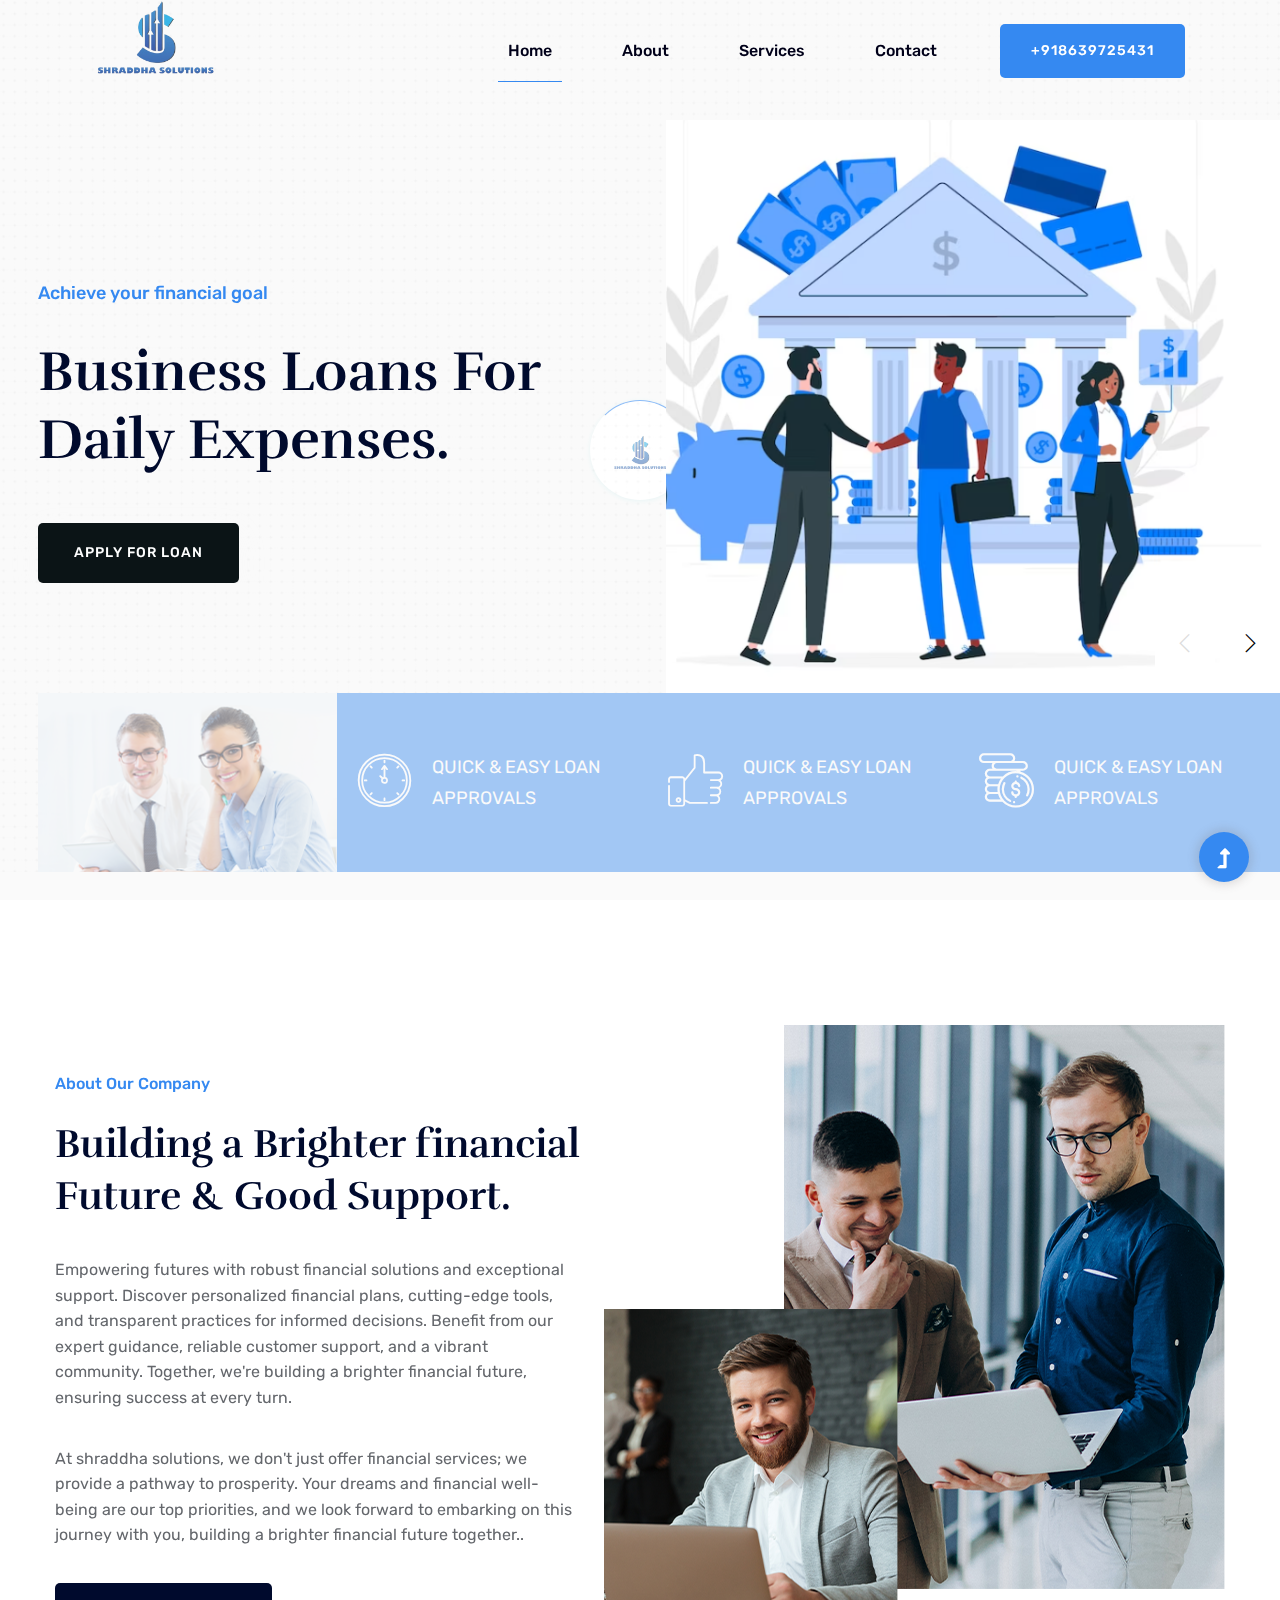
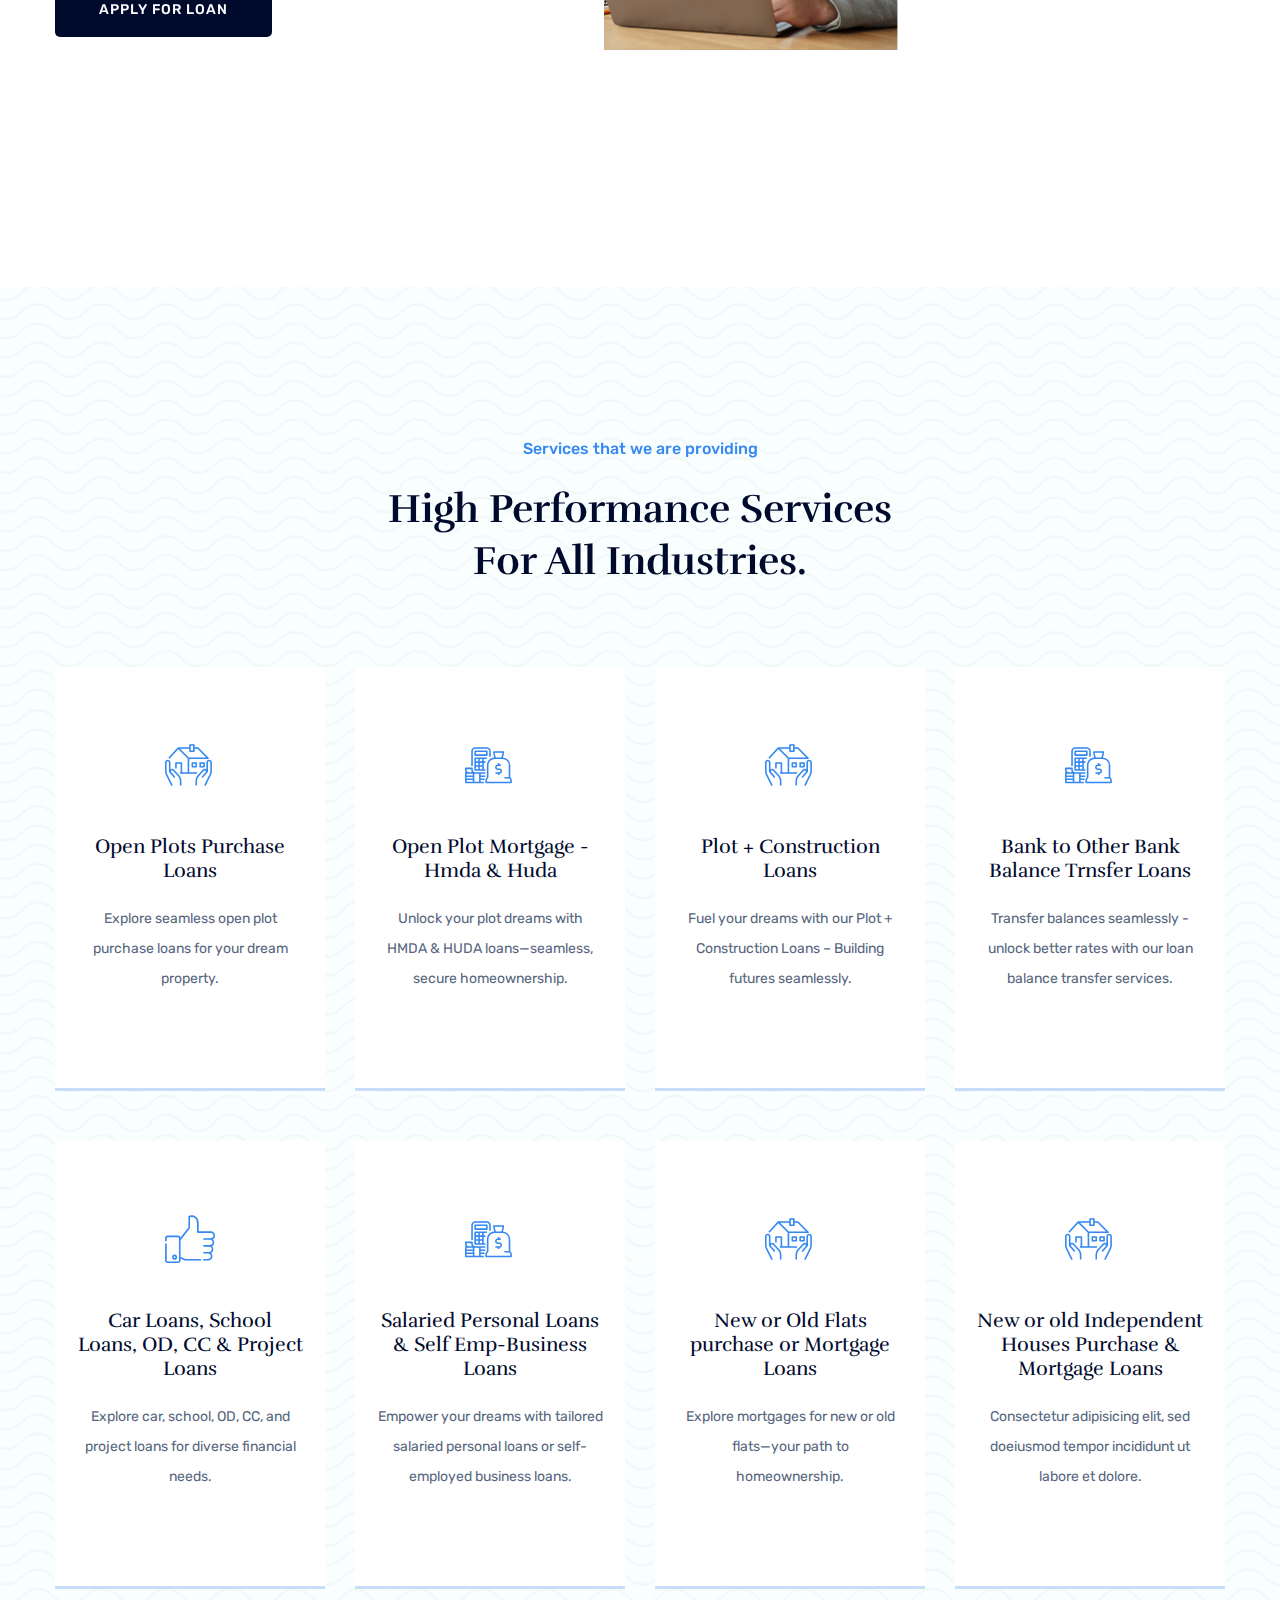
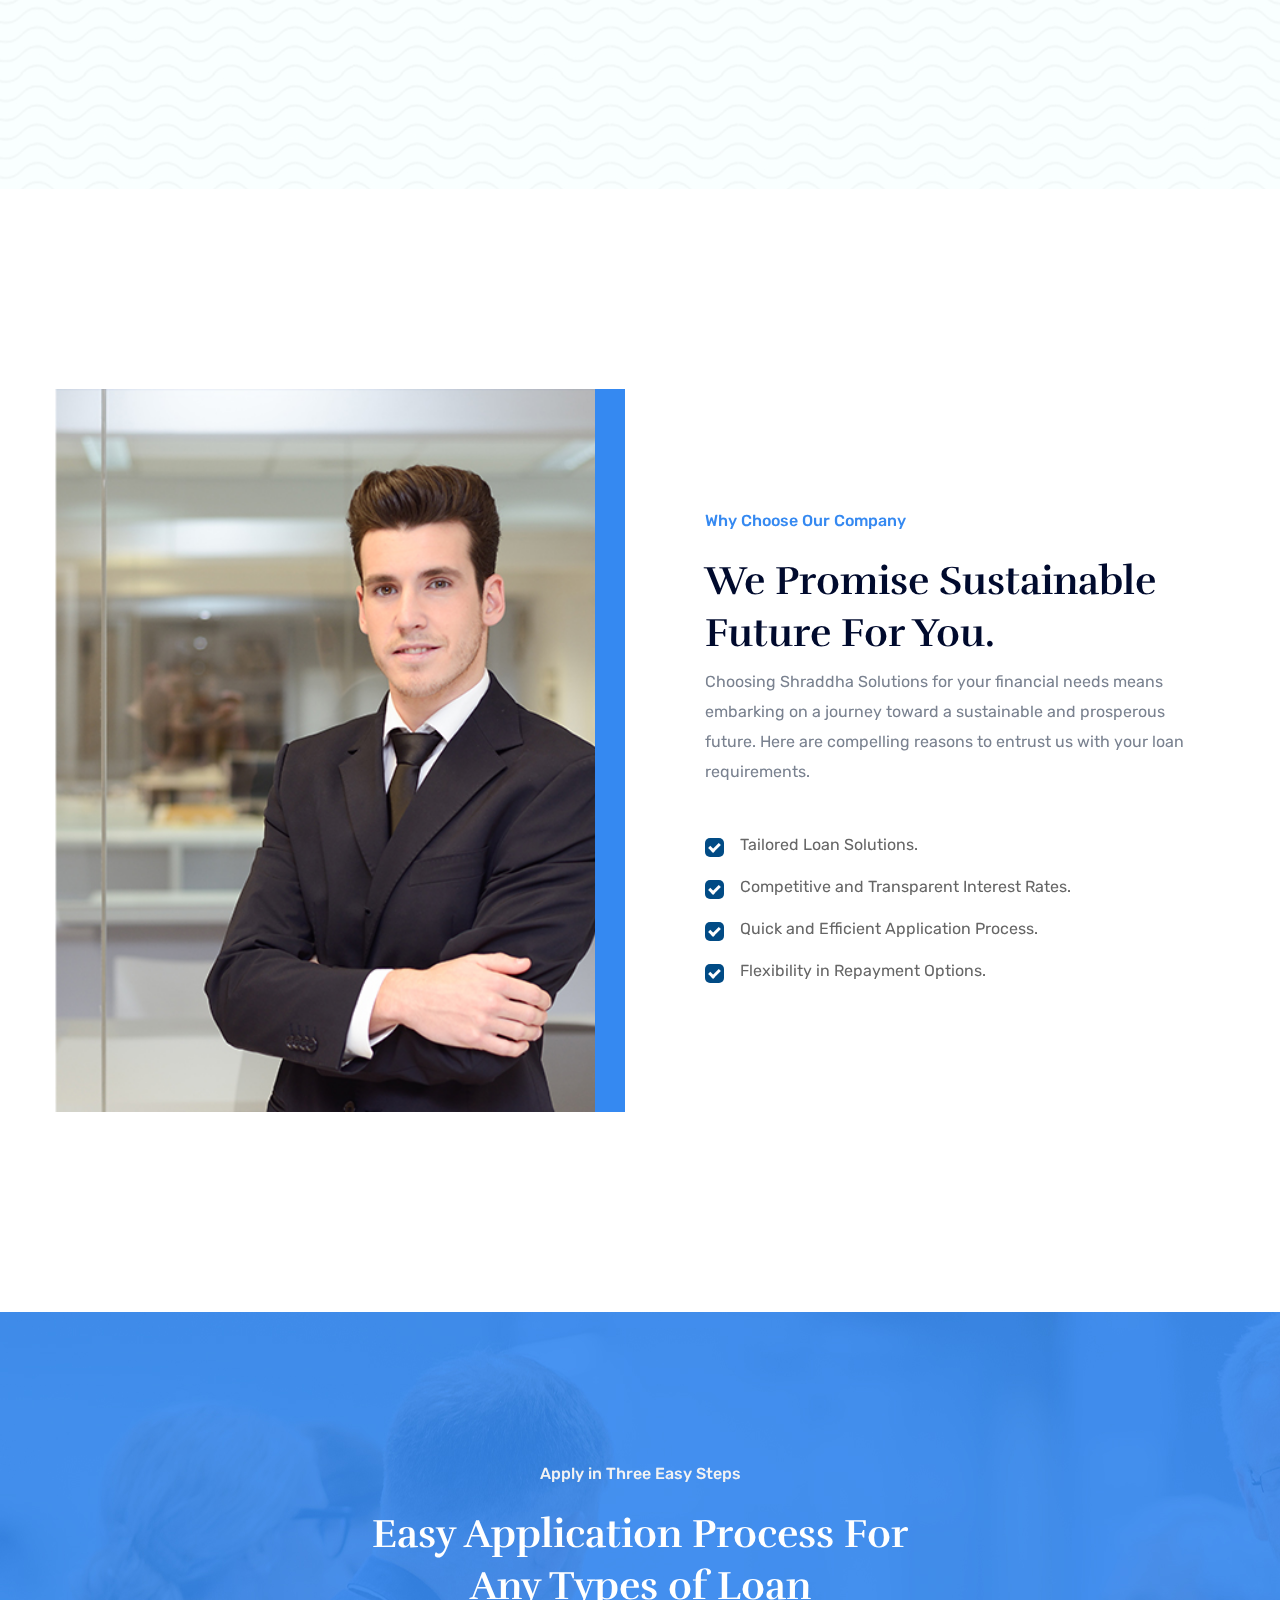
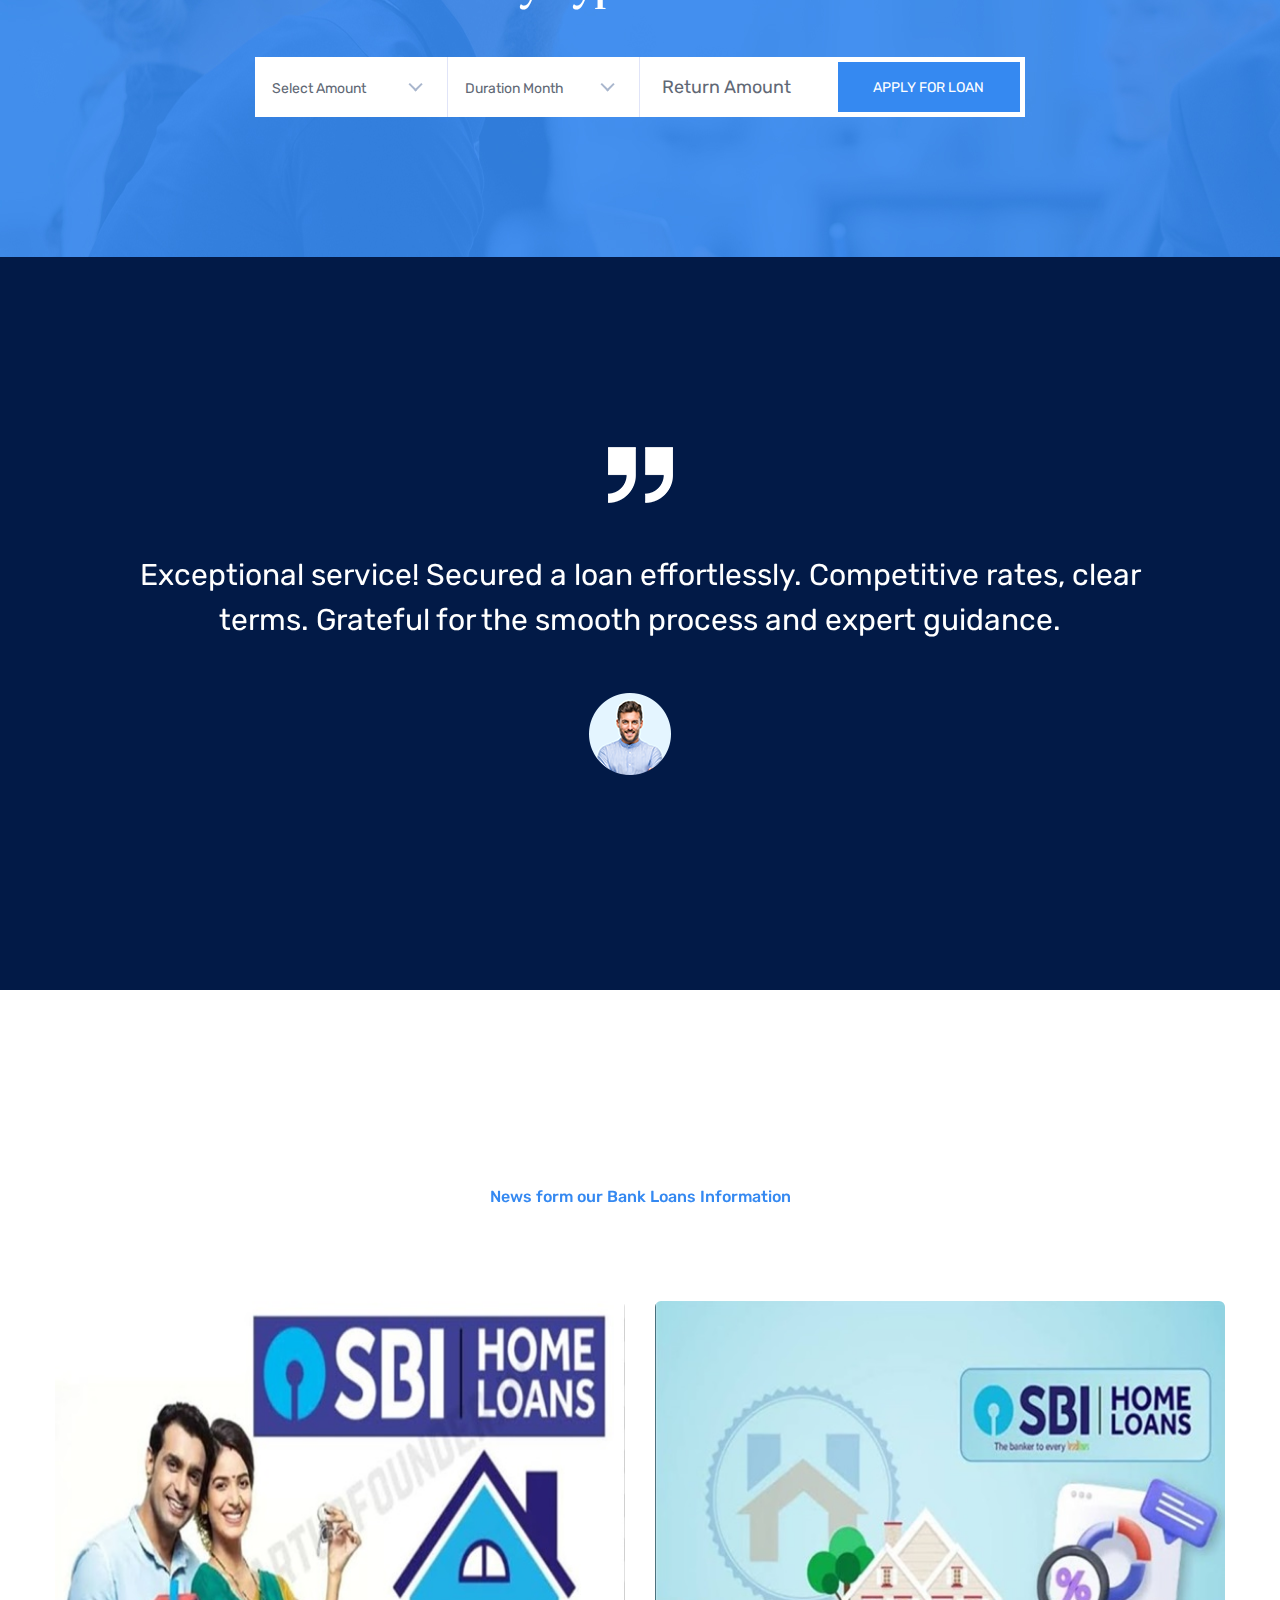
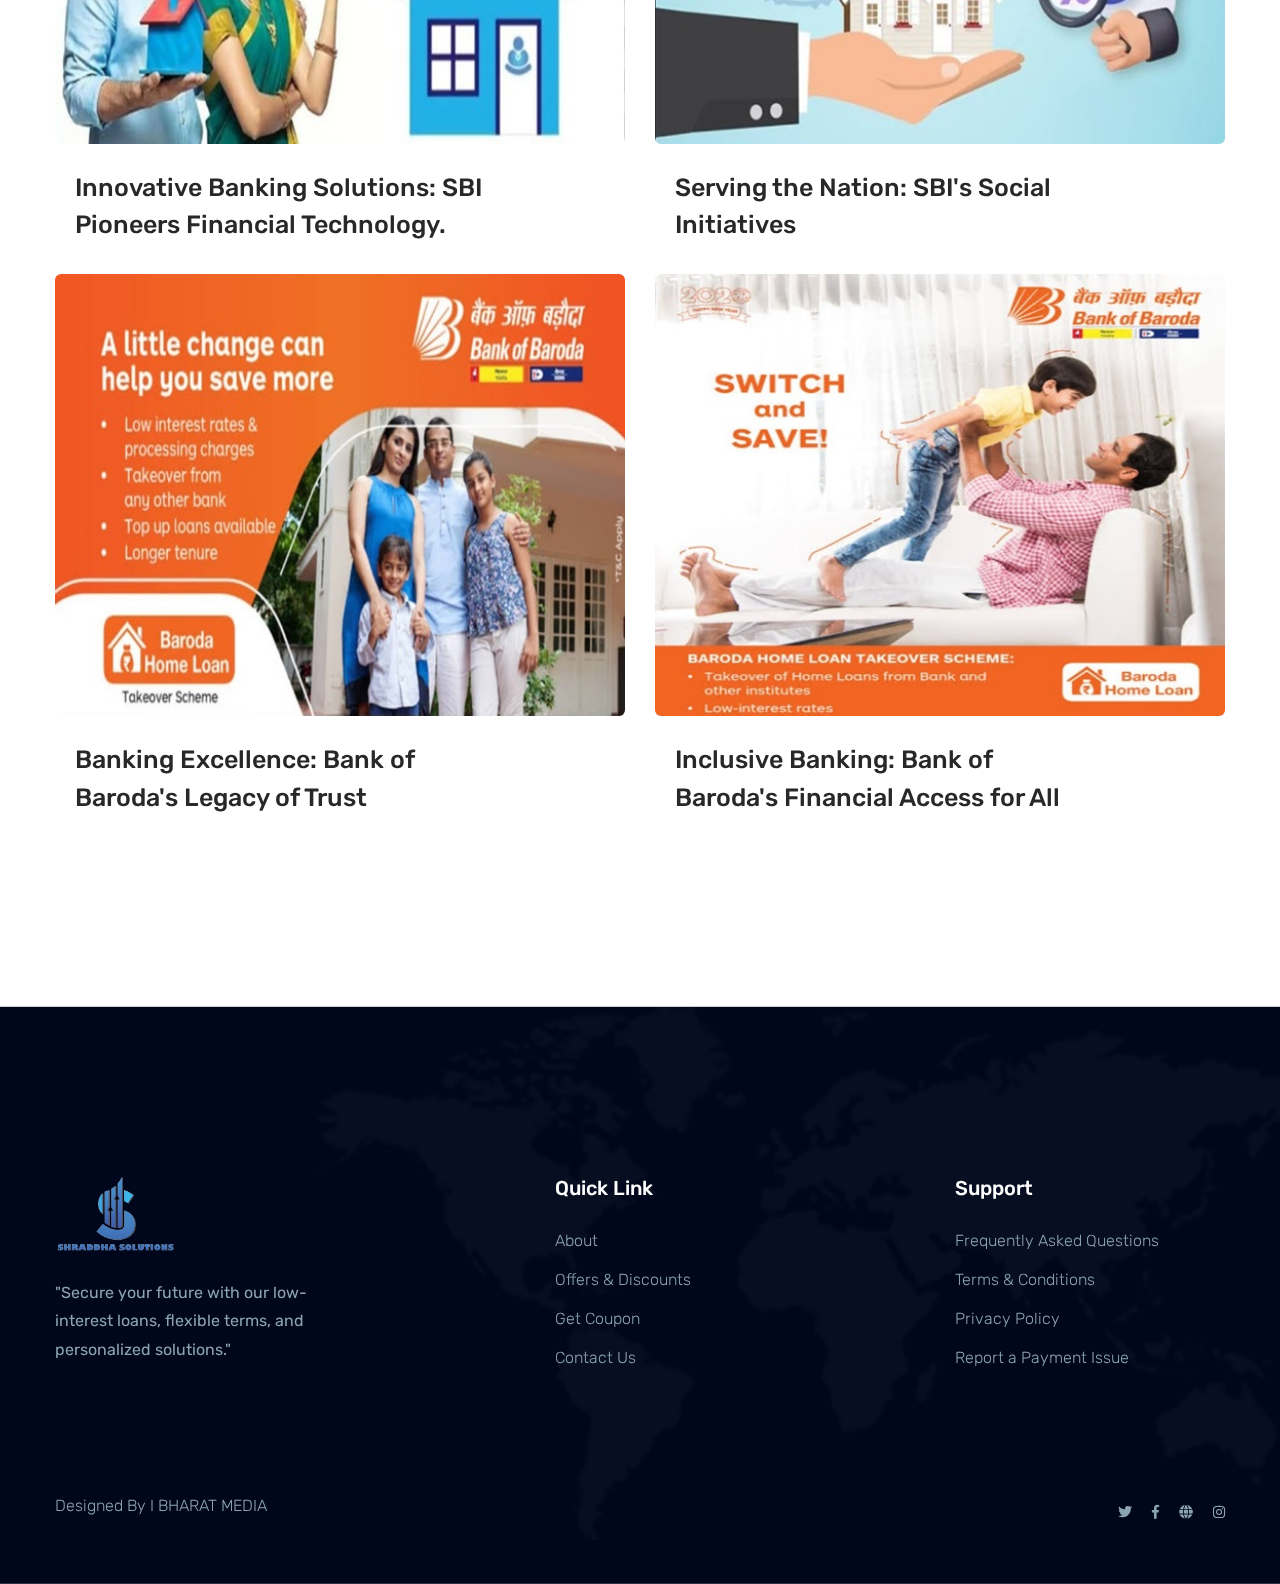
==== commit 384e99ee: "home page" ====
--- a/index.html
+++ b/index.html
@@ -179,7 +179,7 @@
                                 <h2>Building a Brighter financial Future & Good Support.</h2>
                             </div>
                             <p> Empowering futures with robust financial solutions and exceptional support. Discover personalized financial plans, cutting-edge tools, and transparent practices for informed decisions. Benefit from our expert guidance, reliable customer support, and a vibrant community. Together, we're building a brighter financial future, ensuring success at every turn.</p>
-                            <p>At shradda solutions, we don't just offer financial services; we provide a pathway to prosperity. Your dreams and financial well-being are our top priorities, and we look forward to embarking on this journey with you, building a brighter financial future together..</p>
+                            <p>At shraddha solutions, we don't just offer financial services; we provide a pathway to prosperity. Your dreams and financial well-being are our top priorities, and we look forward to embarking on this journey with you, building a brighter financial future together..</p>
                             <a href="apply.html" class="btn">Apply for Loan</a>
                         </div>
                     </div>
